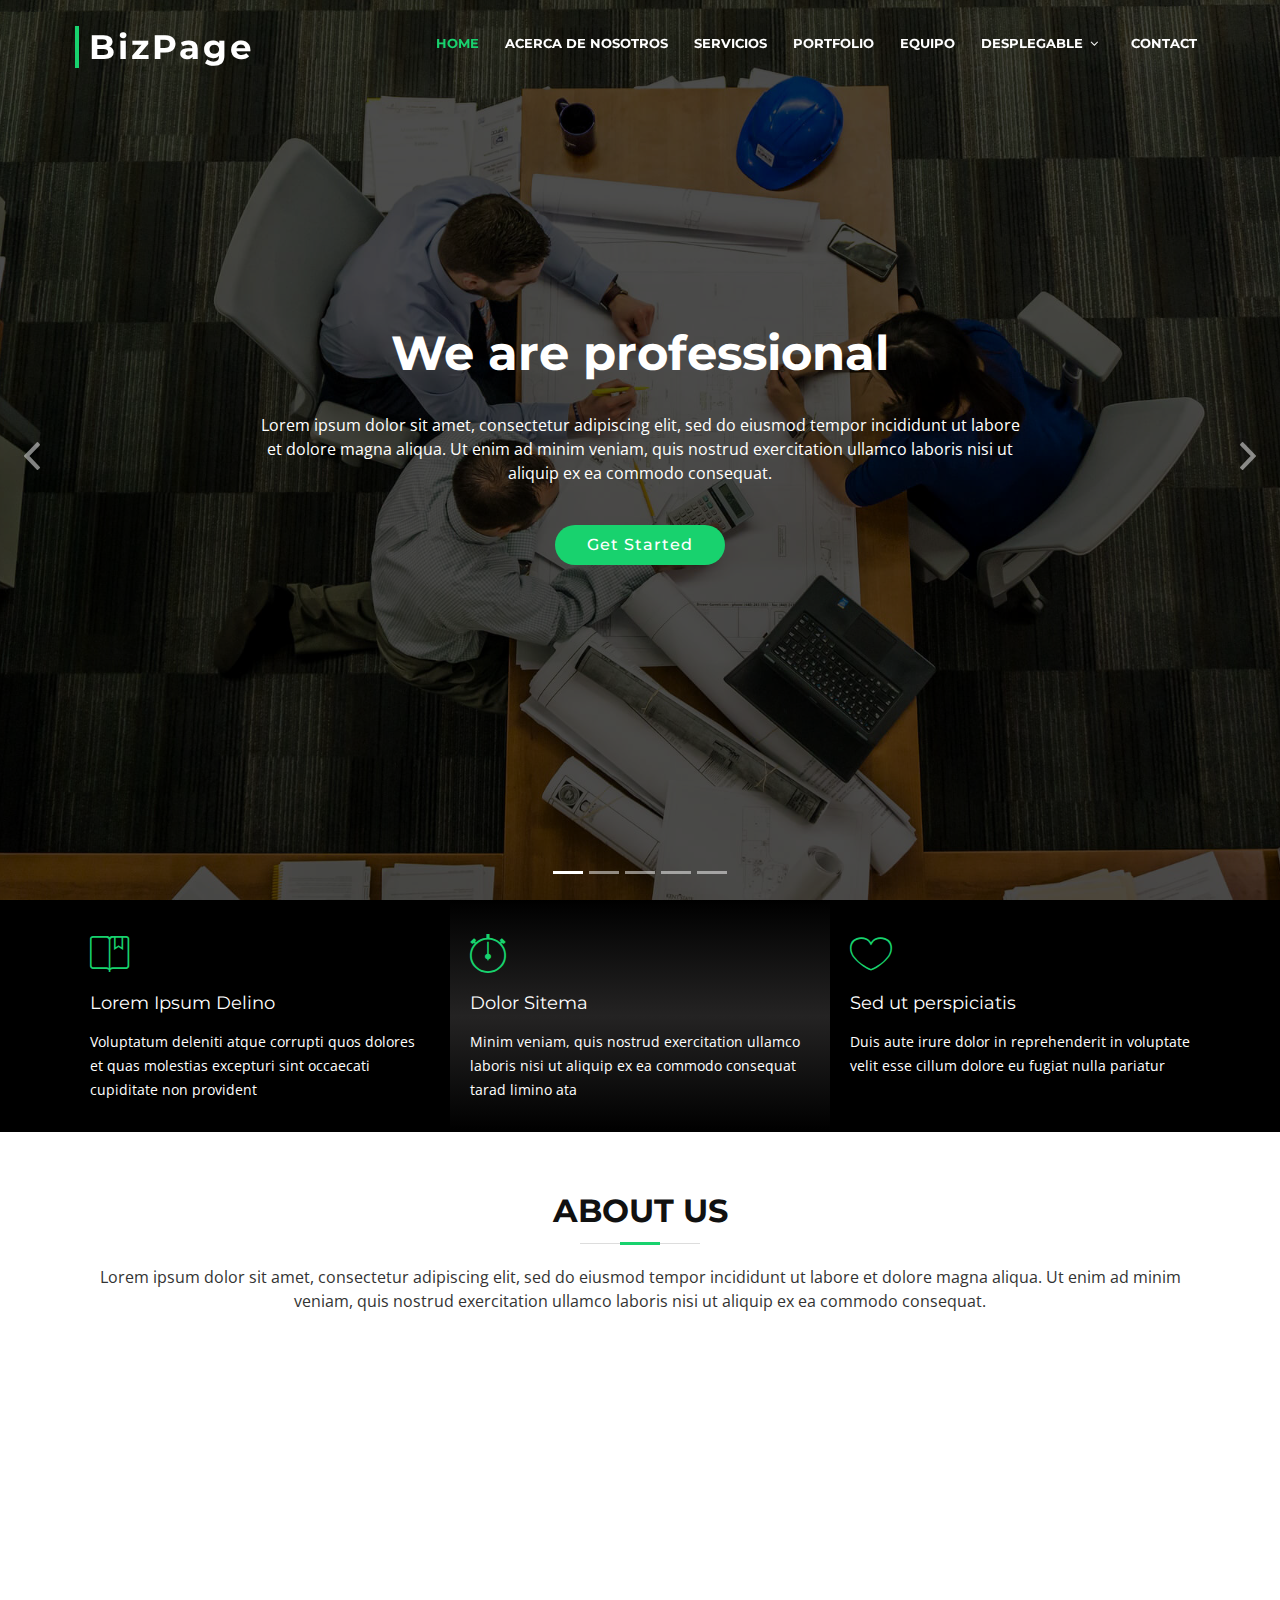
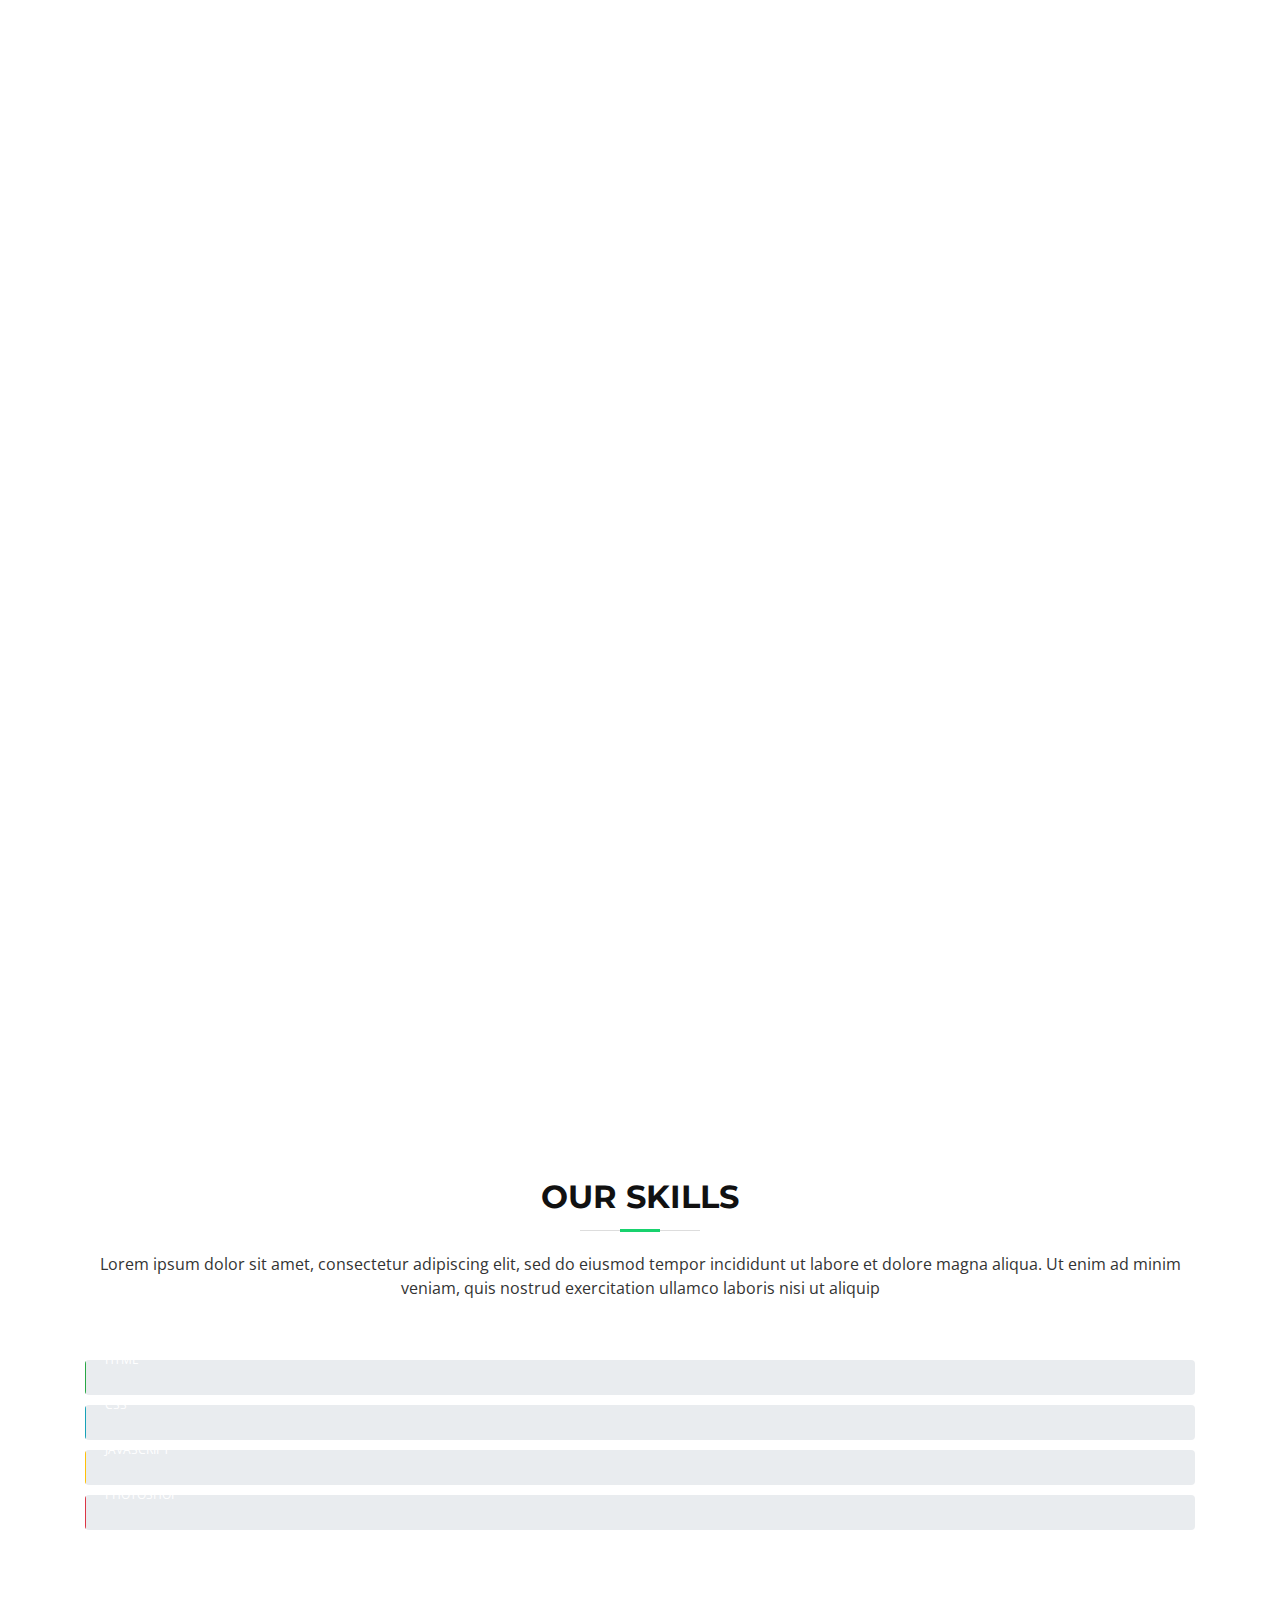
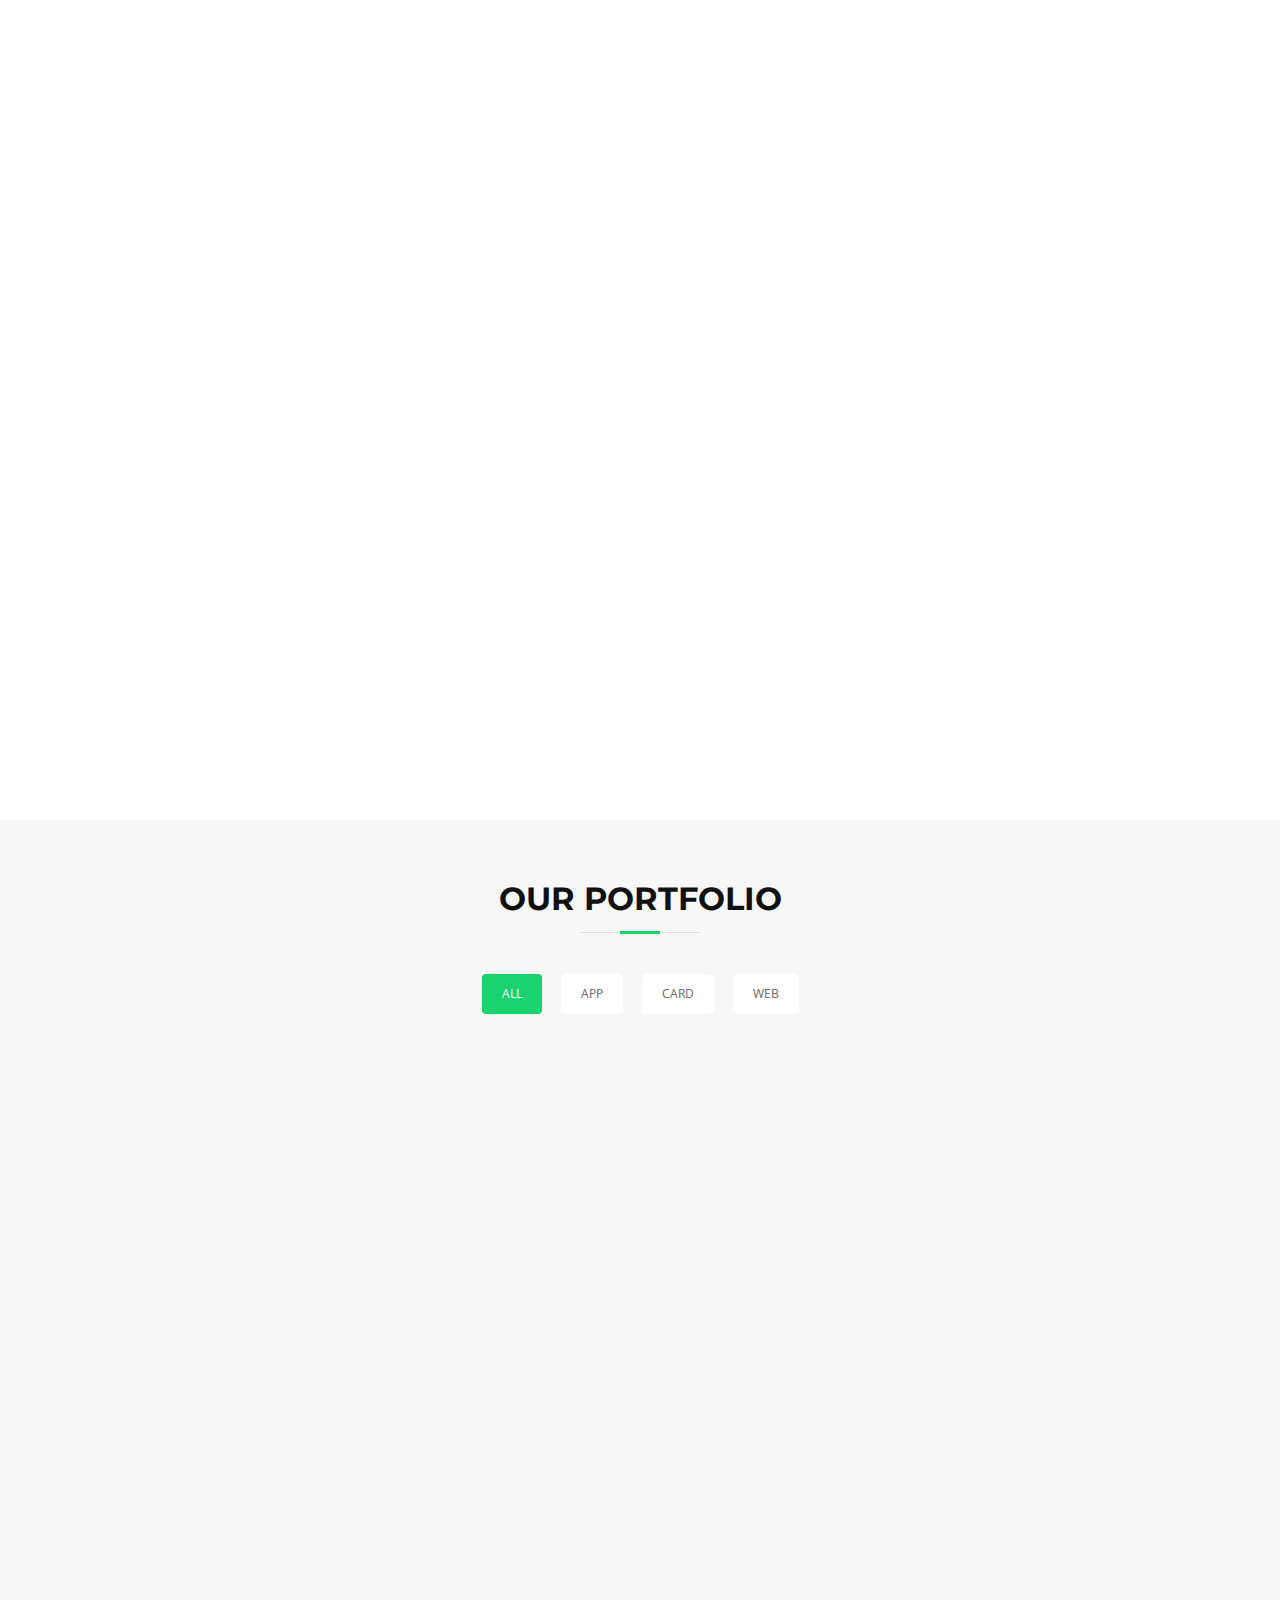
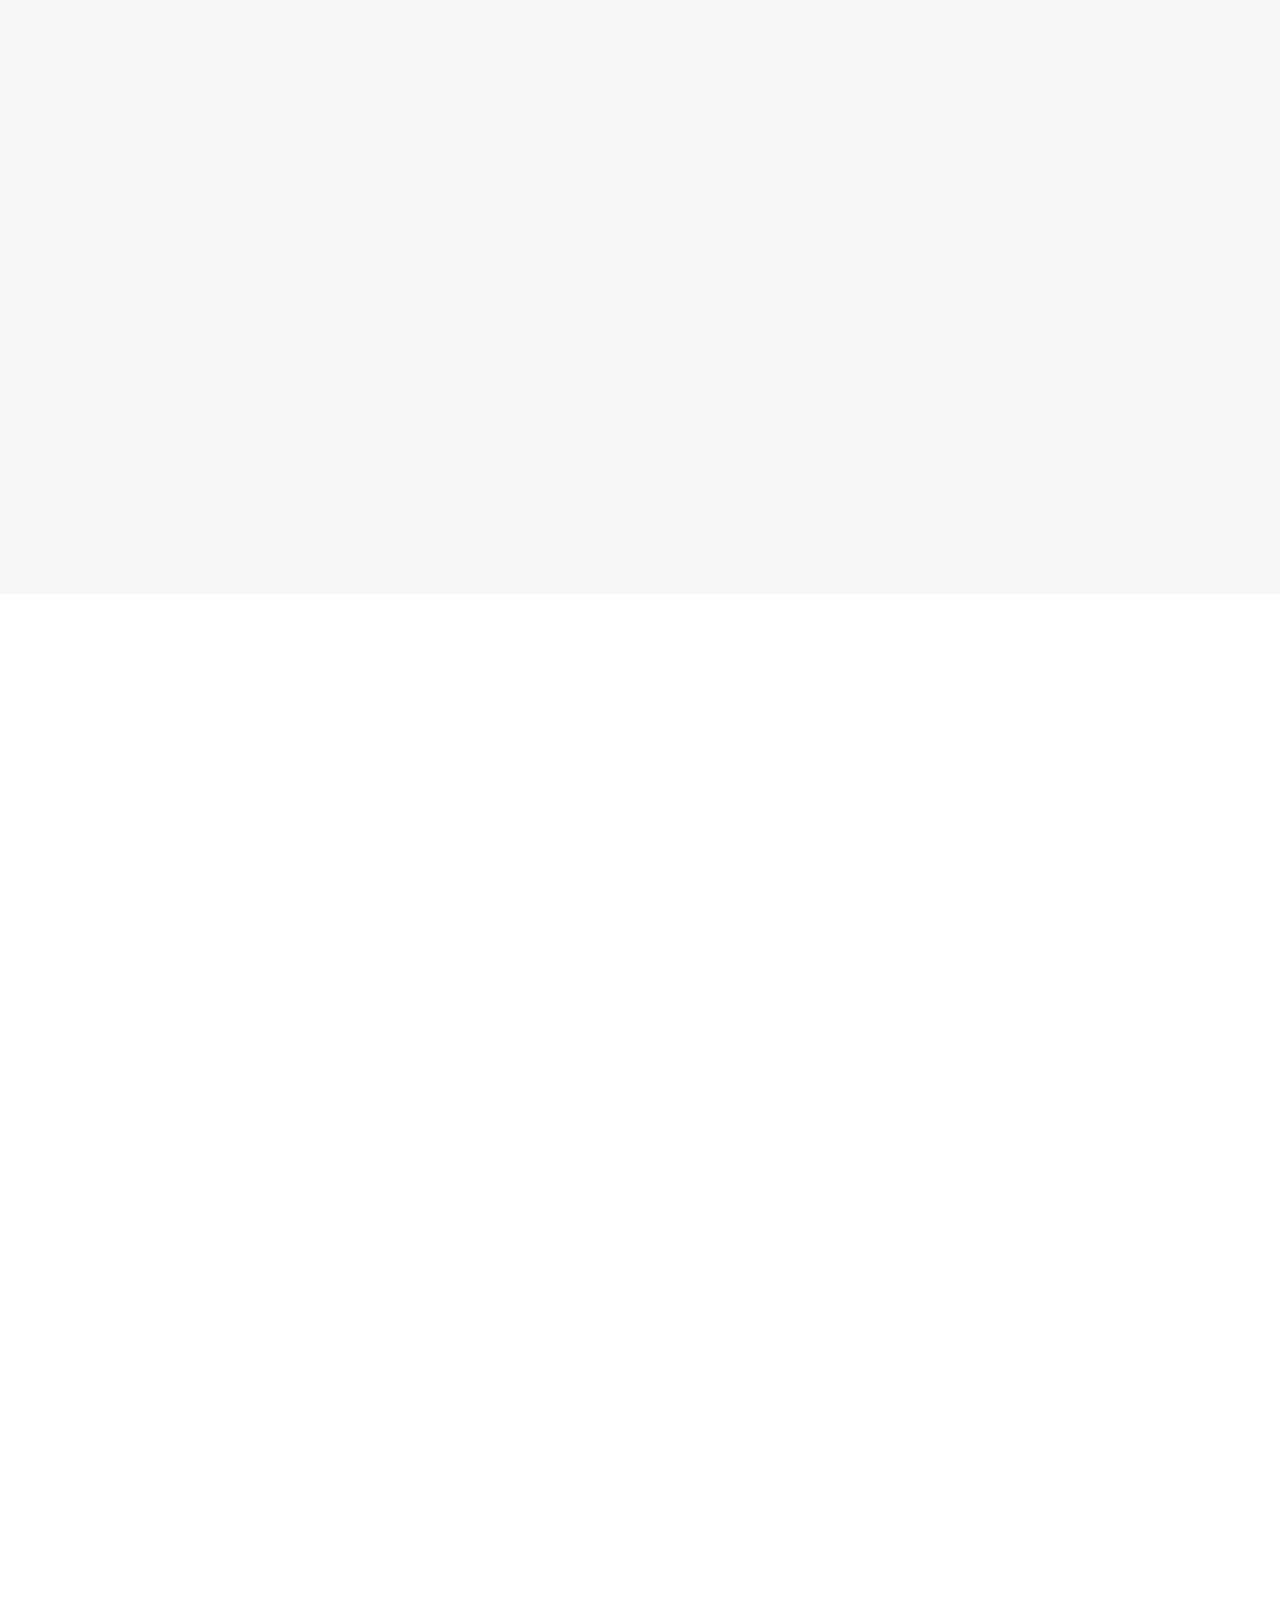
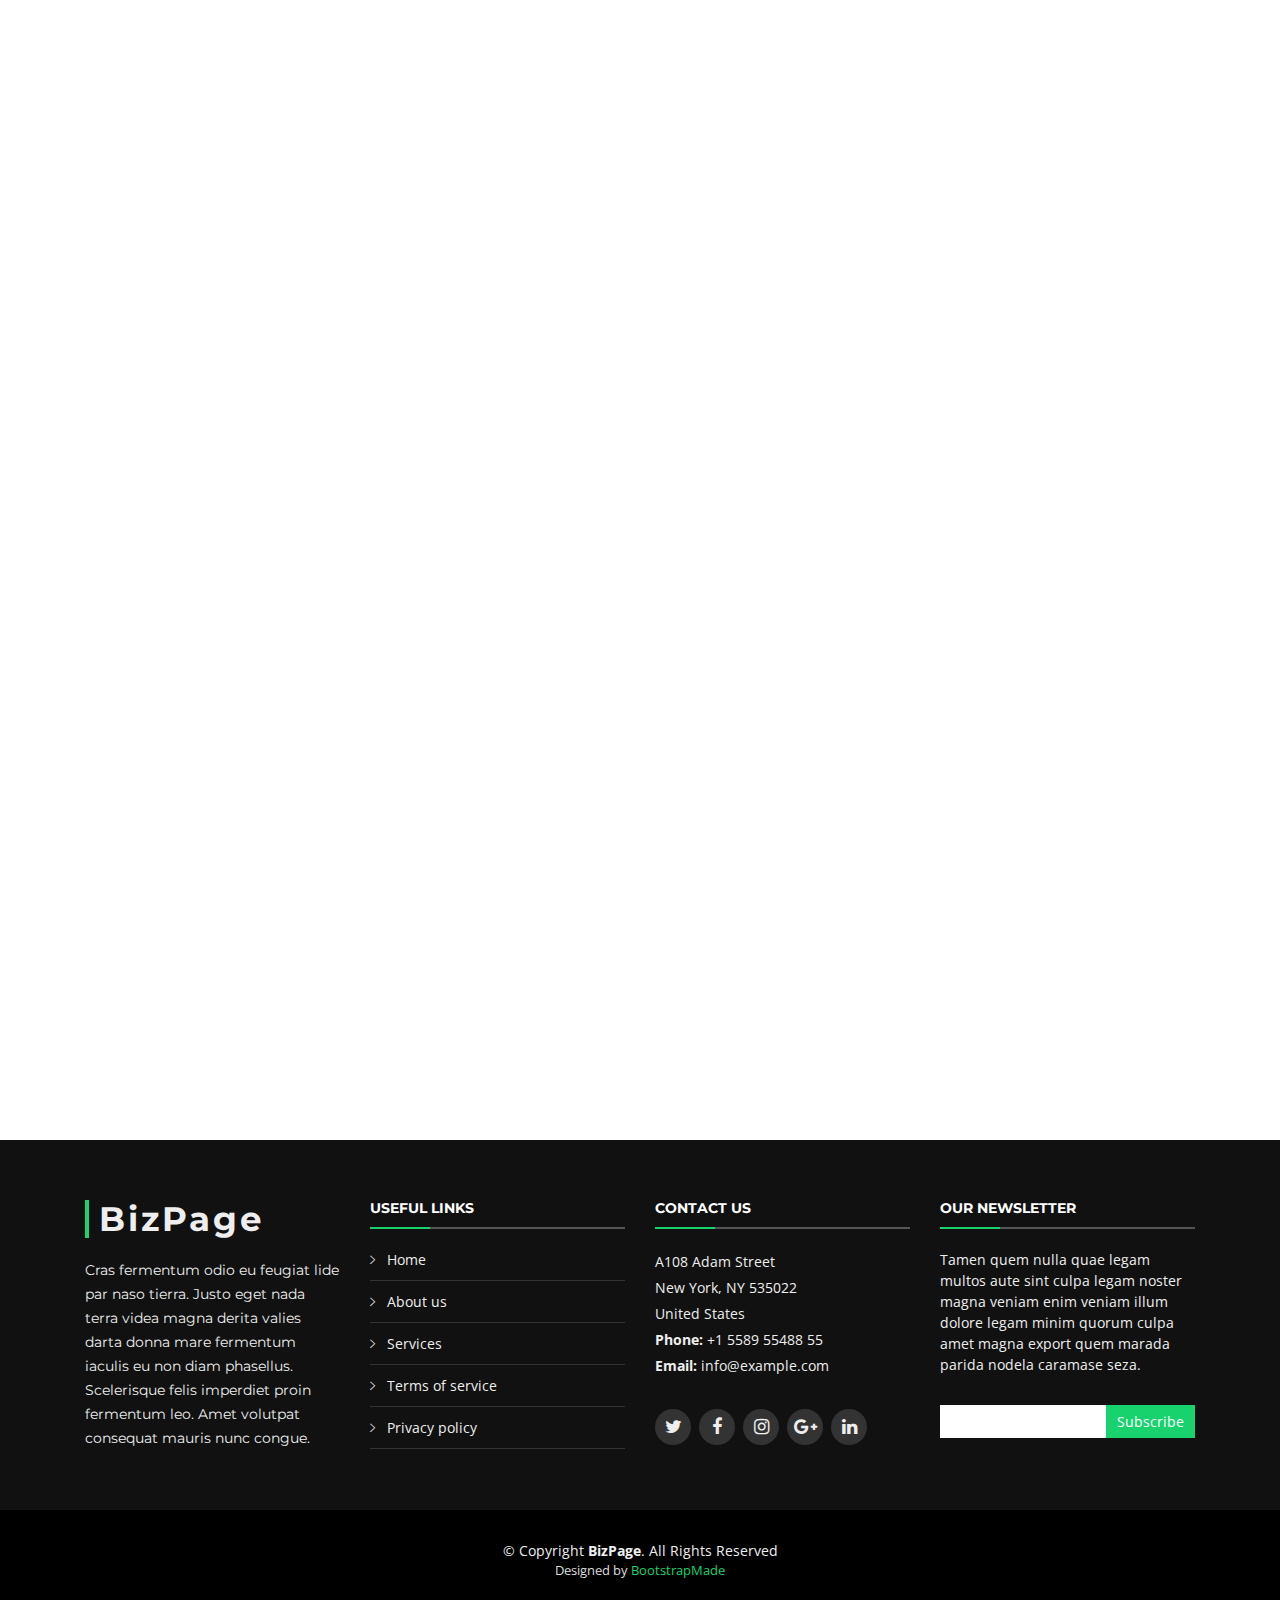
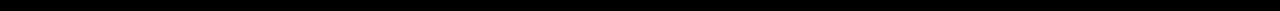
==== index.html @ 981601bc "Update index.html" ====
<!DOCTYPE html>
<html lang="en">
<head>
  <meta charset="utf-8">
  <title>DickHeadXDXDXDCactus</title>
  <meta content="width=device-width, initial-scale=1.0" name="viewport">
  <meta content="" name="keywords">
  <meta content="" name="description">

  <!-- Favicons -->
  <link href="img/favicon.png" rel="icon">
  <link href="img/apple-touch-icon.png" rel="apple-touch-icon">

  <!-- Google Fonts -->
  <link href="https://fonts.googleapis.com/css?family=Open+Sans:300,300i,400,400i,700,700i|Montserrat:300,400,500,700" rel="stylesheet">

  <!-- Bootstrap CSS File -->
  <link href="lib/bootstrap/css/bootstrap.min.css" rel="stylesheet">

  <!-- Libraries CSS Files -->
  <link href="lib/font-awesome/css/font-awesome.min.css" rel="stylesheet">
  <link href="lib/animate/animate.min.css" rel="stylesheet">
  <link href="lib/ionicons/css/ionicons.min.css" rel="stylesheet">
  <link href="lib/owlcarousel/assets/owl.carousel.min.css" rel="stylesheet">
  <link href="lib/lightbox/css/lightbox.min.css" rel="stylesheet">

  <!-- Main Stylesheet File -->
  <link href="css/style.css" rel="stylesheet">

  <!-- =======================================================
    Theme Name: BizPage
    Theme URL: https://bootstrapmade.com/bizpage-bootstrap-business-template/
    Author: BootstrapMade.com
    License: https://bootstrapmade.com/license/
  ======================================================= -->
</head>

<body>

  <!--==========================
    Header
  ============================-->
  <header id="header">
    <div class="container-fluid">

      <div id="logo" class="pull-left">
        <h1><a href="#intro" class="scrollto">BizPage</a></h1>
        <!-- Uncomment below if you prefer to use an image logo -->
        <!-- <a href="#intro"><img src="img/logo.png" alt="" title="" /></a>-->
      </div>

      <nav id="nav-menu-container">
        <ul class="nav-menu">
          <li class="menu-active"><a href="#intro">Home</a></li>
          <li><a href="#about">Acerca de Nosotros</a></li>
          <li><a href="#services">Servicios</a></li>
          <li><a href="#portfolio">Portfolio</a></li>
          <li><a href="#team">Equipo</a></li>
          <li class="menu-has-children"><a href="">Desplegable</a>
            <ul>
              <li><a href="blog.html">Blog</a></li>
              <li><a href="#">Catálogo</a></li>
            </ul>
          </li>
          <li><a href="#contact">Contact</a></li>
        </ul>
      </nav><!-- #nav-menu-container -->
    </div>
  </header><!-- #header -->

  <!--==========================
    Intro Section
  ============================-->
  <section id="intro">
    <div class="intro-container">
      <div id="introCarousel" class="carousel  slide carousel-fade" data-ride="carousel">

        <ol class="carousel-indicators"></ol>

        <div class="carousel-inner" role="listbox">

          <div class="carousel-item active">
            <div class="carousel-background"><img src="img/intro-carousel/1.jpg" alt=""></div>
            <div class="carousel-container">
              <div class="carousel-content">
                <h2>We are professional</h2>
                <p>Lorem ipsum dolor sit amet, consectetur adipiscing elit, sed do eiusmod tempor incididunt ut labore et dolore magna aliqua. Ut enim ad minim veniam, quis nostrud exercitation ullamco laboris nisi ut aliquip ex ea commodo consequat.</p>
                <a href="#featured-services" class="btn-get-started scrollto">Get Started</a>
              </div>
            </div>
          </div>

          <div class="carousel-item">
            <div class="carousel-background"><img src="img/intro-carousel/2.jpg" alt=""></div>
            <div class="carousel-container">
              <div class="carousel-content">
                <h2>At vero eos et accusamus</h2>
                <p>Nam libero tempore, cum soluta nobis est eligendi optio cumque nihil impedit quo minus id quod maxime placeat facere possimus, omnis voluptas assumenda est, omnis dolor repellendus. Temporibus autem quibusdam et aut officiis debitis aut.</p>
                <a href="#featured-services" class="btn-get-started scrollto">Get Started</a>
              </div>
            </div>
          </div>

          <div class="carousel-item">
            <div class="carousel-background"><img src="img/intro-carousel/3.jpg" alt=""></div>
            <div class="carousel-container">
              <div class="carousel-content">
                <h2>Temporibus autem quibusdam</h2>
                <p>Beatae vitae dicta sunt explicabo. Nemo enim ipsam voluptatem quia voluptas sit aspernatur aut odit aut fugit, sed quia consequuntur magni dolores eos qui ratione voluptatem sequi nesciunt omnis iste natus error sit voluptatem accusantium.</p>
                <a href="#featured-services" class="btn-get-started scrollto">Get Started</a>
              </div>
            </div>
          </div>

          <div class="carousel-item">
            <div class="carousel-background"><img src="img/intro-carousel/4.jpg" alt=""></div>
            <div class="carousel-container">
              <div class="carousel-content">
                <h2>Nam libero tempore</h2>
                <p>Neque porro quisquam est, qui dolorem ipsum quia dolor sit amet, consectetur, adipisci velit, sed quia non numquam eius modi tempora incidunt ut labore et dolore magnam aliquam quaerat voluptatem. Ut enim ad minima veniam, quis nostrum.</p>
                <a href="#featured-services" class="btn-get-started scrollto">Get Started</a>
              </div>
            </div>
          </div>

          <div class="carousel-item">
            <div class="carousel-background"><img src="img/intro-carousel/5.jpg" alt=""></div>
            <div class="carousel-container">
              <div class="carousel-content">
                <h2>Magnam aliquam quaerat</h2>
                <p>Lorem ipsum dolor sit amet, consectetur adipiscing elit, sed do eiusmod tempor incididunt ut labore et dolore magna aliqua. Ut enim ad minim veniam, quis nostrud exercitation ullamco laboris nisi ut aliquip ex ea commodo consequat.</p>
                <a href="#featured-services" class="btn-get-started scrollto">Get Started</a>
              </div>
            </div>
          </div>

        </div>

        <a class="carousel-control-prev" href="#introCarousel" role="button" data-slide="prev">
          <span class="carousel-control-prev-icon ion-chevron-left" aria-hidden="true"></span>
          <span class="sr-only">Previous</span>
        </a>

        <a class="carousel-control-next" href="#introCarousel" role="button" data-slide="next">
          <span class="carousel-control-next-icon ion-chevron-right" aria-hidden="true"></span>
          <span class="sr-only">Next</span>
        </a>

      </div>
    </div>
  </section><!-- #intro -->

  <main id="main">

    <!--==========================
      Featured Services Section
    ============================-->
    <section id="featured-services">
      <div class="container">
        <div class="row">

          <div class="col-lg-4 box">
            <i class="ion-ios-bookmarks-outline"></i>
            <h4 class="title"><a href="">Lorem Ipsum Delino</a></h4>
            <p class="description">Voluptatum deleniti atque corrupti quos dolores et quas molestias excepturi sint occaecati cupiditate non provident</p>
          </div>

          <div class="col-lg-4 box box-bg">
            <i class="ion-ios-stopwatch-outline"></i>
            <h4 class="title"><a href="">Dolor Sitema</a></h4>
            <p class="description">Minim veniam, quis nostrud exercitation ullamco laboris nisi ut aliquip ex ea commodo consequat tarad limino ata</p>
          </div>

          <div class="col-lg-4 box">
            <i class="ion-ios-heart-outline"></i>
            <h4 class="title"><a href="">Sed ut perspiciatis</a></h4>
            <p class="description">Duis aute irure dolor in reprehenderit in voluptate velit esse cillum dolore eu fugiat nulla pariatur</p>
          </div>

        </div>
      </div>
    </section><!-- #featured-services -->

    <!--==========================
      About Us Section
    ============================-->
    <section id="about">
      <div class="container">

        <header class="section-header">
          <h3>About Us</h3>
          <p>Lorem ipsum dolor sit amet, consectetur adipiscing elit, sed do eiusmod tempor incididunt ut labore et dolore magna aliqua. Ut enim ad minim veniam, quis nostrud exercitation ullamco laboris nisi ut aliquip ex ea commodo consequat.</p>
        </header>

        <div class="row about-cols">

          <div class="col-md-4 wow fadeInUp">
            <div class="about-col">
              <div class="img">
                <img src="img/about-mission.jpg" alt="" class="img-fluid">
                <div class="icon"><i class="ion-ios-speedometer-outline"></i></div>
              </div>
              <h2 class="title"><a href="#">Our Mission</a></h2>
              <p>
                Lorem ipsum dolor sit amet, consectetur elit, sed do eiusmod tempor ut labore et dolore magna aliqua. Ut enim ad minim veniam, quis nostrud exercitation ullamco laboris nisi ut aliquip ex ea commodo consequat.
              </p>
            </div>
          </div>

          <div class="col-md-4 wow fadeInUp" data-wow-delay="0.1s">
            <div class="about-col">
              <div class="img">
                <img src="img/about-plan.jpg" alt="" class="img-fluid">
                <div class="icon"><i class="ion-ios-list-outline"></i></div>
              </div>
              <h2 class="title"><a href="#">Our Plan</a></h2>
              <p>
                Sed ut perspiciatis unde omnis iste natus error sit voluptatem  doloremque laudantium, totam rem aperiam, eaque ipsa quae ab illo inventore veritatis et quasi architecto beatae vitae dicta sunt explicabo.
              </p>
            </div>
          </div>

          <div class="col-md-4 wow fadeInUp" data-wow-delay="0.2s">
            <div class="about-col">
              <div class="img">
                <img src="img/about-vision.jpg" alt="" class="img-fluid">
                <div class="icon"><i class="ion-ios-eye-outline"></i></div>
              </div>
              <h2 class="title"><a href="#">Our Vision</a></h2>
              <p>
                Nemo enim ipsam voluptatem quia voluptas sit aut odit aut fugit, sed quia magni dolores eos qui ratione voluptatem sequi nesciunt Neque porro quisquam est, qui dolorem ipsum quia dolor sit amet.
              </p>
            </div>
          </div>

        </div>

      </div>
    </section><!-- #about -->

    <!--==========================
      Services Section
    ============================-->
    <section id="services">
      <div class="container">

        <header class="section-header wow fadeInUp">
          <h3>Services</h3>
          <p>Laudem latine persequeris id sed, ex fabulas delectus quo. No vel partiendo abhorreant vituperatoribus, ad pro quaestio laboramus. Ei ubique vivendum pro. At ius nisl accusam lorenta zanos paradigno tridexa panatarel.</p>
        </header>

        <div class="row">

          <div class="col-lg-4 col-md-6 box wow bounceInUp" data-wow-duration="1.4s">
            <div class="icon"><i class="ion-ios-analytics-outline"></i></div>
            <h4 class="title"><a href="">Lorem Ipsum</a></h4>
            <p class="description">Voluptatum deleniti atque corrupti quos dolores et quas molestias excepturi sint occaecati cupiditate non provident</p>
          </div>
          <div class="col-lg-4 col-md-6 box wow bounceInUp" data-wow-duration="1.4s">
            <div class="icon"><i class="ion-ios-bookmarks-outline"></i></div>
            <h4 class="title"><a href="">Dolor Sitema</a></h4>
            <p class="description">Minim veniam, quis nostrud exercitation ullamco laboris nisi ut aliquip ex ea commodo consequat tarad limino ata</p>
          </div>
          <div class="col-lg-4 col-md-6 box wow bounceInUp" data-wow-duration="1.4s">
            <div class="icon"><i class="ion-ios-paper-outline"></i></div>
            <h4 class="title"><a href="">Sed ut perspiciatis</a></h4>
            <p class="description">Duis aute irure dolor in reprehenderit in voluptate velit esse cillum dolore eu fugiat nulla pariatur</p>
          </div>
          <div class="col-lg-4 col-md-6 box wow bounceInUp" data-wow-delay="0.1s" data-wow-duration="1.4s">
            <div class="icon"><i class="ion-ios-speedometer-outline"></i></div>
            <h4 class="title"><a href="">Magni Dolores</a></h4>
            <p class="description">Excepteur sint occaecat cupidatat non proident, sunt in culpa qui officia deserunt mollit anim id est laborum</p>
          </div>
          <div class="col-lg-4 col-md-6 box wow bounceInUp" data-wow-delay="0.1s" data-wow-duration="1.4s">
            <div class="icon"><i class="ion-ios-barcode-outline"></i></div>
            <h4 class="title"><a href="">Nemo Enim</a></h4>
            <p class="description">At vero eos et accusamus et iusto odio dignissimos ducimus qui blanditiis praesentium voluptatum deleniti atque</p>
          </div>
          <div class="col-lg-4 col-md-6 box wow bounceInUp" data-wow-delay="0.1s" data-wow-duration="1.4s">
            <div class="icon"><i class="ion-ios-people-outline"></i></div>
            <h4 class="title"><a href="">Eiusmod Tempor</a></h4>
            <p class="description">Et harum quidem rerum facilis est et expedita distinctio. Nam libero tempore, cum soluta nobis est eligendi</p>
          </div>

        </div>

      </div>
    </section><!-- #services -->

    <!--==========================
      Call To Action Section
    ============================-->
    <section id="call-to-action" class="wow fadeIn">
      <div class="container text-center">
        <h3>Call To Action</h3>
        <p> Duis aute irure dolor in reprehenderit in voluptate velit esse cillum dolore eu fugiat nulla pariatur. Excepteur sint occaecat cupidatat non proident, sunt in culpa qui officia deserunt mollit anim id est laborum.</p>
        <a class="cta-btn" href="#">Call To Action</a>
      </div>
    </section><!-- #call-to-action -->

    <!--==========================
      Skills Section
    ============================-->
    <section id="skills">
      <div class="container">

        <header class="section-header">
          <h3>Our Skills</h3>
          <p>Lorem ipsum dolor sit amet, consectetur adipiscing elit, sed do eiusmod tempor incididunt ut labore et dolore magna aliqua. Ut enim ad minim veniam, quis nostrud exercitation ullamco laboris nisi ut aliquip</p>
        </header>

        <div class="skills-content">

          <div class="progress">
            <div class="progress-bar bg-success" role="progressbar" aria-valuenow="100" aria-valuemin="0" aria-valuemax="100">
              <span class="skill">HTML <i class="val">100%</i></span>
            </div>
          </div>

          <div class="progress">
            <div class="progress-bar bg-info" role="progressbar" aria-valuenow="90" aria-valuemin="0" aria-valuemax="100">
              <span class="skill">CSS <i class="val">90%</i></span>
            </div>
          </div>

          <div class="progress">
            <div class="progress-bar bg-warning" role="progressbar" aria-valuenow="75" aria-valuemin="0" aria-valuemax="100">
              <span class="skill">JavaScript <i class="val">75%</i></span>
            </div>
          </div>

          <div class="progress">
            <div class="progress-bar bg-danger" role="progressbar" aria-valuenow="55" aria-valuemin="0" aria-valuemax="100">
              <span class="skill">Photoshop <i class="val">55%</i></span>
            </div>
          </div>

        </div>

      </div>
    </section>

    <!--==========================
      Facts Section
    ============================-->
    <section id="facts"  class="wow fadeIn">
      <div class="container">

        <header class="section-header">
          <h3>Facts</h3>
          <p>Sed ut perspiciatis unde omnis iste natus error sit voluptatem accusantium doloremque</p>
        </header>

        <div class="row counters">

  				<div class="col-lg-3 col-6 text-center">
            <span data-toggle="counter-up">274</span>
            <p>Clients</p>
  				</div>

          <div class="col-lg-3 col-6 text-center">
            <span data-toggle="counter-up">421</span>
            <p>Projects</p>
  				</div>

          <div class="col-lg-3 col-6 text-center">
            <span data-toggle="counter-up">1,364</span>
            <p>Hours Of Support</p>
  				</div>

          <div class="col-lg-3 col-6 text-center">
            <span data-toggle="counter-up">18</span>
            <p>Hard Workers</p>
  				</div>

  			</div>

        <div class="facts-img">
          <img src="img/facts-img.png" alt="" class="img-fluid">
        </div>

      </div>
    </section><!-- #facts -->

    <!--==========================
      Portfolio Section
    ============================-->
    <section id="portfolio"  class="section-bg" >
      <div class="container">

        <header class="section-header">
          <h3 class="section-title">Our Portfolio</h3>
        </header>

        <div class="row">
          <div class="col-lg-12">
            <ul id="portfolio-flters">
              <li data-filter="*" class="filter-active">All</li>
              <li data-filter=".filter-app">App</li>
              <li data-filter=".filter-card">Card</li>
              <li data-filter=".filter-web">Web</li>
            </ul>
          </div>
        </div>

        <div class="row portfolio-container">

          <div class="col-lg-4 col-md-6 portfolio-item filter-app wow fadeInUp">
            <div class="portfolio-wrap">
              <figure>
                <img src="img/portfolio/app1.jpg" class="img-fluid" alt="">
                <a href="img/portfolio/app1.jpg" data-lightbox="portfolio" data-title="App 1" class="link-preview" title="Preview"><i class="ion ion-eye"></i></a>
                <a href="#" class="link-details" title="More Details"><i class="ion ion-android-open"></i></a>
              </figure>

              <div class="portfolio-info">
                <h4><a href="#">App 1</a></h4>
                <p>App</p>
              </div>
            </div>
          </div>

          <div class="col-lg-4 col-md-6 portfolio-item filter-web wow fadeInUp" data-wow-delay="0.1s">
            <div class="portfolio-wrap">
              <figure>
                <img src="img/portfolio/web3.jpg" class="img-fluid" alt="">
                <a href="img/portfolio/web3.jpg" class="link-preview" data-lightbox="portfolio" data-title="Web 3" title="Preview"><i class="ion ion-eye"></i></a>
                <a href="#" class="link-details" title="More Details"><i class="ion ion-android-open"></i></a>
              </figure>

              <div class="portfolio-info">
                <h4><a href="#">Web 3</a></h4>
                <p>Web</p>
              </div>
            </div>
          </div>

          <div class="col-lg-4 col-md-6 portfolio-item filter-app wow fadeInUp" data-wow-delay="0.2s">
            <div class="portfolio-wrap">
              <figure>
                <img src="img/portfolio/app2.jpg" class="img-fluid" alt="">
                <a href="img/portfolio/app2.jpg" class="link-preview" data-lightbox="portfolio" data-title="App 2" title="Preview"><i class="ion ion-eye"></i></a>
                <a href="#" class="link-details" title="More Details"><i class="ion ion-android-open"></i></a>
              </figure>

              <div class="portfolio-info">
                <h4><a href="#">App 2</a></h4>
                <p>App</p>
              </div>
            </div>
          </div>

          <div class="col-lg-4 col-md-6 portfolio-item filter-card wow fadeInUp">
            <div class="portfolio-wrap">
              <figure>
                <img src="img/portfolio/card2.jpg" class="img-fluid" alt="">
                <a href="img/portfolio/card2.jpg" class="link-preview" data-lightbox="portfolio" data-title="Card 2" title="Preview"><i class="ion ion-eye"></i></a>
                <a href="#" class="link-details" title="More Details"><i class="ion ion-android-open"></i></a>
              </figure>

              <div class="portfolio-info">
                <h4><a href="#">Card 2</a></h4>
                <p>Card</p>
              </div>
            </div>
          </div>

          <div class="col-lg-4 col-md-6 portfolio-item filter-web wow fadeInUp" data-wow-delay="0.1s">
            <div class="portfolio-wrap">
              <figure>
                <img src="img/portfolio/web2.jpg" class="img-fluid" alt="">
                <a href="img/portfolio/web2.jpg" class="link-preview" data-lightbox="portfolio" data-title="Web 2" title="Preview"><i class="ion ion-eye"></i></a>
                <a href="#" class="link-details" title="More Details"><i class="ion ion-android-open"></i></a>
              </figure>

              <div class="portfolio-info">
                <h4><a href="#">Web 2</a></h4>
                <p>Web</p>
              </div>
            </div>
          </div>

          <div class="col-lg-4 col-md-6 portfolio-item filter-app wow fadeInUp" data-wow-delay="0.2s">
            <div class="portfolio-wrap">
              <figure>
                <img src="img/portfolio/app3.jpg" class="img-fluid" alt="">
                <a href="img/portfolio/app3.jpg" class="link-preview" data-lightbox="portfolio" data-title="App 3" title="Preview"><i class="ion ion-eye"></i></a>
                <a href="#" class="link-details" title="More Details"><i class="ion ion-android-open"></i></a>
              </figure>

              <div class="portfolio-info">
                <h4><a href="#">App 3</a></h4>
                <p>App</p>
              </div>
            </div>
          </div>

          <div class="col-lg-4 col-md-6 portfolio-item filter-card wow fadeInUp">
            <div class="portfolio-wrap">
              <figure>
                <img src="img/portfolio/card1.jpg" class="img-fluid" alt="">
                <a href="img/portfolio/card1.jpg" class="link-preview" data-lightbox="portfolio" data-title="Card 1" title="Preview"><i class="ion ion-eye"></i></a>
                <a href="#" class="link-details" title="More Details"><i class="ion ion-android-open"></i></a>
              </figure>

              <div class="portfolio-info">
                <h4><a href="#">Card 1</a></h4>
                <p>Card</p>
              </div>
            </div>
          </div>

          <div class="col-lg-4 col-md-6 portfolio-item filter-card wow fadeInUp" data-wow-delay="0.1s">
            <div class="portfolio-wrap">
              <figure>
                <img src="img/portfolio/card3.jpg" class="img-fluid" alt="">
                <a href="img/portfolio/card3.jpg" class="link-preview" data-lightbox="portfolio" data-title="Card 3" title="Preview"><i class="ion ion-eye"></i></a>
                <a href="#" class="link-details" title="More Details"><i class="ion ion-android-open"></i></a>
              </figure>

              <div class="portfolio-info">
                <h4><a href="#">Card 3</a></h4>
                <p>Card</p>
              </div>
            </div>
          </div>

          <div class="col-lg-4 col-md-6 portfolio-item filter-web wow fadeInUp" data-wow-delay="0.2s">
            <div class="portfolio-wrap">
              <figure>
                <img src="img/portfolio/web1.jpg" class="img-fluid" alt="">
                <a href="img/portfolio/web1.jpg" class="link-preview" data-lightbox="portfolio" data-title="Web 1" title="Preview"><i class="ion ion-eye"></i></a>
                <a href="#" class="link-details" title="More Details"><i class="ion ion-android-open"></i></a>
              </figure>

              <div class="portfolio-info">
                <h4><a href="#">Web 1</a></h4>
                <p>Web</p>
              </div>
            </div>
          </div>

        </div>

      </div>
    </section><!-- #portfolio -->

    <!--==========================
      Clients Section
    ============================-->
    <section id="clients" class="wow fadeInUp">
      <div class="container">

        <header class="section-header">
          <h3>Our Clients</h3>
        </header>

        <div class="owl-carousel clients-carousel">
          <img src="img/clients/client-1.png" alt="">
          <img src="img/clients/client-2.png" alt="">
          <img src="img/clients/client-3.png" alt="">
          <img src="img/clients/client-4.png" alt="">
          <img src="img/clients/client-5.png" alt="">
          <img src="img/clients/client-6.png" alt="">
          <img src="img/clients/client-7.png" alt="">
          <img src="img/clients/client-8.png" alt="">
        </div>

      </div>
    </section><!-- #clients -->

    <!--==========================
      Clients Section
    ============================-->
    <section id="testimonials" class="section-bg wow fadeInUp">
      <div class="container">

        <header class="section-header">
          <h3>Testimonials</h3>
        </header>

        <div class="owl-carousel testimonials-carousel">

          <div class="testimonial-item">
            <img src="img/testimonial-1.jpg" class="testimonial-img" alt="">
            <h3>Saul Goodman</h3>
            <h4>Ceo &amp; Founder</h4>
            <p>
              <img src="img/quote-sign-left.png" class="quote-sign-left" alt="">
              Proin iaculis purus consequat sem cure digni ssim donec porttitora entum suscipit rhoncus. Accusantium quam, ultricies eget id, aliquam eget nibh et. Maecen aliquam, risus at semper.
              <img src="img/quote-sign-right.png" class="quote-sign-right" alt="">
            </p>
          </div>

          <div class="testimonial-item">
            <img src="img/testimonial-2.jpg" class="testimonial-img" alt="">
            <h3>Sara Wilsson</h3>
            <h4>Designer</h4>
            <p>
              <img src="img/quote-sign-left.png" class="quote-sign-left" alt="">
              Export tempor illum tamen malis malis eram quae irure esse labore quem cillum quid cillum eram malis quorum velit fore eram velit sunt aliqua noster fugiat irure amet legam anim culpa.
              <img src="img/quote-sign-right.png" class="quote-sign-right" alt="">
            </p>
          </div>

          <div class="testimonial-item">
            <img src="img/testimonial-3.jpg" class="testimonial-img" alt="">
            <h3>Jena Karlis</h3>
            <h4>Store Owner</h4>
            <p>
              <img src="img/quote-sign-left.png" class="quote-sign-left" alt="">
              Enim nisi quem export duis labore cillum quae magna enim sint quorum nulla quem veniam duis minim tempor labore quem eram duis noster aute amet eram fore quis sint minim.
              <img src="img/quote-sign-right.png" class="quote-sign-right" alt="">
            </p>
          </div>

          <div class="testimonial-item">
            <img src="img/testimonial-4.jpg" class="testimonial-img" alt="">
            <h3>Matt Brandon</h3>
            <h4>Freelancer</h4>
            <p>
              <img src="img/quote-sign-left.png" class="quote-sign-left" alt="">
              Fugiat enim eram quae cillum dolore dolor amet nulla culpa multos export minim fugiat minim velit minim dolor enim duis veniam ipsum anim magna sunt elit fore quem dolore labore illum veniam.
              <img src="img/quote-sign-right.png" class="quote-sign-right" alt="">
            </p>
          </div>

          <div class="testimonial-item">
            <img src="img/testimonial-5.jpg" class="testimonial-img" alt="">
            <h3>John Larson</h3>
            <h4>Entrepreneur</h4>
            <p>
              <img src="img/quote-sign-left.png" class="quote-sign-left" alt="">
              Quis quorum aliqua sint quem legam fore sunt eram irure aliqua veniam tempor noster veniam enim culpa labore duis sunt culpa nulla illum cillum fugiat legam esse veniam culpa fore nisi cillum quid.
              <img src="img/quote-sign-right.png" class="quote-sign-right" alt="">
            </p>
          </div>

        </div>

      </div>
    </section><!-- #testimonials -->

    <!--==========================
      Team Section
    ============================-->
    <section id="team">
      <div class="container">
        <div class="section-header wow fadeInUp">
          <h3>Team</h3>
          <p>Sed ut perspiciatis unde omnis iste natus error sit voluptatem accusantium doloremque</p>
        </div>

        <div class="row">

          <div class="col-lg-3 col-md-6 wow fadeInUp">
            <div class="member">
              <img src="img/team-1.jpg" class="img-fluid" alt="">
              <div class="member-info">
                <div class="member-info-content">
                  <h4>Walter White</h4>
                  <span>Chief Executive Officer</span>
                  <div class="social">
                    <a href=""><i class="fa fa-twitter"></i></a>
                    <a href=""><i class="fa fa-facebook"></i></a>
                    <a href=""><i class="fa fa-google-plus"></i></a>
                    <a href=""><i class="fa fa-linkedin"></i></a>
                  </div>
                </div>
              </div>
            </div>
          </div>

          <div class="col-lg-3 col-md-6 wow fadeInUp" data-wow-delay="0.1s">
            <div class="member">
              <img src="img/team-2.jpg" class="img-fluid" alt="">
              <div class="member-info">
                <div class="member-info-content">
                  <h4>Sarah Jhonson</h4>
                  <span>Product Manager</span>
                  <div class="social">
                    <a href=""><i class="fa fa-twitter"></i></a>
                    <a href=""><i class="fa fa-facebook"></i></a>
                    <a href=""><i class="fa fa-google-plus"></i></a>
                    <a href=""><i class="fa fa-linkedin"></i></a>
                  </div>
                </div>
              </div>
            </div>
          </div>

          <div class="col-lg-3 col-md-6 wow fadeInUp" data-wow-delay="0.2s">
            <div class="member">
              <img src="img/team-3.jpg" class="img-fluid" alt="">
              <div class="member-info">
                <div class="member-info-content">
                  <h4>William Anderson</h4>
                  <span>CTO</span>
                  <div class="social">
                    <a href=""><i class="fa fa-twitter"></i></a>
                    <a href=""><i class="fa fa-facebook"></i></a>
                    <a href=""><i class="fa fa-google-plus"></i></a>
                    <a href=""><i class="fa fa-linkedin"></i></a>
                  </div>
                </div>
              </div>
            </div>
          </div>

          <div class="col-lg-3 col-md-6 wow fadeInUp" data-wow-delay="0.3s">
            <div class="member">
              <img src="img/team-4.jpg" class="img-fluid" alt="">
              <div class="member-info">
                <div class="member-info-content">
                  <h4>Amanda Jepson</h4>
                  <span>Accountant</span>
                  <div class="social">
                    <a href=""><i class="fa fa-twitter"></i></a>
                    <a href=""><i class="fa fa-facebook"></i></a>
                    <a href=""><i class="fa fa-google-plus"></i></a>
                    <a href=""><i class="fa fa-linkedin"></i></a>
                  </div>
                </div>
              </div>
            </div>
          </div>

        </div>

      </div>
    </section><!-- #team -->

    <!--==========================
      Contact Section
    ============================-->
    <section id="contact" class="section-bg wow fadeInUp">
      <div class="container">

        <div class="section-header">
          <h3>Contact Us</h3>
          <p>Sed ut perspiciatis unde omnis iste natus error sit voluptatem accusantium doloremque</p>
        </div>

        <div class="row contact-info">

          <div class="col-md-4">
            <div class="contact-address">
              <i class="ion-ios-location-outline"></i>
              <h3>Address</h3>
              <address>A108 Adam Street, NY 535022, USA</address>
            </div>
          </div>

          <div class="col-md-4">
            <div class="contact-phone">
              <i class="ion-ios-telephone-outline"></i>
              <h3>Phone Number</h3>
              <p><a href="tel:+155895548855">+1 5589 55488 55</a></p>
            </div>
          </div>

          <div class="col-md-4">
            <div class="contact-email">
              <i class="ion-ios-email-outline"></i>
              <h3>Email</h3>
              <p><a href="mailto:info@example.com">info@example.com</a></p>
            </div>
          </div>

        </div>

        <div class="form">
          <div id="sendmessage">Your message has been sent. Thank you!</div>
          <div id="errormessage"></div>
          <form action="" method="post" role="form" class="contactForm">
            <div class="form-row">
              <div class="form-group col-md-6">
                <input type="text" name="name" class="form-control" id="name" placeholder="Your Name" data-rule="minlen:4" data-msg="Please enter at least 4 chars" />
                <div class="validation"></div>
              </div>
              <div class="form-group col-md-6">
                <input type="email" class="form-control" name="email" id="email" placeholder="Your Email" data-rule="email" data-msg="Please enter a valid email" />
                <div class="validation"></div>
              </div>
            </div>
            <div class="form-group">
              <input type="text" class="form-control" name="subject" id="subject" placeholder="Subject" data-rule="minlen:4" data-msg="Please enter at least 8 chars of subject" />
              <div class="validation"></div>
            </div>
            <div class="form-group">
              <textarea class="form-control" name="message" rows="5" data-rule="required" data-msg="Please write something for us" placeholder="Message"></textarea>
              <div class="validation"></div>
            </div>
            <div class="text-center"><button type="submit">Send Message</button></div>
          </form>
        </div>

      </div>
    </section><!-- #contact -->

  </main>

  <!--==========================
    Footer
  ============================-->
  <footer id="footer">
    <div class="footer-top">
      <div class="container">
        <div class="row">

          <div class="col-lg-3 col-md-6 footer-info">
            <h3>BizPage</h3>
            <p>Cras fermentum odio eu feugiat lide par naso tierra. Justo eget nada terra videa magna derita valies darta donna mare fermentum iaculis eu non diam phasellus. Scelerisque felis imperdiet proin fermentum leo. Amet volutpat consequat mauris nunc congue.</p>
          </div>

          <div class="col-lg-3 col-md-6 footer-links">
            <h4>Useful Links</h4>
            <ul>
              <li><i class="ion-ios-arrow-right"></i> <a href="#">Home</a></li>
              <li><i class="ion-ios-arrow-right"></i> <a href="#">About us</a></li>
              <li><i class="ion-ios-arrow-right"></i> <a href="#">Services</a></li>
              <li><i class="ion-ios-arrow-right"></i> <a href="#">Terms of service</a></li>
              <li><i class="ion-ios-arrow-right"></i> <a href="#">Privacy policy</a></li>
            </ul>
          </div>

          <div class="col-lg-3 col-md-6 footer-contact">
            <h4>Contact Us</h4>
            <p>
              A108 Adam Street <br>
              New York, NY 535022<br>
              United States <br>
              <strong>Phone:</strong> +1 5589 55488 55<br>
              <strong>Email:</strong> info@example.com<br>
            </p>

            <div class="social-links">
              <a href="#" class="twitter"><i class="fa fa-twitter"></i></a>
              <a href="#" class="facebook"><i class="fa fa-facebook"></i></a>
              <a href="#" class="instagram"><i class="fa fa-instagram"></i></a>
              <a href="#" class="google-plus"><i class="fa fa-google-plus"></i></a>
              <a href="#" class="linkedin"><i class="fa fa-linkedin"></i></a>
            </div>

          </div>

          <div class="col-lg-3 col-md-6 footer-newsletter">
            <h4>Our Newsletter</h4>
            <p>Tamen quem nulla quae legam multos aute sint culpa legam noster magna veniam enim veniam illum dolore legam minim quorum culpa amet magna export quem marada parida nodela caramase seza.</p>
            <form action="" method="post">
              <input type="email" name="email"><input type="submit"  value="Subscribe">
            </form>
          </div>

        </div>
      </div>
    </div>

    <div class="container">
      <div class="copyright">
        &copy; Copyright <strong>BizPage</strong>. All Rights Reserved
      </div>
      <div class="credits">
        <!--
          All the links in the footer should remain intact.
          You can delete the links only if you purchased the pro version.
          Licensing information: https://bootstrapmade.com/license/
          Purchase the pro version with working PHP/AJAX contact form: https://bootstrapmade.com/buy/?theme=BizPage
        -->
        Designed by <a href="https://bootstrapmade.com/">BootstrapMade</a>
      </div>
    </div>
  </footer><!-- #footer -->

  <a href="#" class="back-to-top"><i class="fa fa-chevron-up"></i></a>
  <!-- Uncomment below i you want to use a preloader -->
  <!-- <div id="preloader"></div> -->

  <!-- JavaScript Libraries -->
  <script src="lib/jquery/jquery.min.js"></script>
  <script src="lib/jquery/jquery-migrate.min.js"></script>
  <script src="lib/bootstrap/js/bootstrap.bundle.min.js"></script>
  <script src="lib/easing/easing.min.js"></script>
  <script src="lib/superfish/hoverIntent.js"></script>
  <script src="lib/superfish/superfish.min.js"></script>
  <script src="lib/wow/wow.min.js"></script>
  <script src="lib/waypoints/waypoints.min.js"></script>
  <script src="lib/counterup/counterup.min.js"></script>
  <script src="lib/owlcarousel/owl.carousel.min.js"></script>
  <script src="lib/isotope/isotope.pkgd.min.js"></script>
  <script src="lib/lightbox/js/lightbox.min.js"></script>
  <script src="lib/touchSwipe/jquery.touchSwipe.min.js"></script>
  <!-- Contact Form JavaScript File -->
  <script src="contactform/contactform.js"></script>

  <!-- Template Main Javascript File -->
  <script src="js/main.js"></script>

</body>
</html>
---- css/style.css ----
/*
  Theme Name: BizPage
  Theme URL: https://bootstrapmade.com/bizpage-bootstrap-business-template/
  Author: BootstrapMade.com
  License: https://bootstrapmade.com/license/
*/

/*--------------------------------------------------------------
# General
--------------------------------------------------------------*/

body {
  background: #fff;
  color: #666666;
  font-family: "Open Sans", sans-serif;
}

a {
  color: #18d26e;
  transition: 0.5s;
}

a:hover,
a:active,
a:focus {
  color: #18d36e;
  outline: none;
  text-decoration: none;
}

p {
  padding: 0;
  margin: 0 0 30px 0;
}

h1,
h2,
h3,
h4,
h5,
h6 {
  font-family: "Montserrat", sans-serif;
  font-weight: 400;
  margin: 0 0 20px 0;
  padding: 0;
}

/* Back to top button */

.back-to-top {
  position: fixed;
  display: none;
  background: #18d26e;
  color: #fff;
  width: 44px;
  height: 44px;
  text-align: center;
  line-height: 1;
  font-size: 16px;
  border-radius: 50%;
  right: 15px;
  bottom: 15px;
  transition: background 0.5s;
  z-index: 11;
}

.back-to-top i {
  padding-top: 12px;
  color: #fff;
}

/* Prelaoder */

#preloader {
  position: fixed;
  top: 0;
  left: 0;
  right: 0;
  bottom: 0;
  z-index: 9999;
  overflow: hidden;
  background: #fff;
}

#preloader:before {
  content: "";
  position: fixed;
  top: calc(50% - 30px);
  left: calc(50% - 30px);
  border: 6px solid #f2f2f2;
  border-top: 6px solid #18d26e;
  border-radius: 50%;
  width: 60px;
  height: 60px;
  -webkit-animation: animate-preloader 1s linear infinite;
  animation: animate-preloader 1s linear infinite;
}

@-webkit-keyframes animate-preloader {
  0% {
    -webkit-transform: rotate(0deg);
    transform: rotate(0deg);
  }

  100% {
    -webkit-transform: rotate(360deg);
    transform: rotate(360deg);
  }
}

@keyframes animate-preloader {
  0% {
    -webkit-transform: rotate(0deg);
    transform: rotate(0deg);
  }

  100% {
    -webkit-transform: rotate(360deg);
    transform: rotate(360deg);
  }
}

/*--------------------------------------------------------------
# Header
--------------------------------------------------------------*/

#header {
  padding: 30px 0;
  height: 92px;
  position: fixed;
  left: 0;
  top: 0;
  right: 0;
  transition: all 0.5s;
  z-index: 997;
}

#header.header-scrolled {
  background: rgba(0, 0, 0, 0.9);
  padding: 20px 0;
  height: 72px;
  transition: all 0.5s;
}

#header #logo {
  float: left;
}

#header #logo h1 {
  font-size: 34px;
  margin: 0;
  padding: 0;
  line-height: 1;
  font-family: "Montserrat", sans-serif;
  font-weight: 700;
  letter-spacing: 3px;
}

#header #logo h1 a,
#header #logo h1 a:hover {
  color: #fff;
  padding-left: 10px;
  border-left: 4px solid #18d26e;
}

#header #logo img {
  padding: 0;
  margin: 0;
}

/*--------------------------------------------------------------
# Intro Section
--------------------------------------------------------------*/

#intro {
  display: table;
  width: 100%;
  height: 100vh;
  background: #000;
}

#intro .carousel-item {
  width: 100%;
  height: 100vh;
  background-size: cover;
  background-position: center;
  background-repeat: no-repeat;
}

#intro .carousel-item::before {
  content: '';
  background-color: rgba(0, 0, 0, 0.7);
  position: absolute;
  height: 100%;
  width: 100%;
  top: 0;
  right: 0;
  left: 0;
  bottom: 0;
}

#intro .carousel-container {
  display: -webkit-box;
  display: -webkit-flex;
  display: -ms-flexbox;
  display: flex;
  -webkit-box-pack: center;
  -webkit-justify-content: center;
  -ms-flex-pack: center;
  justify-content: center;
  -webkit-box-align: center;
  -webkit-align-items: center;
  -ms-flex-align: center;
  align-items: center;
  position: absolute;
  bottom: 0;
  top: 0;
  left: 0;
  right: 0;
}

#intro .carousel-background img {
  max-width: 100%;
}

#intro .carousel-content {
  text-align: center;
}

#intro h2 {
  color: #fff;
  margin-bottom: 30px;
  font-size: 48px;
  font-weight: 700;
}

#intro p {
  width: 80%;
  margin: 0 auto 30px auto;
  color: #fff;
}

#intro .carousel-fade {
  overflow: hidden;
}

#intro .carousel-fade .carousel-inner .carousel-item {
  transition-property: opacity;
}

#intro .carousel-fade .carousel-inner .carousel-item,
#intro .carousel-fade .carousel-inner .active.carousel-item-left,
#intro .carousel-fade .carousel-inner .active.carousel-item-right {
  opacity: 0;
}

#intro .carousel-fade .carousel-inner .active,
#intro .carousel-fade .carousel-inner .carousel-item-next.carousel-item-left,
#intro .carousel-fade .carousel-inner .carousel-item-prev.carousel-item-right {
  opacity: 1;
  transition: 0.5s;
}

#intro .carousel-fade .carousel-inner .carousel-item-next,
#intro .carousel-fade .carousel-inner .carousel-item-prev,
#intro .carousel-fade .carousel-inner .active.carousel-item-left,
#intro .carousel-fade .carousel-inner .active.carousel-item-right {
  left: 0;
  -webkit-transform: translate3d(0, 0, 0);
  transform: translate3d(0, 0, 0);
}

#intro .carousel-control-prev,
#intro .carousel-control-next {
  width: 10%;
}

#intro .carousel-control-next-icon,
#intro .carousel-control-prev-icon {
  background: none;
  font-size: 32px;
  line-height: 1;
}

#intro .carousel-indicators li {
  cursor: pointer;
}

#intro .btn-get-started {
  font-family: "Montserrat", sans-serif;
  font-weight: 500;
  font-size: 16px;
  letter-spacing: 1px;
  display: inline-block;
  padding: 8px 32px;
  border-radius: 50px;
  transition: 0.5s;
  margin: 10px;
  color: #fff;
  background: #18d26e;
}

#intro .btn-get-started:hover {
  background: #fff;
  color: #18d26e;
}

/*--------------------------------------------------------------
# Navigation Menu
--------------------------------------------------------------*/

/* Nav Menu Essentials */

.nav-menu,
.nav-menu * {
  margin: 0;
  padding: 0;
  list-style: none;
}

.nav-menu ul {
  position: absolute;
  display: none;
  top: 100%;
  left: 0;
  z-index: 99;
}

.nav-menu li {
  position: relative;
  white-space: nowrap;
}

.nav-menu > li {
  float: left;
}

.nav-menu li:hover > ul,
.nav-menu li.sfHover > ul {
  display: block;
}

.nav-menu ul ul {
  top: 0;
  left: 100%;
}

.nav-menu ul li {
  min-width: 180px;
}

/* Nav Menu Arrows */

.sf-arrows .sf-with-ul {
  padding-right: 30px;
}

.sf-arrows .sf-with-ul:after {
  content: "\f107";
  position: absolute;
  right: 15px;
  font-family: FontAwesome;
  font-style: normal;
  font-weight: normal;
}

.sf-arrows ul .sf-with-ul:after {
  content: "\f105";
}

/* Nav Meu Container */

#nav-menu-container {
  float: right;
  margin: 0;
}

/* Nav Meu Styling */

.nav-menu a {
  padding: 0 8px 10px 8px;
  text-decoration: none;
  display: inline-block;
  color: #fff;
  font-family: "Montserrat", sans-serif;
  font-weight: 700;
  font-size: 13px;
  text-transform: uppercase;
  outline: none;
}

.nav-menu li:hover > a,
.nav-menu > .menu-active > a {
  color: #18d26e;
}

.nav-menu > li {
  margin-left: 10px;
}

.nav-menu ul {
  margin: 4px 0 0 0;
  padding: 10px;
  box-shadow: 0px 0px 30px rgba(127, 137, 161, 0.25);
  background: #fff;
}

.nav-menu ul li {
  transition: 0.3s;
}

.nav-menu ul li a {
  padding: 10px;
  color: #333;
  transition: 0.3s;
  display: block;
  font-size: 13px;
  text-transform: none;
}

.nav-menu ul li:hover > a {
  color: #18d26e;
}

.nav-menu ul ul {
  margin: 0;
}

/* Mobile Nav Toggle */

#mobile-nav-toggle {
  position: fixed;
  right: 0;
  top: 0;
  z-index: 999;
  margin: 20px 20px 0 0;
  border: 0;
  background: none;
  font-size: 24px;
  display: none;
  transition: all 0.4s;
  outline: none;
  cursor: pointer;
}

#mobile-nav-toggle i {
  color: #fff;
}

/* Mobile Nav Styling */

#mobile-nav {
  position: fixed;
  top: 0;
  padding-top: 18px;
  bottom: 0;
  z-index: 998;
  background: rgba(0, 0, 0, 0.8);
  left: -260px;
  width: 260px;
  overflow-y: auto;
  transition: 0.4s;
}

#mobile-nav ul {
  padding: 0;
  margin: 0;
  list-style: none;
}

#mobile-nav ul li {
  position: relative;
}

#mobile-nav ul li a {
  color: #fff;
  font-size: 13px;
  text-transform: uppercase;
  overflow: hidden;
  padding: 10px 22px 10px 15px;
  position: relative;
  text-decoration: none;
  width: 100%;
  display: block;
  outline: none;
  font-weight: 700;
  font-family: "Montserrat", sans-serif;
}

#mobile-nav ul li a:hover {
  color: #18d26e;
}

#mobile-nav ul li li {
  padding-left: 30px;
}

#mobile-nav ul li.menu-active a {
  color: #18d26e;
}

#mobile-nav ul .menu-has-children i {
  position: absolute;
  right: 0;
  z-index: 99;
  padding: 15px;
  cursor: pointer;
  color: #fff;
}

#mobile-nav ul .menu-has-children i.fa-chevron-up {
  color: #18d26e;
}

#mobile-nav ul .menu-has-children li a {
  text-transform: none;
}

#mobile-nav ul .menu-item-active {
  color: #18d26e;
}

#mobile-body-overly {
  width: 100%;
  height: 100%;
  z-index: 997;
  top: 0;
  left: 0;
  position: fixed;
  background: rgba(0, 0, 0, 0.7);
  display: none;
}

/* Mobile Nav body classes */

body.mobile-nav-active {
  overflow: hidden;
}

body.mobile-nav-active #mobile-nav {
  left: 0;
}

body.mobile-nav-active #mobile-nav-toggle {
  color: #fff;
}

/*--------------------------------------------------------------
# Sections
--------------------------------------------------------------*/

/* Sections Header
--------------------------------*/

.section-header h3 {
  font-size: 32px;
  color: #111;
  text-transform: uppercase;
  text-align: center;
  font-weight: 700;
  position: relative;
  padding-bottom: 15px;
}

.section-header h3::before {
  content: '';
  position: absolute;
  display: block;
  width: 120px;
  height: 1px;
  background: #ddd;
  bottom: 1px;
  left: calc(50% - 60px);
}

.section-header h3::after {
  content: '';
  position: absolute;
  display: block;
  width: 40px;
  height: 3px;
  background: #18d26e;
  bottom: 0;
  left: calc(50% - 20px);
}

.section-header p {
  text-align: center;
  padding-bottom: 30px;
  color: #333;
}

/* Section with background
--------------------------------*/

.section-bg {
  background: #f7f7f7;
}

/* Featured Services Section
--------------------------------*/

#featured-services {
  background: #000;
}

#featured-services .box {
  padding: 30px 20px;
}

#featured-services .box-bg {
  background-image: linear-gradient(0deg, #000000 0%, #242323 50%, #000000 100%);
}

#featured-services i {
  color: #18d26e;
  font-size: 48px;
  display: inline-block;
  line-height: 1;
}

#featured-services h4 {
  font-weight: 400;
  margin: 15px 0;
  font-size: 18px;
}

#featured-services h4 a {
  color: #fff;
}

#featured-services h4 a:hover {
  color: #18d26e;
}

#featured-services p {
  font-size: 14px;
  line-height: 24px;
  color: #fff;
  margin-bottom: 0;
}

/* About Us Section
--------------------------------*/

#about {
  background: url("../img/about-bg.jpg") center top no-repeat fixed;
  background-size: cover;
  padding: 60px 0 40px 0;
  position: relative;
}

#about::before {
  content: '';
  position: absolute;
  left: 0;
  right: 0;
  top: 0;
  bottom: 0;
  background: rgba(255, 255, 255, 0.92);
  z-index: 9;
}

#about .container {
  position: relative;
  z-index: 10;
}

#about .about-col {
  background: #fff;
  border-radius: 0 0 4px 4px;
  box-shadow: 0px 2px 12px rgba(0, 0, 0, 0.08);
  margin-bottom: 20px;
}

#about .about-col .img {
  position: relative;
}

#about .about-col .img img {
  border-radius: 4px 4px 0 0;
}

#about .about-col .icon {
  width: 64px;
  height: 64px;
  padding-top: 8px;
  text-align: center;
  position: absolute;
  background-color: #18d26e;
  border-radius: 50%;
  text-align: center;
  border: 4px solid #fff;
  left: calc( 50% - 32px);
  bottom: -30px;
  transition: 0.3s;
}

#about .about-col i {
  font-size: 36px;
  line-height: 1;
  color: #fff;
  transition: 0.3s;
}

#about .about-col:hover .icon {
  background-color: #fff;
}

#about .about-col:hover i {
  color: #18d26e;
}

#about .about-col h2 {
  color: #000;
  text-align: center;
  font-weight: 700;
  font-size: 20px;
  padding: 0;
  margin: 40px 0 12px 0;
}

#about .about-col h2 a {
  color: #000;
}

#about .about-col h2 a:hover {
  color: #18d26e;
}

#about .about-col p {
  font-size: 14px;
  line-height: 24px;
  color: #333;
  margin-bottom: 0;
  padding: 0 20px 20px 20px;
}

/* Services Section
--------------------------------*/

#services {
  background: #fff;
  background-size: cover;
  padding: 60px 0 40px 0;
}

#services .box {
  margin-bottom: 30px;
}

#services .icon {
  float: left;
}

#services .icon i {
  color: #18d26e;
  font-size: 36px;
  line-height: 1;
  transition: 0.5s;
}

#services .title {
  margin-left: 60px;
  font-weight: 700;
  margin-bottom: 15px;
  font-size: 18px;
}

#services .title a {
  color: #111;
}

#services .box:hover .title a {
  color: #18d26e;
}

#services .description {
  font-size: 14px;
  margin-left: 60px;
  line-height: 24px;
  margin-bottom: 0;
}

/* Call To Action Section
--------------------------------*/

#call-to-action {
  background: linear-gradient(rgba(0, 142, 99, 0.1), rgba(0, 0, 0, 0.1)), url(../img/call-to-action-bg.jpg) fixed center center;
  background-size: cover;
  padding: 60px 0;
}

#call-to-action h3 {
  color: #fff;
  font-size: 28px;
  font-weight: 700;
}

#call-to-action p {
  color: #fff;
}

#call-to-action .cta-btn {
  font-family: "Montserrat", sans-serif;
  text-transform: uppercase;
  font-weight: 500;
  font-size: 16px;
  letter-spacing: 1px;
  display: inline-block;
  padding: 8px 28px;
  border-radius: 25px;
  transition: 0.5s;
  margin-top: 10px;
  border: 2px solid #fff;
  color: #fff;
}

#call-to-action .cta-btn:hover {
  background: #18d26e;
  border: 2px solid #18d26e;
}

/* Call To Action Section
--------------------------------*/

#skills {
  padding: 60px 0;
}

#skills .progress {
  height: 35px;
  margin-bottom: 10px;
}

#skills .progress .skill {
  font-family: "Open Sans", sans-serif;
  line-height: 35px;
  padding: 0;
  margin: 0 0 0 20px;
  text-transform: uppercase;
}

#skills .progress .skill .val {
  float: right;
  font-style: normal;
  margin: 0 20px 0 0;
}

#skills .progress-bar {
  width: 1px;
  text-align: left;
  transition: .9s;
}

/* Facts Section
--------------------------------*/

#facts {
  background: url("../img/facts-bg.jpg") center top no-repeat fixed;
  background-size: cover;
  padding: 60px 0 0 0;
  position: relative;
}

#facts::before {
  content: '';
  position: absolute;
  left: 0;
  right: 0;
  top: 0;
  bottom: 0;
  background: rgba(255, 255, 255, 0.88);
  z-index: 9;
}

#facts .container {
  position: relative;
  z-index: 10;
}

#facts .counters span {
  font-family: "Montserrat", sans-serif;
  font-weight: bold;
  font-size: 48px;
  display: block;
  color: #18d26e;
}

#facts .counters p {
  padding: 0;
  margin: 0 0 20px 0;
  font-family: "Montserrat", sans-serif;
  font-size: 14px;
  color: #111;
}

#facts .facts-img {
  text-align: center;
  padding-top: 30px;
}

/* Portfolio Section
--------------------------------*/

#portfolio {
  padding: 60px 0;
}

#portfolio #portfolio-flters {
  padding: 0;
  margin: 5px 0 35px 0;
  list-style: none;
  text-align: center;
}

#portfolio #portfolio-flters li {
  cursor: pointer;
  margin: 15px 15px 15px 0;
  display: inline-block;
  padding: 10px 20px;
  font-size: 12px;
  line-height: 20px;
  color: #666666;
  border-radius: 4px;
  text-transform: uppercase;
  background: #fff;
  margin-bottom: 5px;
  transition: all 0.3s ease-in-out;
}

#portfolio #portfolio-flters li:hover,
#portfolio #portfolio-flters li.filter-active {
  background: #18d26e;
  color: #fff;
}

#portfolio #portfolio-flters li:last-child {
  margin-right: 0;
}

#portfolio .portfolio-wrap {
  box-shadow: 0px 2px 12px rgba(0, 0, 0, 0.08);
  transition: 0.3s;
}

#portfolio .portfolio-wrap:hover {
  box-shadow: 0px 4px 14px rgba(0, 0, 0, 0.16);
}

#portfolio .portfolio-item {
  position: relative;
  height: 360px;
  overflow: hidden;
}

#portfolio .portfolio-item figure {
  background: #000;
  overflow: hidden;
  height: 240px;
  position: relative;
  border-radius: 4px 4px 0 0;
  margin: 0;
}

#portfolio .portfolio-item figure:hover img {
  opacity: 0.4;
  transition: 0.3s;
}

#portfolio .portfolio-item figure .link-preview,
#portfolio .portfolio-item figure .link-details {
  position: absolute;
  display: inline-block;
  opacity: 0;
  line-height: 1;
  text-align: center;
  width: 36px;
  height: 36px;
  background: #fff;
  border-radius: 50%;
  transition: 0.2s linear;
}

#portfolio .portfolio-item figure .link-preview i,
#portfolio .portfolio-item figure .link-details i {
  padding-top: 6px;
  font-size: 22px;
  color: #333;
}

#portfolio .portfolio-item figure .link-preview:hover,
#portfolio .portfolio-item figure .link-details:hover {
  background: #18d26e;
}

#portfolio .portfolio-item figure .link-preview:hover i,
#portfolio .portfolio-item figure .link-details:hover i {
  color: #fff;
}

#portfolio .portfolio-item figure .link-preview {
  left: calc(50% - 38px);
  top: calc(50% - 18px);
}

#portfolio .portfolio-item figure .link-details {
  right: calc(50% - 38px);
  top: calc(50% - 18px);
}

#portfolio .portfolio-item figure:hover .link-preview {
  opacity: 1;
  left: calc(50% - 44px);
}

#portfolio .portfolio-item figure:hover .link-details {
  opacity: 1;
  right: calc(50% - 44px);
}

#portfolio .portfolio-item .portfolio-info {
  background: #fff;
  text-align: center;
  padding: 30px;
  height: 90px;
  border-radius: 0 0 3px 3px;
}

#portfolio .portfolio-item .portfolio-info h4 {
  font-size: 18px;
  line-height: 1px;
  font-weight: 700;
  margin-bottom: 18px;
  padding-bottom: 0;
}

#portfolio .portfolio-item .portfolio-info h4 a {
  color: #333;
}

#portfolio .portfolio-item .portfolio-info h4 a:hover {
  color: #18d26e;
}

#portfolio .portfolio-item .portfolio-info p {
  padding: 0;
  margin: 0;
  color: #b8b8b8;
  font-weight: 500;
  font-size: 14px;
  text-transform: uppercase;
}

/* Clients Section
--------------------------------*/

#clients {
  padding: 60px 0;
}

#clients img {
  max-width: 100%;
  opacity: 0.5;
  transition: 0.3s;
  padding: 15px 0;
}

#clients img:hover {
  opacity: 1;
}

#clients .owl-nav,
#clients .owl-dots {
  margin-top: 5px;
  text-align: center;
}

#clients .owl-dot {
  display: inline-block;
  margin: 0 5px;
  width: 12px;
  height: 12px;
  border-radius: 50%;
  background-color: #ddd;
}

#clients .owl-dot.active {
  background-color: #18d26e;
}

/* Testimonials Section
--------------------------------*/

#testimonials {
  padding: 60px 0;
}

#testimonials .section-header {
  margin-bottom: 40px;
}

#testimonials .testimonial-item {
  text-align: center;
}

#testimonials .testimonial-item .testimonial-img {
  width: 120px;
  border-radius: 50%;
  border: 4px solid #fff;
  margin: 0 auto;
}

#testimonials .testimonial-item h3 {
  font-size: 20px;
  font-weight: bold;
  margin: 10px 0 5px 0;
  color: #111;
}

#testimonials .testimonial-item h4 {
  font-size: 14px;
  color: #999;
  margin: 0 0 15px 0;
}

#testimonials .testimonial-item .quote-sign-left {
  margin-top: -15px;
  padding-right: 10px;
  display: inline-block;
  width: 37px;
}

#testimonials .testimonial-item .quote-sign-right {
  margin-bottom: -15px;
  padding-left: 10px;
  display: inline-block;
  max-width: 100%;
  width: 37px;
}

#testimonials .testimonial-item p {
  font-style: italic;
  margin: 0 auto 15px auto;
}

#testimonials .owl-nav,
#testimonials .owl-dots {
  margin-top: 5px;
  text-align: center;
}

#testimonials .owl-dot {
  display: inline-block;
  margin: 0 5px;
  width: 12px;
  height: 12px;
  border-radius: 50%;
  background-color: #ddd;
}

#testimonials .owl-dot.active {
  background-color: #18d26e;
}

/* Team Section
--------------------------------*/

#team {
  background: #fff;
  padding: 60px 0;
}

#team .member {
  text-align: center;
  margin-bottom: 20px;
  background: #000;
  position: relative;
}

#team .member .member-info {
  opacity: 0;
  display: -webkit-box;
  display: -webkit-flex;
  display: -ms-flexbox;
  display: flex;
  -webkit-box-pack: center;
  -webkit-justify-content: center;
  -ms-flex-pack: center;
  justify-content: center;
  -webkit-box-align: center;
  -webkit-align-items: center;
  -ms-flex-align: center;
  align-items: center;
  position: absolute;
  bottom: 0;
  top: 0;
  left: 0;
  right: 0;
  transition: 0.2s;
}

#team .member .member-info-content {
  margin-top: -50px;
  transition: margin 0.2s;
}

#team .member:hover .member-info {
  background: rgba(0, 0, 0, 0.7);
  opacity: 1;
  transition: 0.4s;
}

#team .member:hover .member-info-content {
  margin-top: 0;
  transition: margin 0.4s;
}

#team .member h4 {
  font-weight: 700;
  margin-bottom: 2px;
  font-size: 18px;
  color: #fff;
}

#team .member span {
  font-style: italic;
  display: block;
  font-size: 13px;
  color: #fff;
}

#team .member .social {
  margin-top: 15px;
}

#team .member .social a {
  transition: none;
  color: #fff;
}

#team .member .social a:hover {
  color: #18d26e;
}

#team .member .social i {
  font-size: 18px;
  margin: 0 2px;
}

/* Contact Section
--------------------------------*/

#contact {
  padding: 60px 0;
}

#contact .contact-info {
  margin-bottom: 20px;
  text-align: center;
}

#contact .contact-info i {
  font-size: 48px;
  display: inline-block;
  margin-bottom: 10px;
  color: #18d26e;
}

#contact .contact-info address,
#contact .contact-info p {
  margin-bottom: 0;
  color: #000;
}

#contact .contact-info h3 {
  font-size: 18px;
  margin-bottom: 15px;
  font-weight: bold;
  text-transform: uppercase;
  color: #999;
}

#contact .contact-info a {
  color: #000;
}

#contact .contact-info a:hover {
  color: #18d26e;
}

#contact .contact-address,
#contact .contact-phone,
#contact .contact-email {
  margin-bottom: 20px;
}

#contact .form #sendmessage {
  color: #18d26e;
  border: 1px solid #18d26e;
  display: none;
  text-align: center;
  padding: 15px;
  font-weight: 600;
  margin-bottom: 15px;
}

#contact .form #errormessage {
  color: red;
  display: none;
  border: 1px solid red;
  text-align: center;
  padding: 15px;
  font-weight: 600;
  margin-bottom: 15px;
}

#contact .form #sendmessage.show,
#contact .form #errormessage.show,
#contact .form .show {
  display: block;
}

#contact .form .validation {
  color: red;
  display: none;
  margin: 0 0 20px;
  font-weight: 400;
  font-size: 13px;
}

#contact .form input,
#contact .form textarea {
  padding: 10px 14px;
  border-radius: 0;
  box-shadow: none;
  font-size: 15px;
}

#contact .form button[type="submit"] {
  background: #18d26e;
  border: 0;
  padding: 10px 30px;
  color: #fff;
  transition: 0.4s;
  cursor: pointer;
}

#contact .form button[type="submit"]:hover {
  background: #13a456;
}

/*--------------------------------------------------------------
# Footer
--------------------------------------------------------------*/

#footer {
  background: #000;
  padding: 0 0 30px 0;
  color: #eee;
  font-size: 14px;
}

#footer .footer-top {
  background: #111;
  padding: 60px 0 30px 0;
}

#footer .footer-top .footer-info {
  margin-bottom: 30px;
}

#footer .footer-top .footer-info h3 {
  font-size: 34px;
  margin: 0 0 20px 0;
  padding: 2px 0 2px 10px;
  line-height: 1;
  font-family: "Montserrat", sans-serif;
  font-weight: 700;
  letter-spacing: 3px;
  border-left: 4px solid #18d26e;
}

#footer .footer-top .footer-info p {
  font-size: 14px;
  line-height: 24px;
  margin-bottom: 0;
  font-family: "Montserrat", sans-serif;
  color: #eee;
}

#footer .footer-top .social-links a {
  font-size: 18px;
  display: inline-block;
  background: #333;
  color: #eee;
  line-height: 1;
  padding: 8px 0;
  margin-right: 4px;
  border-radius: 50%;
  text-align: center;
  width: 36px;
  height: 36px;
  transition: 0.3s;
}

#footer .footer-top .social-links a:hover {
  background: #18d26e;
  color: #fff;
}

#footer .footer-top h4 {
  font-size: 14px;
  font-weight: bold;
  color: #fff;
  text-transform: uppercase;
  position: relative;
  padding-bottom: 12px;
}

#footer .footer-top h4::before,
#footer .footer-top h4::after {
  content: '';
  position: absolute;
  left: 0;
  bottom: 0;
  height: 2px;
}

#footer .footer-top h4::before {
  right: 0;
  background: #555;
}

#footer .footer-top h4::after {
  background: #18d26e;
  width: 60px;
}

#footer .footer-top .footer-links {
  margin-bottom: 30px;
}

#footer .footer-top .footer-links ul {
  list-style: none;
  padding: 0;
  margin: 0;
}

#footer .footer-top .footer-links ul i {
  padding-right: 8px;
  color: #ddd;
}

#footer .footer-top .footer-links ul li {
  border-bottom: 1px solid #333;
  padding: 10px 0;
}

#footer .footer-top .footer-links ul li:first-child {
  padding-top: 0;
}

#footer .footer-top .footer-links ul a {
  color: #eee;
}

#footer .footer-top .footer-links ul a:hover {
  color: #18d26e;
}

#footer .footer-top .footer-contact {
  margin-bottom: 30px;
}

#footer .footer-top .footer-contact p {
  line-height: 26px;
}

#footer .footer-top .footer-newsletter {
  margin-bottom: 30px;
}

#footer .footer-top .footer-newsletter input[type="email"] {
  border: 0;
  padding: 6px 8px;
  width: 65%;
}

#footer .footer-top .footer-newsletter input[type="submit"] {
  background: #18d26e;
  border: 0;
  width: 35%;
  padding: 6px 0;
  text-align: center;
  color: #fff;
  transition: 0.3s;
  cursor: pointer;
}

#footer .footer-top .footer-newsletter input[type="submit"]:hover {
  background: #13a456;
}

#footer .copyright {
  text-align: center;
  padding-top: 30px;
}

#footer .credits {
  text-align: center;
  font-size: 13px;
  color: #ddd;
}

/*--------------------------------------------------------------
# Responsive Media Queries
--------------------------------------------------------------*/

@media (min-width: 768px) {
  #contact .contact-address,
  #contact .contact-phone,
  #contact .contact-email {
    padding: 20px 0;
  }

  #contact .contact-phone {
    border-left: 1px solid #ddd;
    border-right: 1px solid #ddd;
  }
}

@media (min-width: 992px) {
  #testimonials .testimonial-item p {
    width: 80%;
  }
}

@media (min-width: 1024px) {
  #header #logo {
    padding-left: 60px;
  }

  #intro p {
    width: 60%;
  }

  #intro .carousel-control-prev,
  #intro .carousel-control-next {
    width: 5%;
  }

  #nav-menu-container {
    padding-right: 60px;
  }
}

@media (max-width: 768px) {
  .back-to-top {
    bottom: 15px;
  }

  #header #logo h1 {
    font-size: 28px;
  }

  #header #logo img {
    max-height: 40px;
  }

  #intro h2 {
    font-size: 28px;
  }

  #nav-menu-container {
    display: none;
  }

  #mobile-nav-toggle {
    display: inline;
  }
}
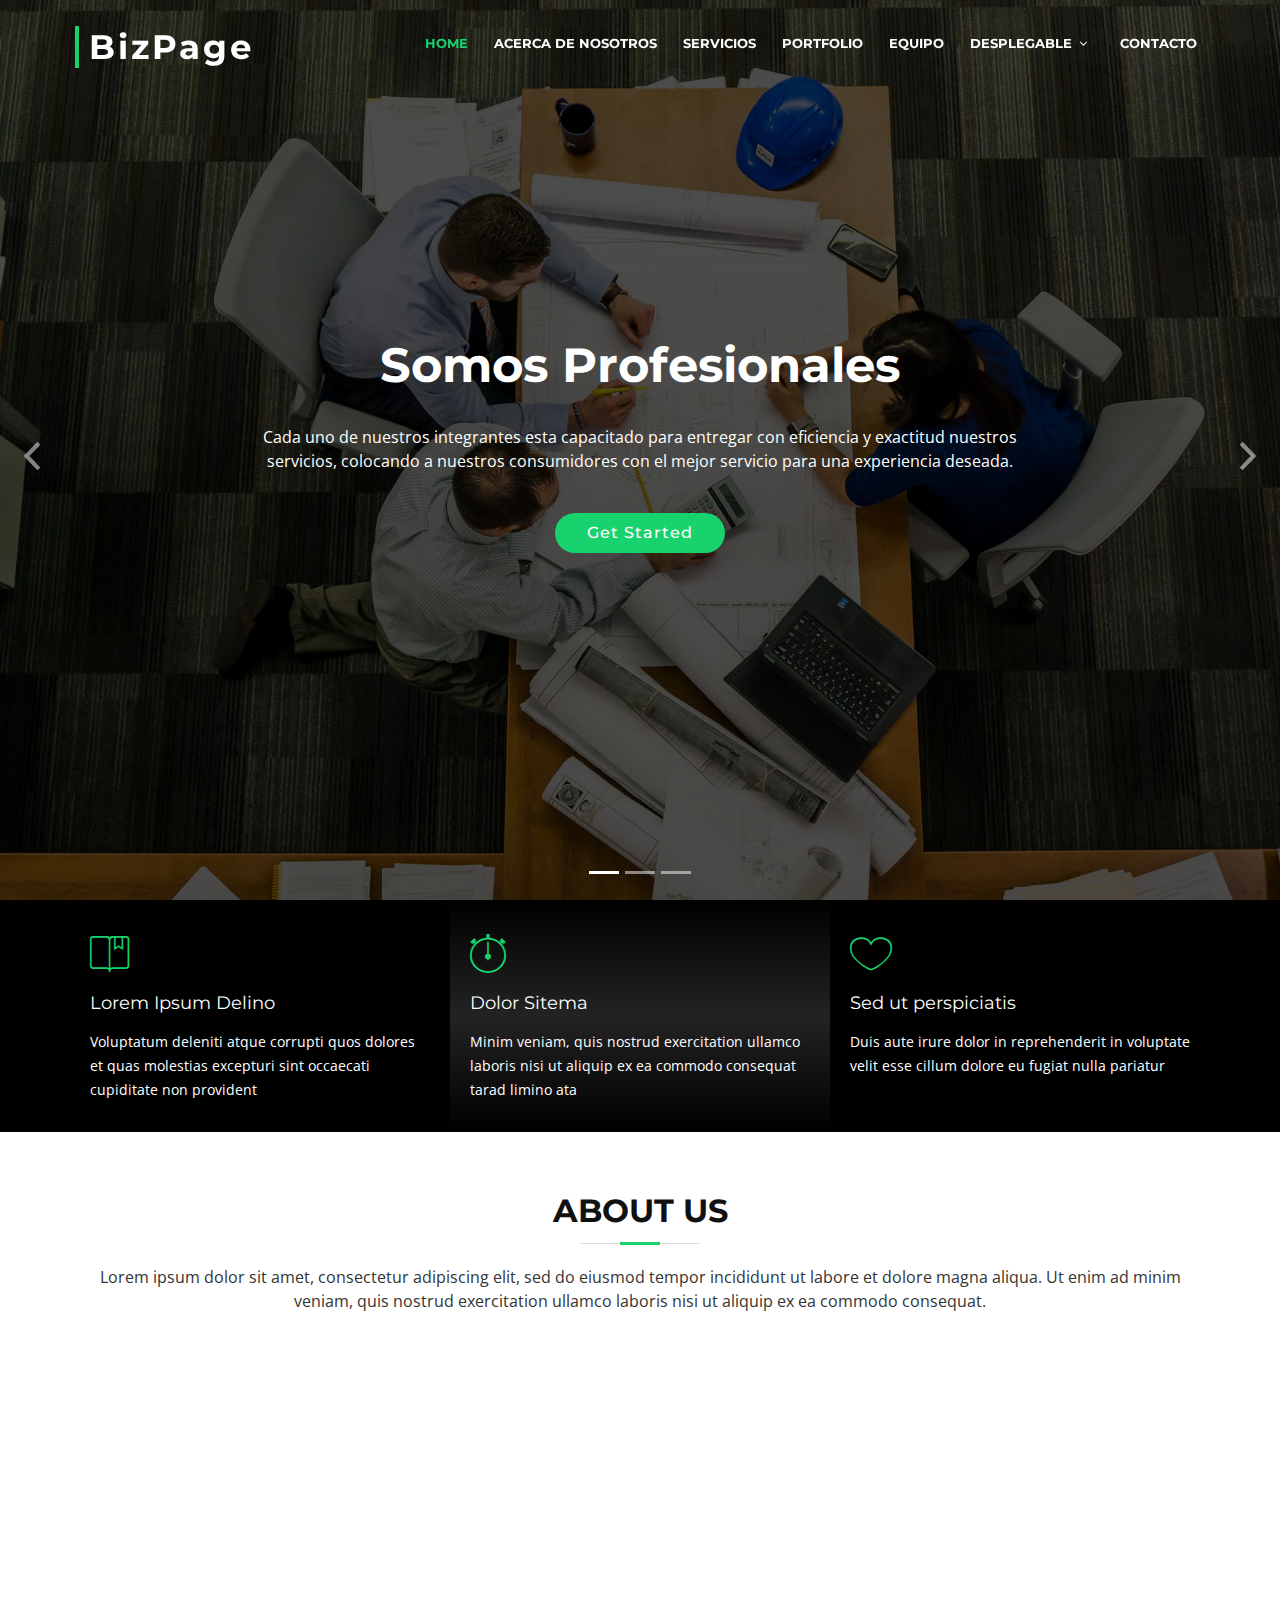
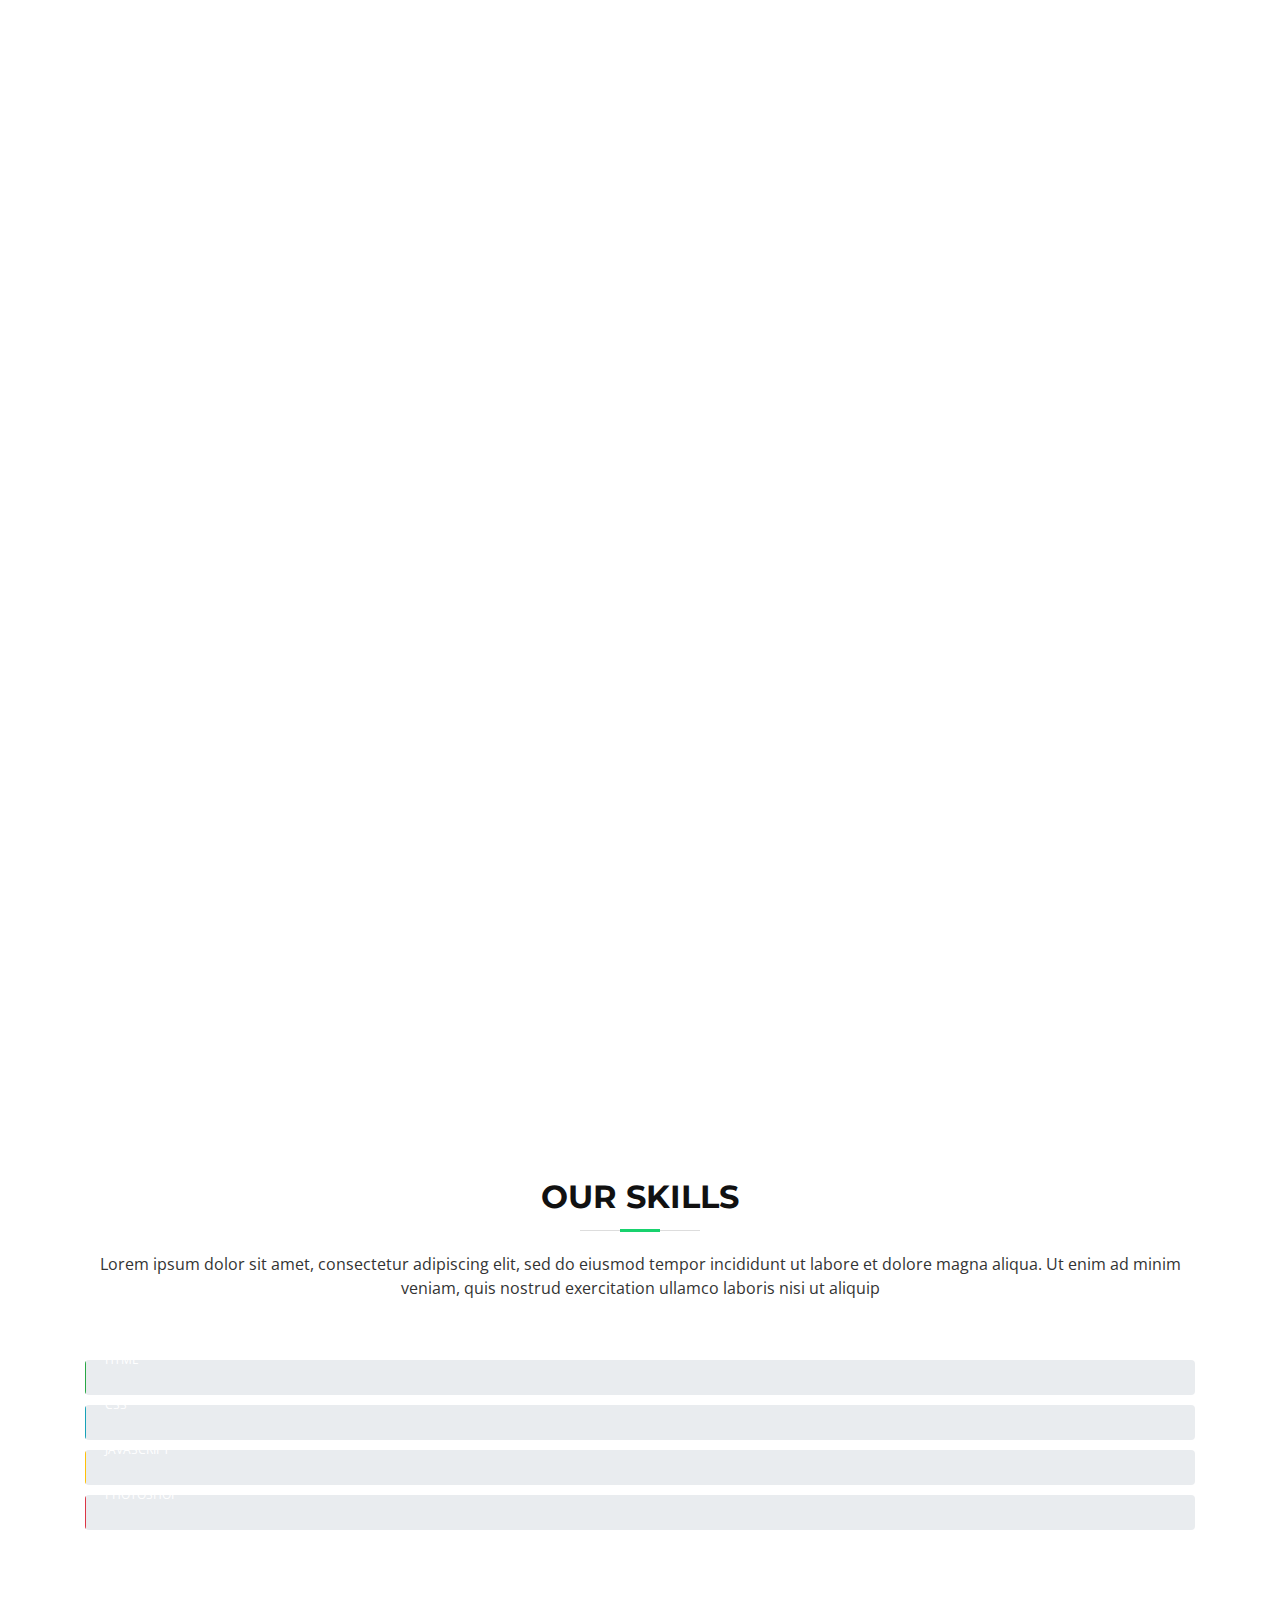
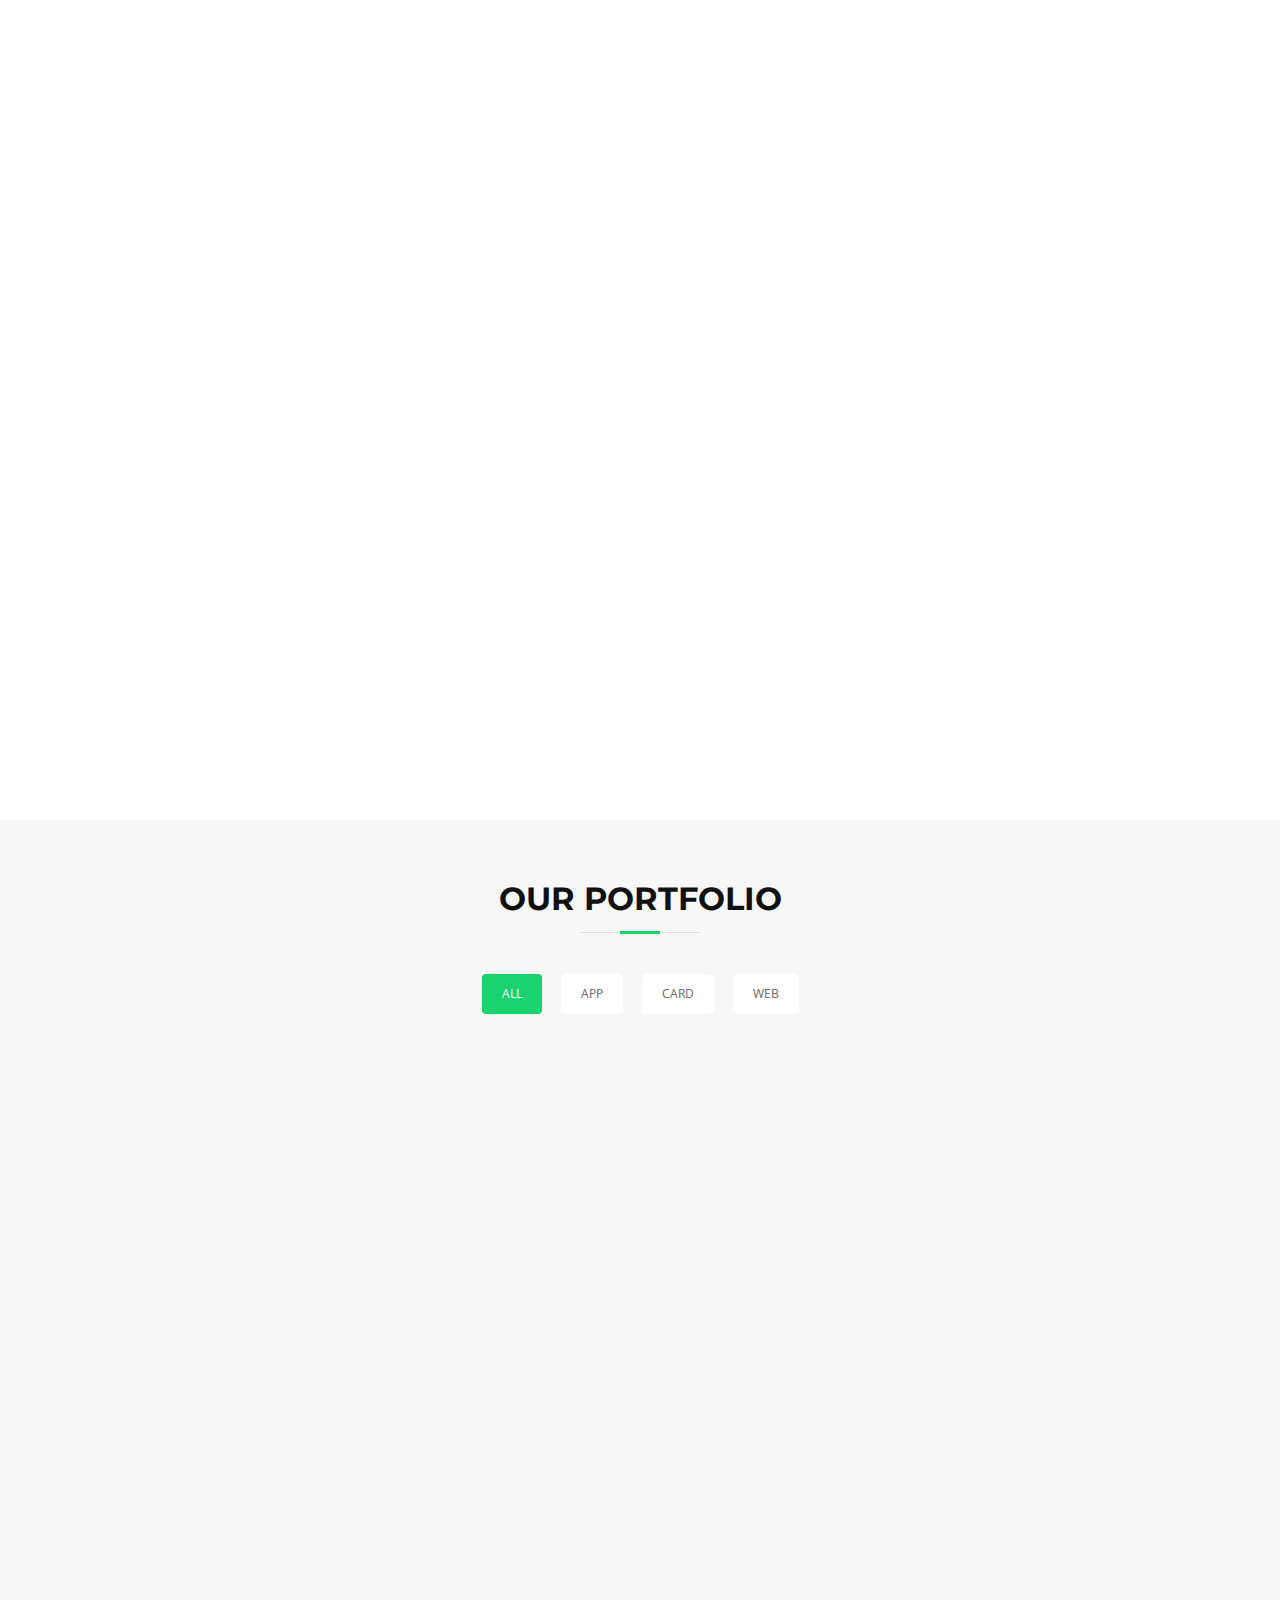
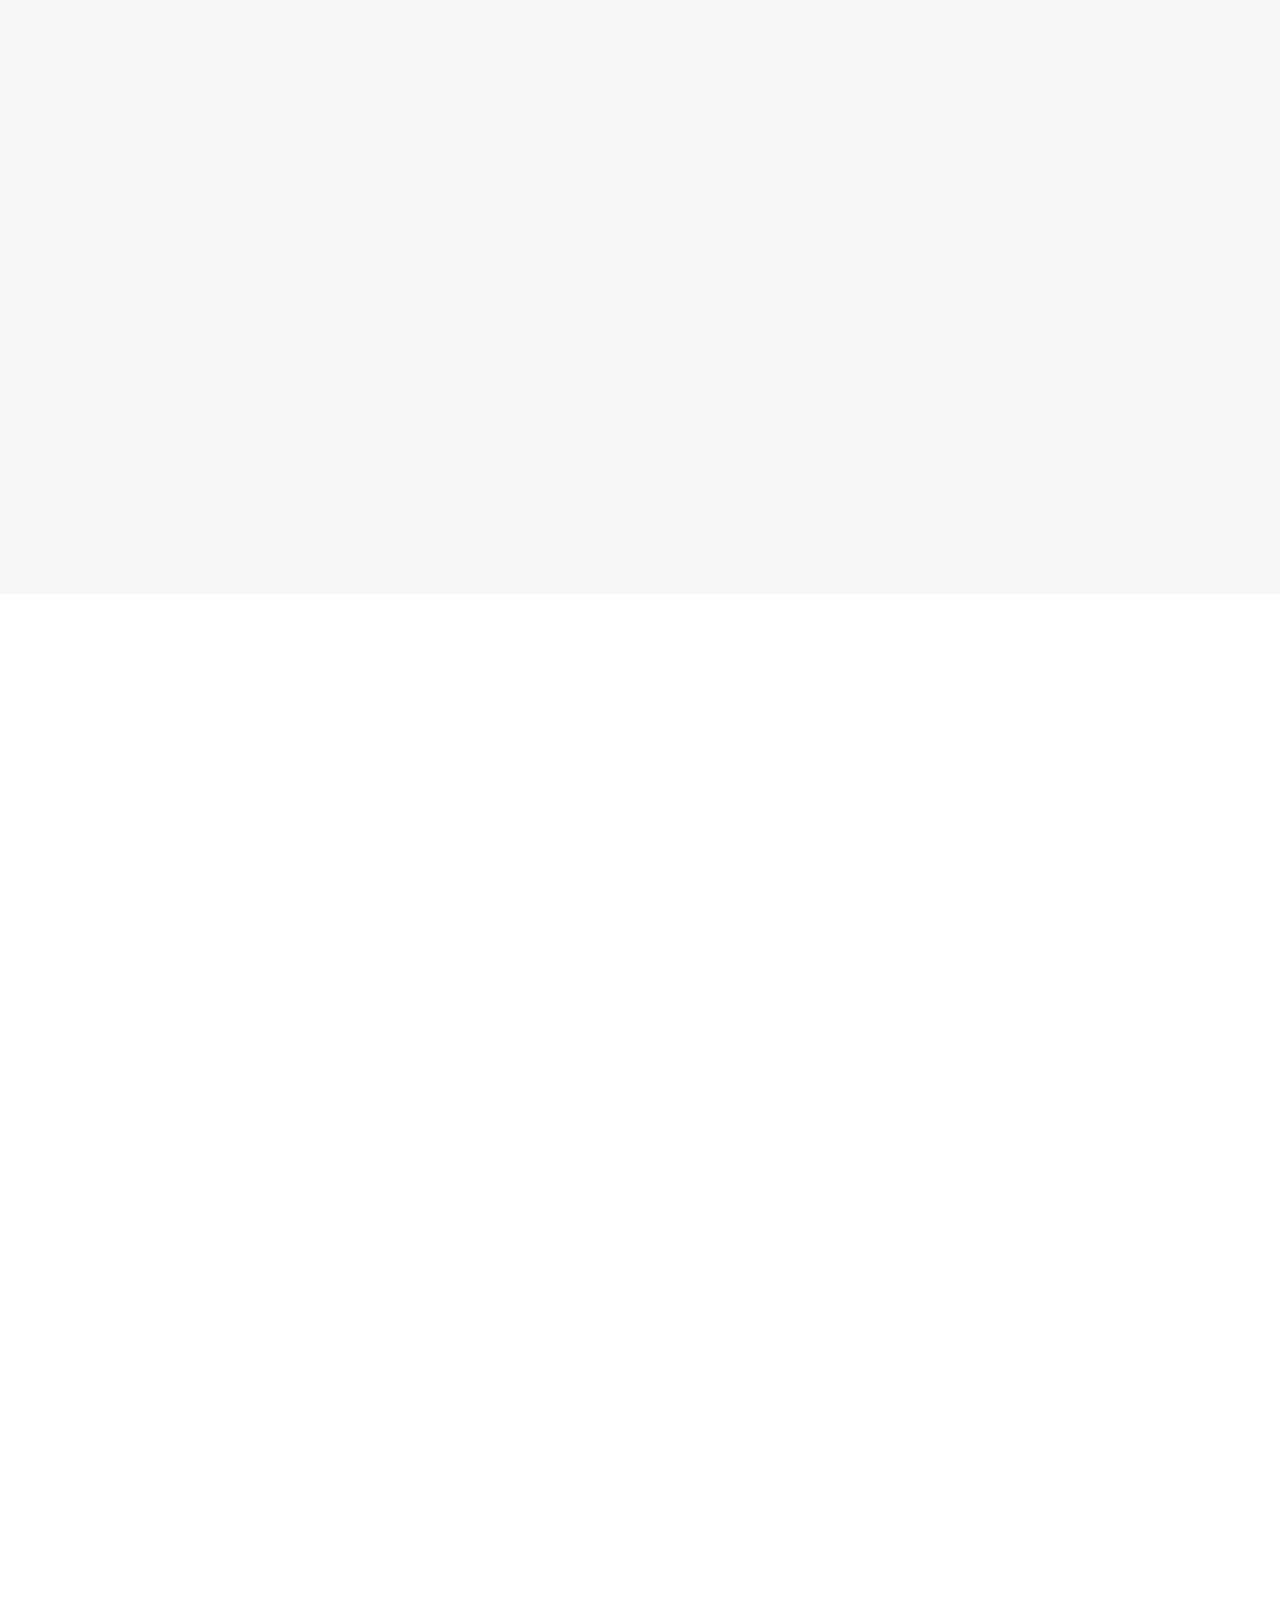
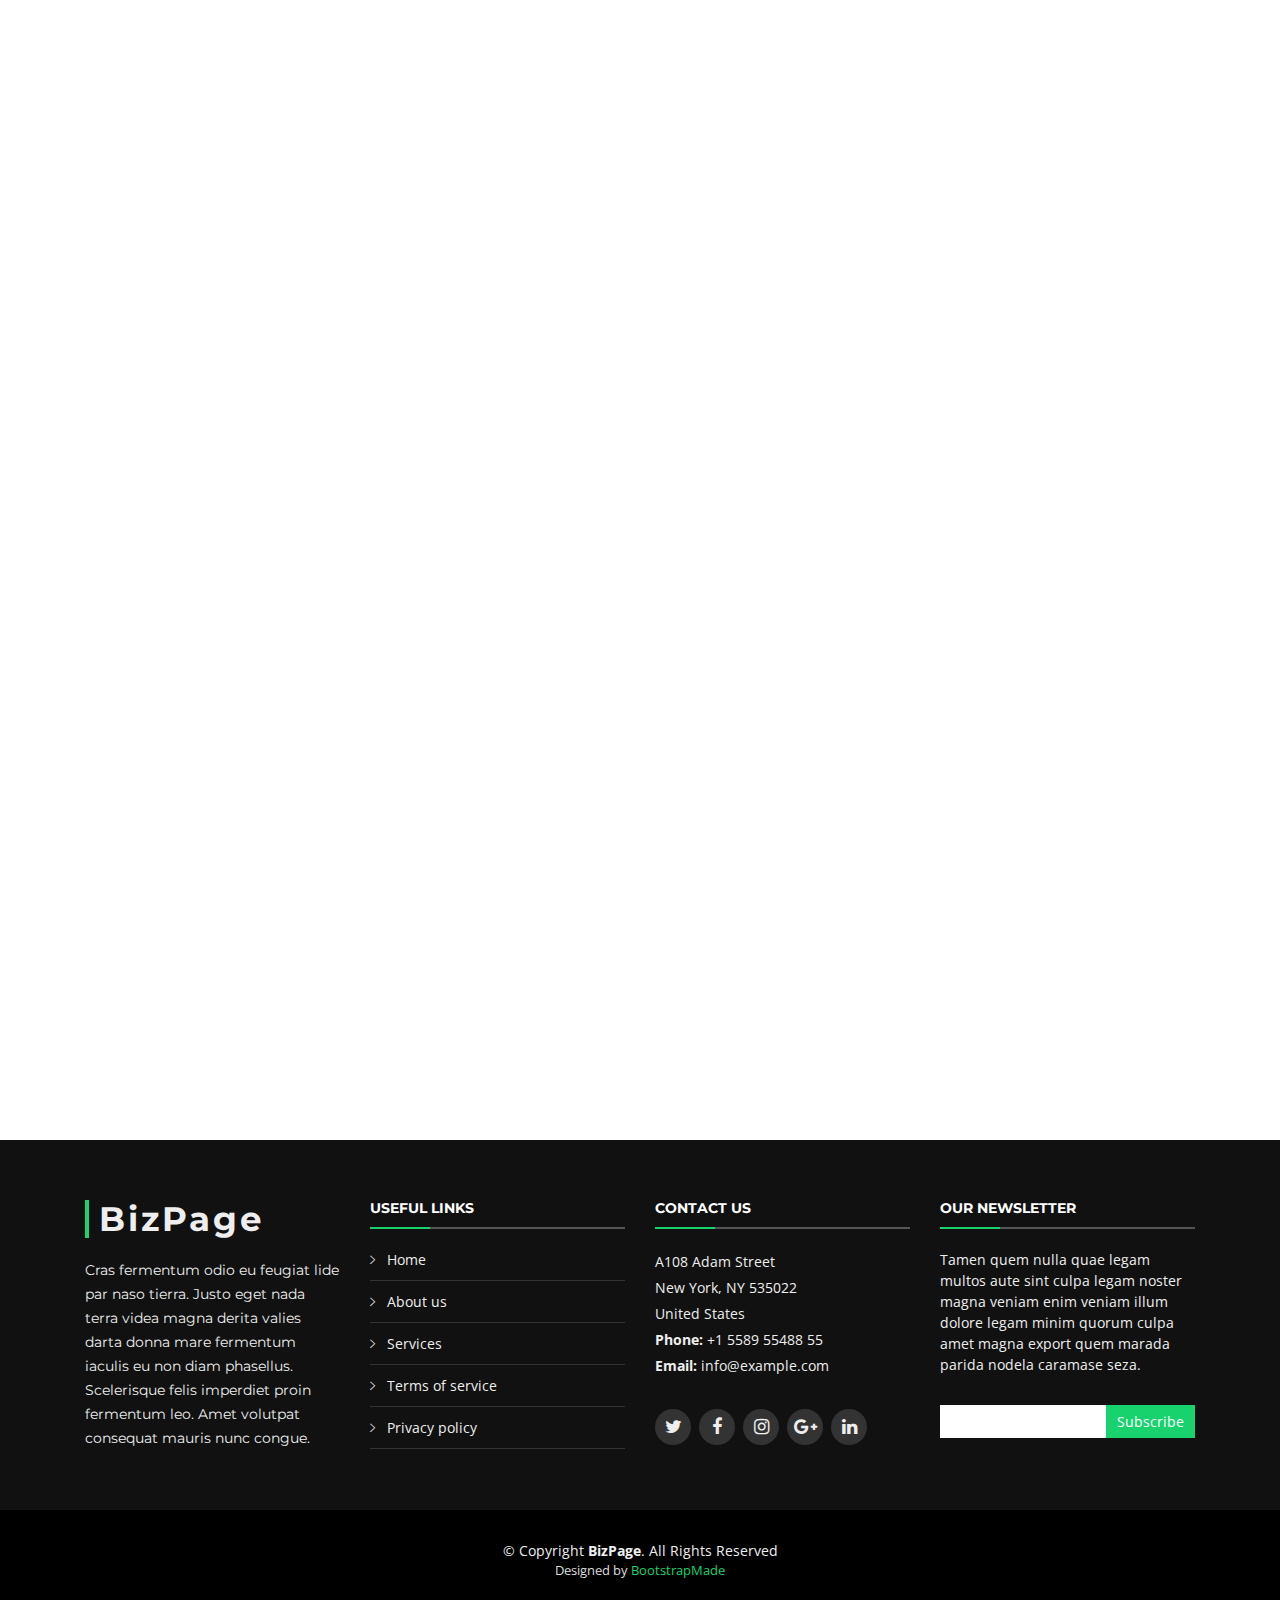
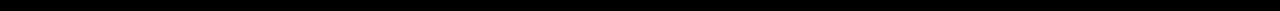
==== commit 74854f21: "Update index.html" ====
--- a/index.html
+++ b/index.html
@@ -62,7 +62,7 @@
               <li><a href="#">Catálogo</a></li>
             </ul>
           </li>
-          <li><a href="#contact">Contact</a></li>
+          <li><a href="#contact">Contacto</a></li>
         </ul>
       </nav><!-- #nav-menu-container -->
     </div>
@@ -83,30 +83,8 @@
             <div class="carousel-background"><img src="img/intro-carousel/1.jpg" alt=""></div>
             <div class="carousel-container">
               <div class="carousel-content">
-                <h2>We are professional</h2>
-                <p>Lorem ipsum dolor sit amet, consectetur adipiscing elit, sed do eiusmod tempor incididunt ut labore et dolore magna aliqua. Ut enim ad minim veniam, quis nostrud exercitation ullamco laboris nisi ut aliquip ex ea commodo consequat.</p>
-                <a href="#featured-services" class="btn-get-started scrollto">Get Started</a>
-              </div>
-            </div>
-          </div>
-
-          <div class="carousel-item">
-            <div class="carousel-background"><img src="img/intro-carousel/2.jpg" alt=""></div>
-            <div class="carousel-container">
-              <div class="carousel-content">
-                <h2>At vero eos et accusamus</h2>
-                <p>Nam libero tempore, cum soluta nobis est eligendi optio cumque nihil impedit quo minus id quod maxime placeat facere possimus, omnis voluptas assumenda est, omnis dolor repellendus. Temporibus autem quibusdam et aut officiis debitis aut.</p>
-                <a href="#featured-services" class="btn-get-started scrollto">Get Started</a>
-              </div>
-            </div>
-          </div>
-
-          <div class="carousel-item">
-            <div class="carousel-background"><img src="img/intro-carousel/3.jpg" alt=""></div>
-            <div class="carousel-container">
-              <div class="carousel-content">
-                <h2>Temporibus autem quibusdam</h2>
-                <p>Beatae vitae dicta sunt explicabo. Nemo enim ipsam voluptatem quia voluptas sit aspernatur aut odit aut fugit, sed quia consequuntur magni dolores eos qui ratione voluptatem sequi nesciunt omnis iste natus error sit voluptatem accusantium.</p>
+                <h2>Somos Profesionales</h2>
+                <p>Cada uno de nuestros integrantes esta capacitado para entregar con eficiencia y exactitud nuestros servicios, colocando a nuestros consumidores con el mejor servicio para una experiencia deseada.</p>
                 <a href="#featured-services" class="btn-get-started scrollto">Get Started</a>
               </div>
             </div>
@@ -116,7 +94,7 @@
             <div class="carousel-background"><img src="img/intro-carousel/4.jpg" alt=""></div>
             <div class="carousel-container">
               <div class="carousel-content">
-                <h2>Nam libero tempore</h2>
+                <h2>Somos los Mejores Respecto a Calidad-Precio</h2>
                 <p>Neque porro quisquam est, qui dolorem ipsum quia dolor sit amet, consectetur, adipisci velit, sed quia non numquam eius modi tempora incidunt ut labore et dolore magnam aliquam quaerat voluptatem. Ut enim ad minima veniam, quis nostrum.</p>
                 <a href="#featured-services" class="btn-get-started scrollto">Get Started</a>
               </div>
@@ -127,7 +105,7 @@
             <div class="carousel-background"><img src="img/intro-carousel/5.jpg" alt=""></div>
             <div class="carousel-container">
               <div class="carousel-content">
-                <h2>Magnam aliquam quaerat</h2>
+                <h2>Entregamos la Mejor Información</h2>
                 <p>Lorem ipsum dolor sit amet, consectetur adipiscing elit, sed do eiusmod tempor incididunt ut labore et dolore magna aliqua. Ut enim ad minim veniam, quis nostrud exercitation ullamco laboris nisi ut aliquip ex ea commodo consequat.</p>
                 <a href="#featured-services" class="btn-get-started scrollto">Get Started</a>
               </div>
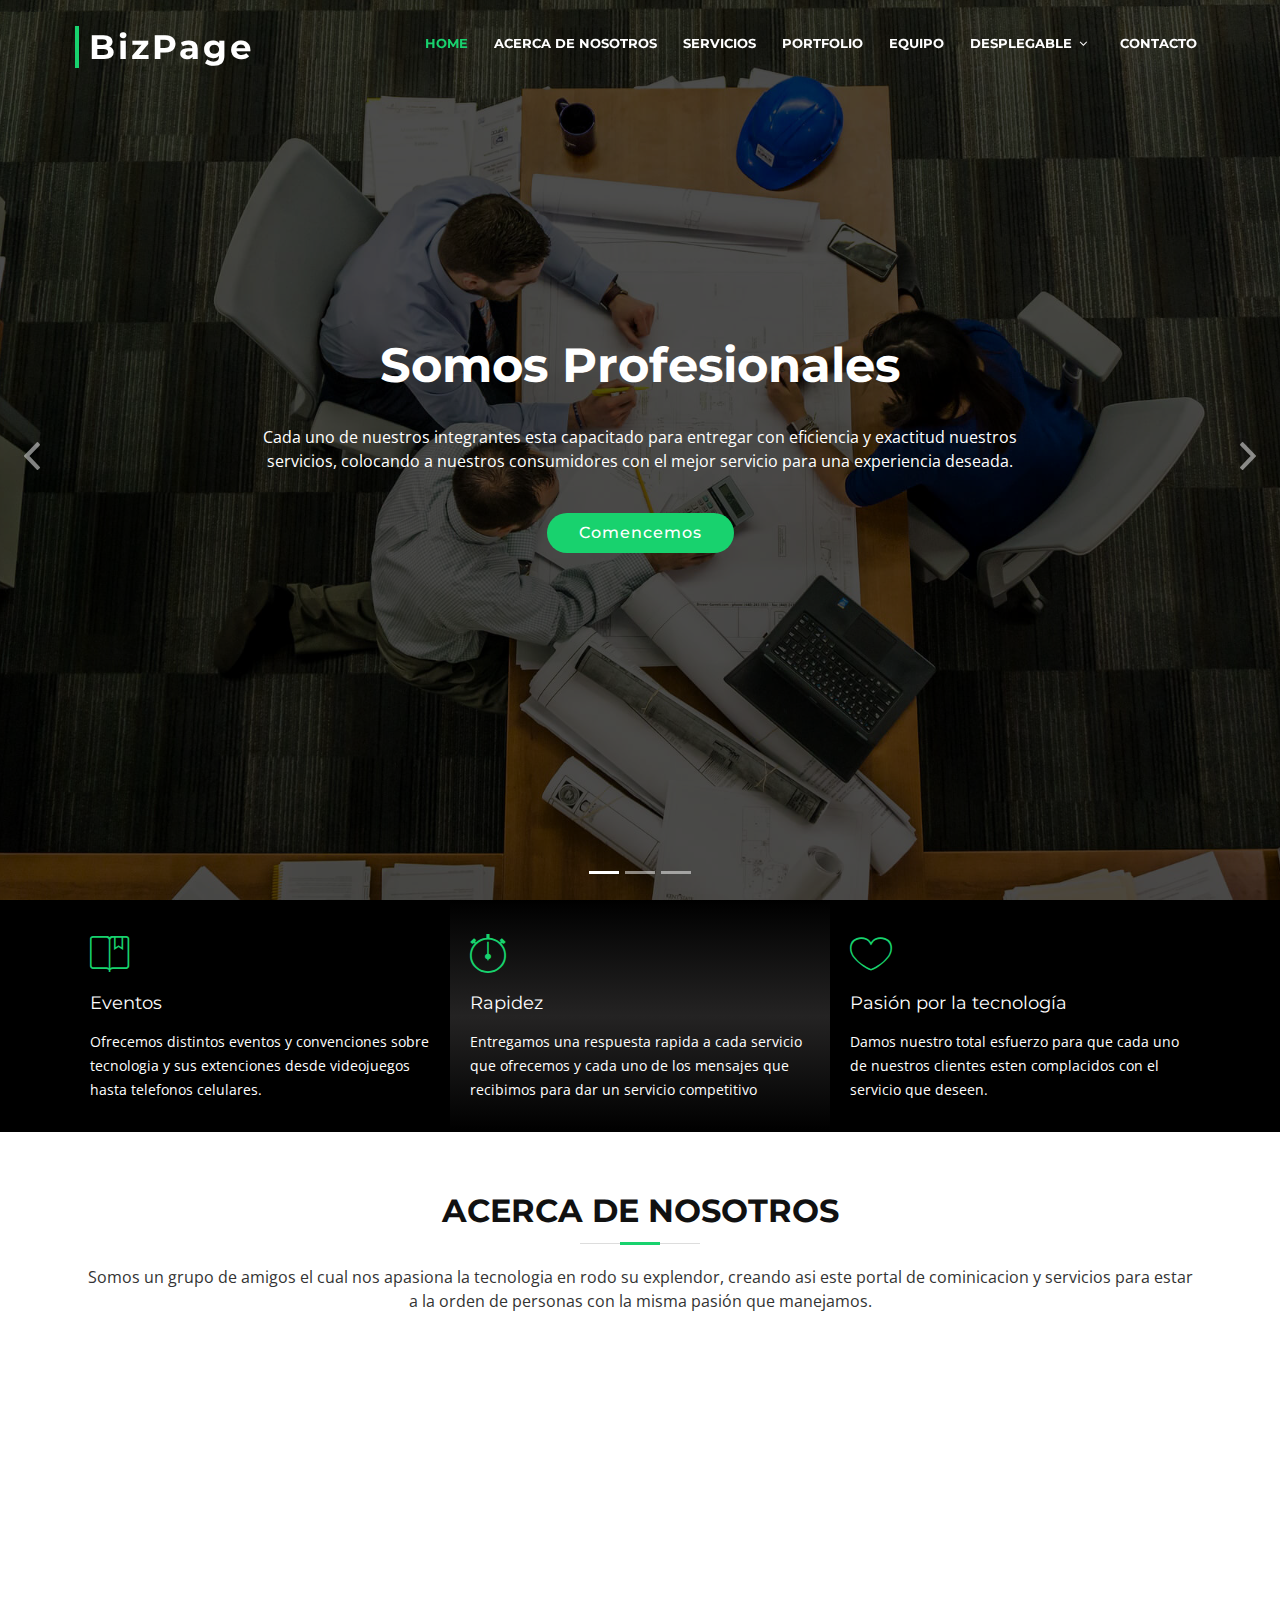
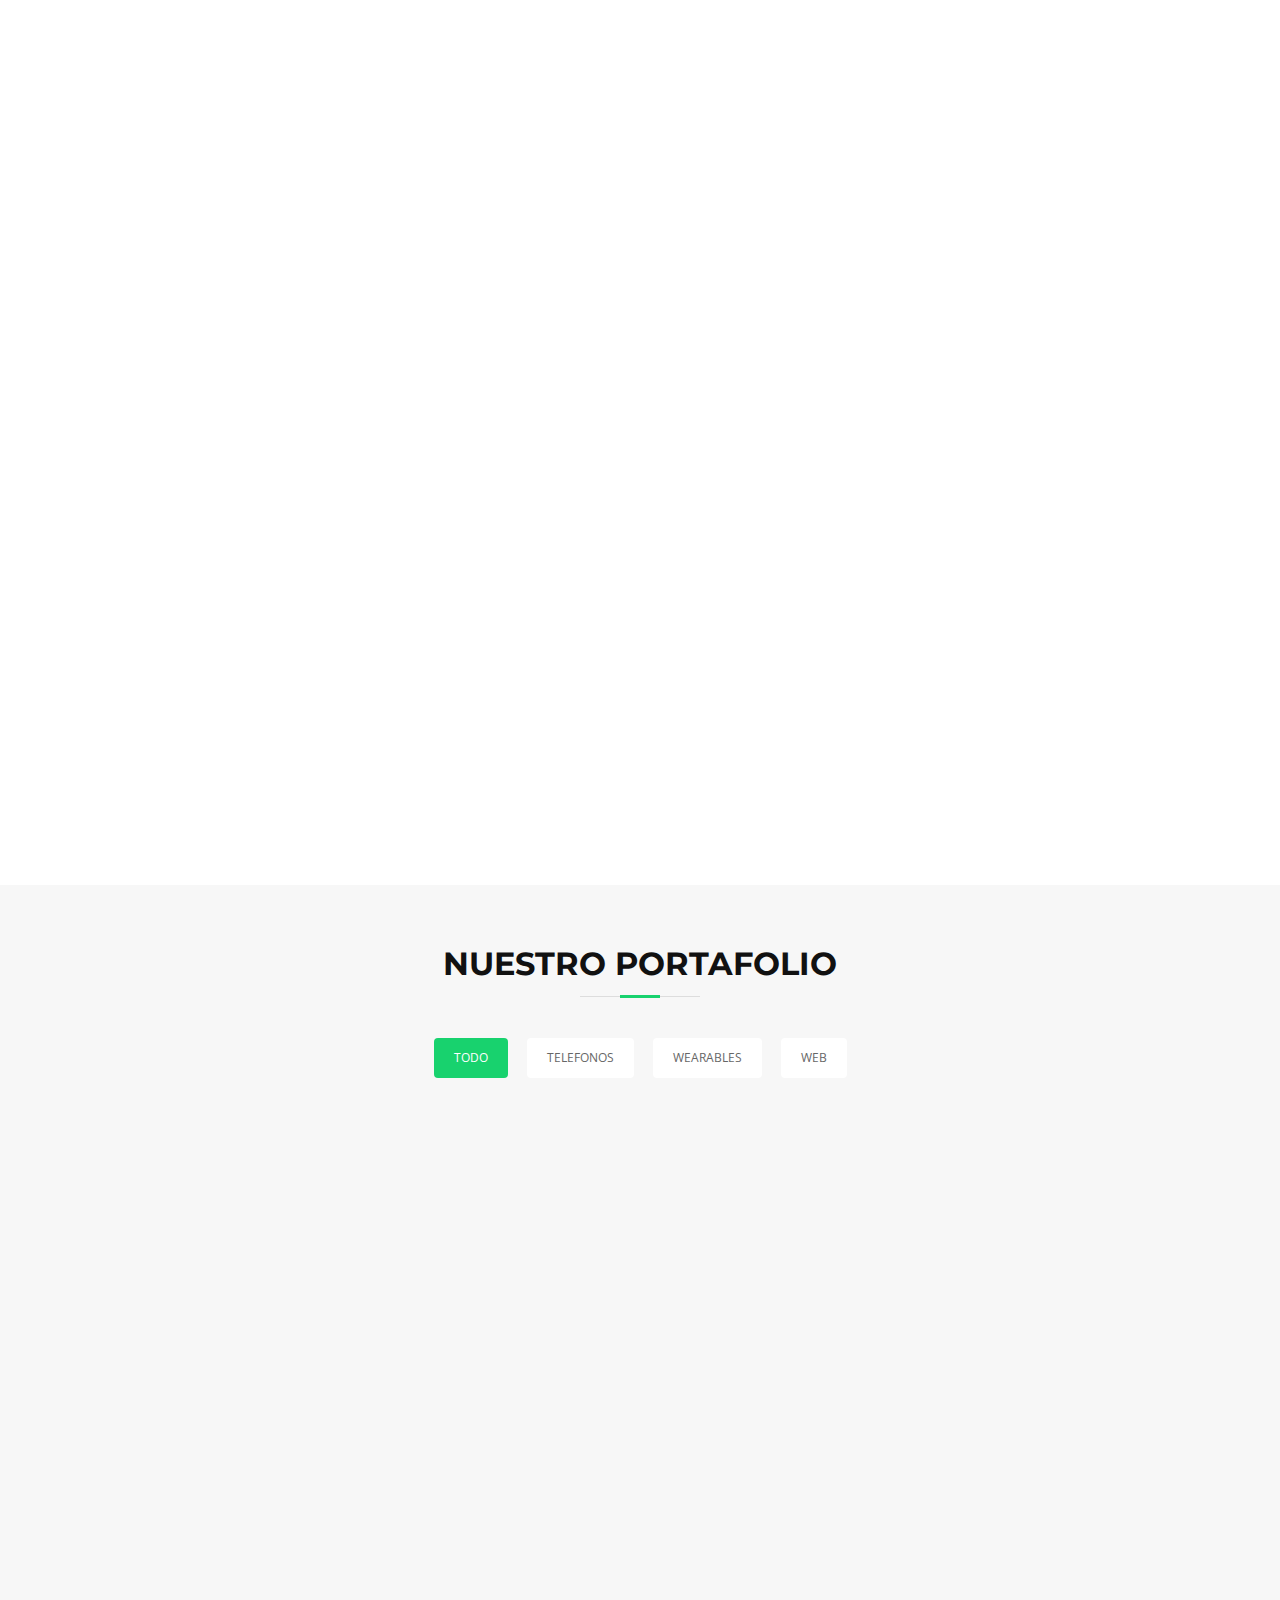
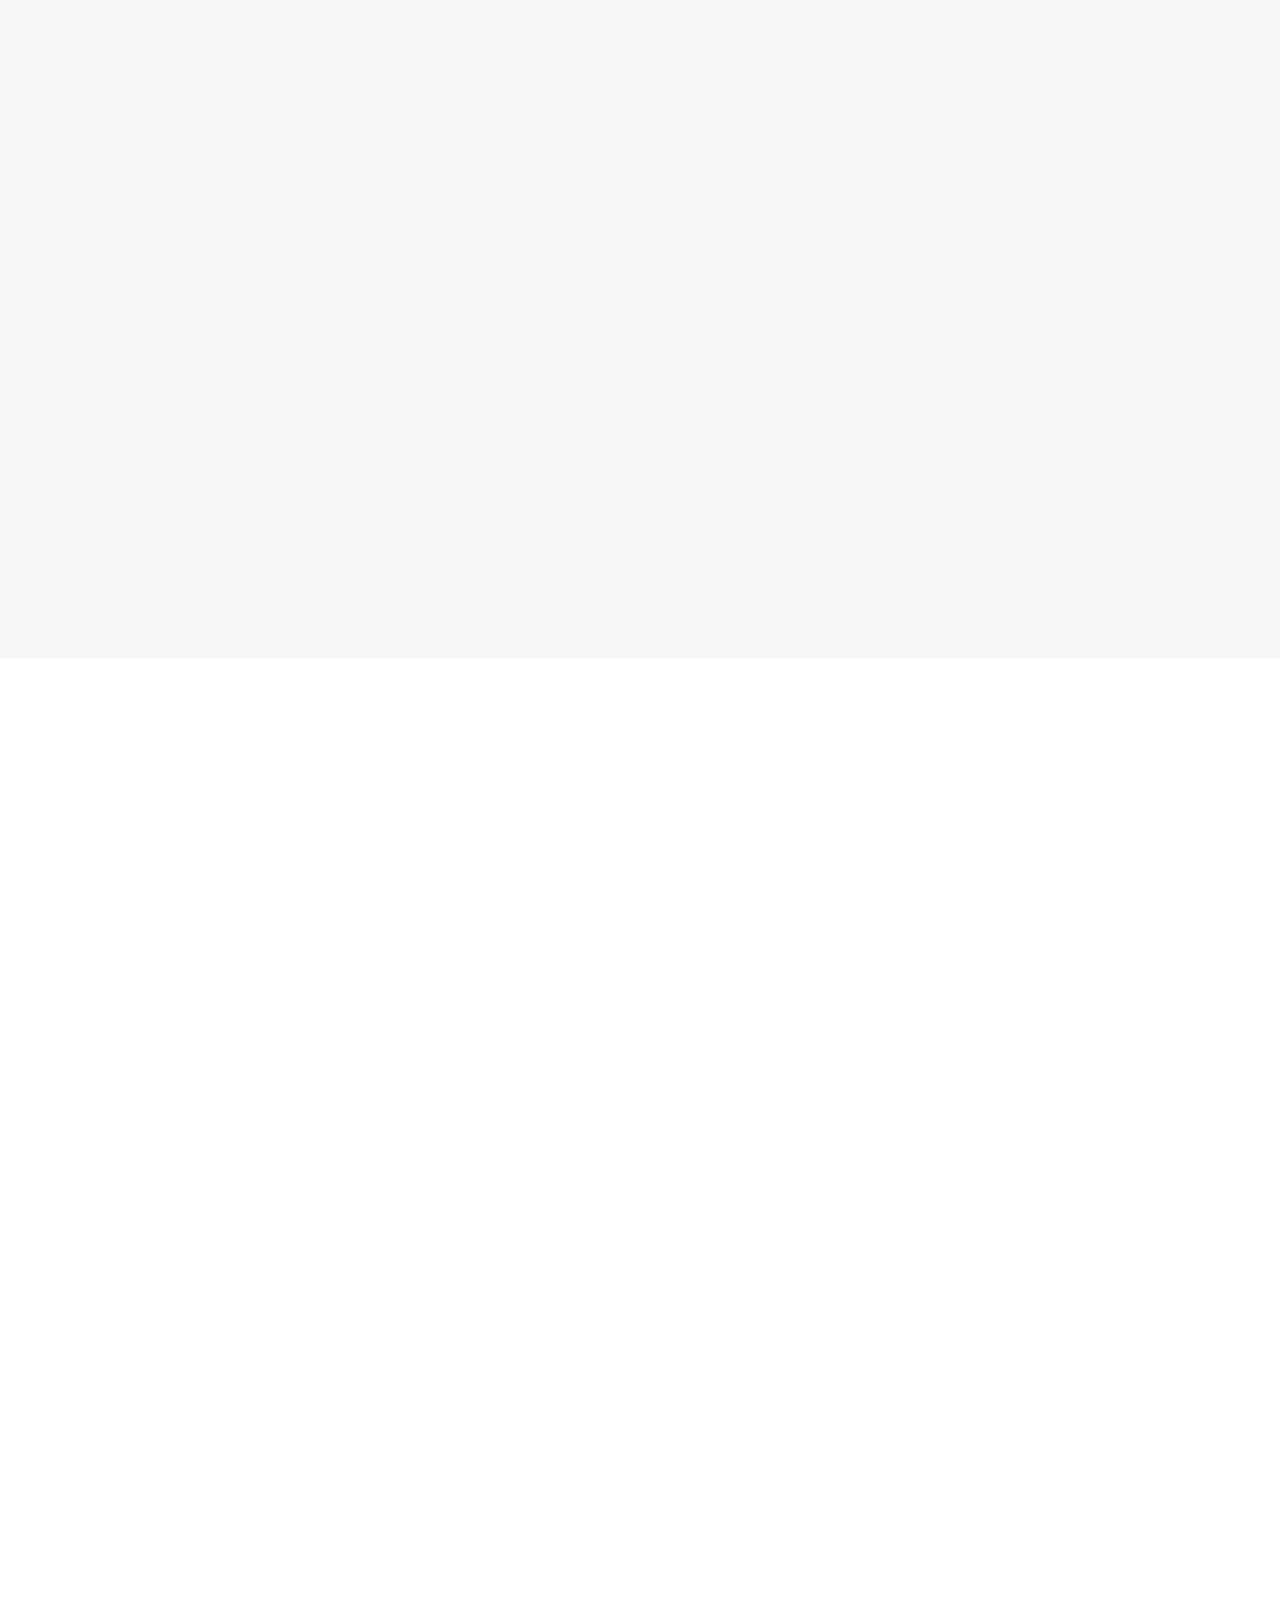
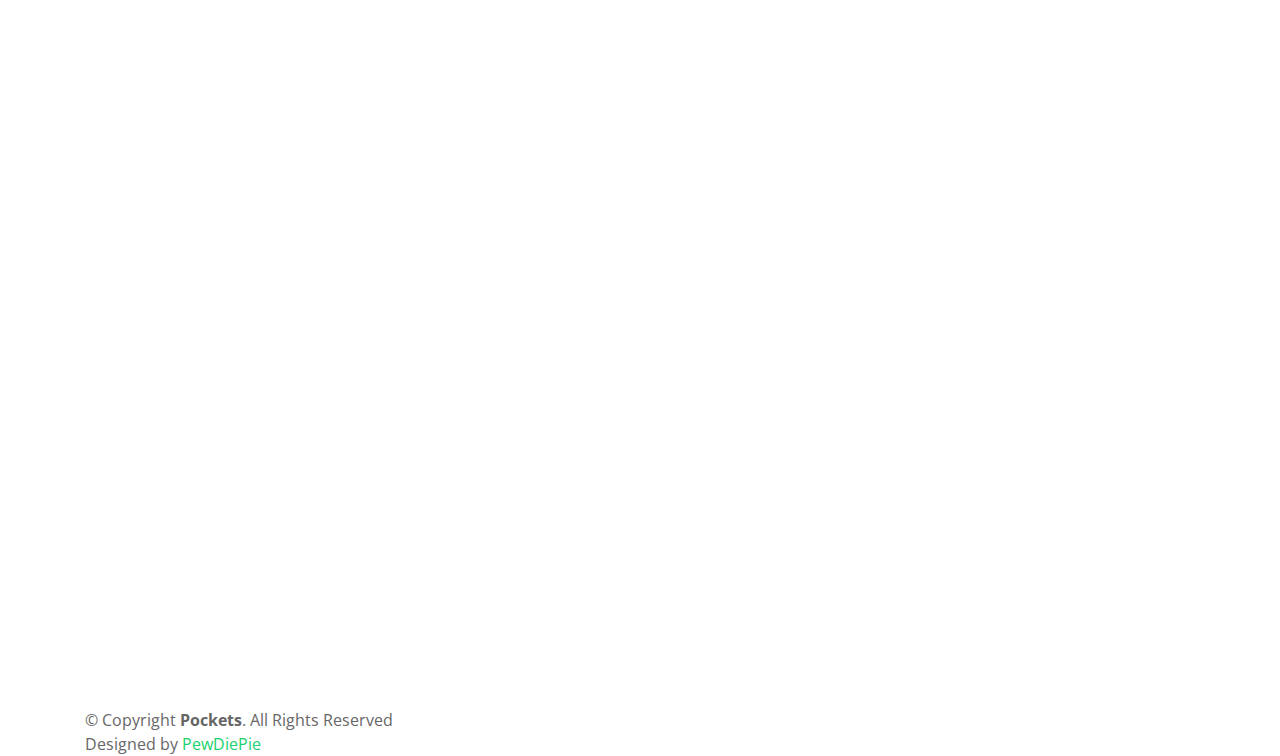
==== commit 5c3870b0: "Update index.html" ====
--- a/index.html
+++ b/index.html
@@ -85,7 +85,7 @@
               <div class="carousel-content">
                 <h2>Somos Profesionales</h2>
                 <p>Cada uno de nuestros integrantes esta capacitado para entregar con eficiencia y exactitud nuestros servicios, colocando a nuestros consumidores con el mejor servicio para una experiencia deseada.</p>
-                <a href="#featured-services" class="btn-get-started scrollto">Get Started</a>
+                <a href="#featured-services" class="btn-get-started scrollto">Comencemos</a>
               </div>
             </div>
           </div>
@@ -95,8 +95,8 @@
             <div class="carousel-container">
               <div class="carousel-content">
                 <h2>Somos los Mejores Respecto a Calidad-Precio</h2>
-                <p>Neque porro quisquam est, qui dolorem ipsum quia dolor sit amet, consectetur, adipisci velit, sed quia non numquam eius modi tempora incidunt ut labore et dolore magnam aliquam quaerat voluptatem. Ut enim ad minima veniam, quis nostrum.</p>
-                <a href="#featured-services" class="btn-get-started scrollto">Get Started</a>
+                <p>Buscamos ofrecer a nuestros clientes los mejores precios y productos para una mejor respuesta hacia a competencia, brindando productos y servicios de calidad haciendo que nuestros consumidores obtengan la mejor autonimia calidad.precio.</p>
+                <a href="#featured-services" class="btn-get-started scrollto">Comencemos</a>
               </div>
             </div>
           </div>
@@ -106,8 +106,8 @@
             <div class="carousel-container">
               <div class="carousel-content">
                 <h2>Entregamos la Mejor Información</h2>
-                <p>Lorem ipsum dolor sit amet, consectetur adipiscing elit, sed do eiusmod tempor incididunt ut labore et dolore magna aliqua. Ut enim ad minim veniam, quis nostrud exercitation ullamco laboris nisi ut aliquip ex ea commodo consequat.</p>
-                <a href="#featured-services" class="btn-get-started scrollto">Get Started</a>
+                <p>Brindamos lo último en noticias respecto a tecnologia, Telefonos celulares, entre otros. Obteniendo de diversas fuentes la informacion más precisa y objetiva a diversos temas entregando confianza y veracidad a cada una de ellas. .</p>
+                <a href="#featured-services" class="btn-get-started scrollto">Comencemos</a>
               </div>
             </div>
           </div>
@@ -116,12 +116,12 @@
 
         <a class="carousel-control-prev" href="#introCarousel" role="button" data-slide="prev">
           <span class="carousel-control-prev-icon ion-chevron-left" aria-hidden="true"></span>
-          <span class="sr-only">Previous</span>
+          <span class="sr-only">Anterior</span>
         </a>
 
         <a class="carousel-control-next" href="#introCarousel" role="button" data-slide="next">
           <span class="carousel-control-next-icon ion-chevron-right" aria-hidden="true"></span>
-          <span class="sr-only">Next</span>
+          <span class="sr-only">Siguiente</span>
         </a>
 
       </div>
@@ -139,20 +139,20 @@
 
           <div class="col-lg-4 box">
             <i class="ion-ios-bookmarks-outline"></i>
-            <h4 class="title"><a href="">Lorem Ipsum Delino</a></h4>
-            <p class="description">Voluptatum deleniti atque corrupti quos dolores et quas molestias excepturi sint occaecati cupiditate non provident</p>
+            <h4 class="title"><a href="">Eventos</a></h4>
+            <p class="description">Ofrecemos distintos eventos y convenciones sobre tecnologia y sus extenciones desde videojuegos hasta telefonos celulares.</p>
           </div>
 
           <div class="col-lg-4 box box-bg">
             <i class="ion-ios-stopwatch-outline"></i>
-            <h4 class="title"><a href="">Dolor Sitema</a></h4>
-            <p class="description">Minim veniam, quis nostrud exercitation ullamco laboris nisi ut aliquip ex ea commodo consequat tarad limino ata</p>
+            <h4 class="title"><a href="">Rapidez</a></h4>
+            <p class="description">Entregamos una respuesta rapida a cada servicio que ofrecemos y cada uno de los mensajes que recibimos para dar un servicio competitivo</p>
           </div>
 
           <div class="col-lg-4 box">
             <i class="ion-ios-heart-outline"></i>
-            <h4 class="title"><a href="">Sed ut perspiciatis</a></h4>
-            <p class="description">Duis aute irure dolor in reprehenderit in voluptate velit esse cillum dolore eu fugiat nulla pariatur</p>
+            <h4 class="title"><a href="">Pasión por la tecnología</a></h4>
+            <p class="description">Damos nuestro total esfuerzo para que cada uno de nuestros clientes esten complacidos con el servicio que deseen.</p>
           </div>
 
         </div>
@@ -166,8 +166,8 @@
       <div class="container">
 
         <header class="section-header">
-          <h3>About Us</h3>
-          <p>Lorem ipsum dolor sit amet, consectetur adipiscing elit, sed do eiusmod tempor incididunt ut labore et dolore magna aliqua. Ut enim ad minim veniam, quis nostrud exercitation ullamco laboris nisi ut aliquip ex ea commodo consequat.</p>
+          <h3>Acerca de Nosotros</h3>
+          <p>Somos un grupo de amigos el cual nos apasiona la tecnologia en rodo su explendor, creando asi este portal de cominicacion y servicios para estar a la orden de personas con la misma pasión que manejamos.</p>
         </header>
 
         <div class="row about-cols">
@@ -178,9 +178,9 @@
                 <img src="img/about-mission.jpg" alt="" class="img-fluid">
                 <div class="icon"><i class="ion-ios-speedometer-outline"></i></div>
               </div>
-              <h2 class="title"><a href="#">Our Mission</a></h2>
+              <h2 class="title"><a href="#">Nuestra Misión</a></h2>
               <p>
-                Lorem ipsum dolor sit amet, consectetur elit, sed do eiusmod tempor ut labore et dolore magna aliqua. Ut enim ad minim veniam, quis nostrud exercitation ullamco laboris nisi ut aliquip ex ea commodo consequat.
+                Entregar el mejor servicio y los mejores productos calidad-precio que existen actualmente en el mercado para cada uno de nuestros clientes.
               </p>
             </div>
           </div>
@@ -191,9 +191,9 @@
                 <img src="img/about-plan.jpg" alt="" class="img-fluid">
                 <div class="icon"><i class="ion-ios-list-outline"></i></div>
               </div>
-              <h2 class="title"><a href="#">Our Plan</a></h2>
+              <h2 class="title"><a href="#">Nuestro Plan</a></h2>
               <p>
-                Sed ut perspiciatis unde omnis iste natus error sit voluptatem  doloremque laudantium, totam rem aperiam, eaque ipsa quae ab illo inventore veritatis et quasi architecto beatae vitae dicta sunt explicabo.
+                Fomentar los movimientos tecnologicos y empresas que surgen dentro del pais para impulsar su avance en tecnologia movil y demas para llegar asi a un mayor mercado.
               </p>
             </div>
           </div>
@@ -204,9 +204,9 @@
                 <img src="img/about-vision.jpg" alt="" class="img-fluid">
                 <div class="icon"><i class="ion-ios-eye-outline"></i></div>
               </div>
-              <h2 class="title"><a href="#">Our Vision</a></h2>
+              <h2 class="title"><a href="#">Nuestra Visión</a></h2>
               <p>
-                Nemo enim ipsam voluptatem quia voluptas sit aut odit aut fugit, sed quia magni dolores eos qui ratione voluptatem sequi nesciunt Neque porro quisquam est, qui dolorem ipsum quia dolor sit amet.
+               Ser la empresa con mayor manejo de catalogo respecto a nuestros productos y servicios entregando la mejor calidad y  los mejores precios a nuestros futuros y actuales clientes .
               </p>
             </div>
           </div>
@@ -223,143 +223,48 @@
       <div class="container">
 
         <header class="section-header wow fadeInUp">
-          <h3>Services</h3>
-          <p>Laudem latine persequeris id sed, ex fabulas delectus quo. No vel partiendo abhorreant vituperatoribus, ad pro quaestio laboramus. Ei ubique vivendum pro. At ius nisl accusam lorenta zanos paradigno tridexa panatarel.</p>
+          <h3>Servicios</h3>
+          <p>Realizamos  ventas de telefonos celulares, weareables y accesorios, entregamos noticias y servicios de programacion, haciendo que cada uno de ellos sea en su maxima expresión para entregar un el mejor resultado posible.</p>
         </header>
 
         <div class="row">
 
           <div class="col-lg-4 col-md-6 box wow bounceInUp" data-wow-duration="1.4s">
             <div class="icon"><i class="ion-ios-analytics-outline"></i></div>
-            <h4 class="title"><a href="">Lorem Ipsum</a></h4>
-            <p class="description">Voluptatum deleniti atque corrupti quos dolores et quas molestias excepturi sint occaecati cupiditate non provident</p>
+            <h4 class="title"><a href="">Análisis</a></h4>
+            <p class="description">Realizamos la laboriosa tarea de analizar cada dato que se nos es entregado por parte de nuestros proveedores y consumidores para obtener un indice y crear una mayor calidad a los servicios entregados.</p>
           </div>
           <div class="col-lg-4 col-md-6 box wow bounceInUp" data-wow-duration="1.4s">
             <div class="icon"><i class="ion-ios-bookmarks-outline"></i></div>
-            <h4 class="title"><a href="">Dolor Sitema</a></h4>
-            <p class="description">Minim veniam, quis nostrud exercitation ullamco laboris nisi ut aliquip ex ea commodo consequat tarad limino ata</p>
+            <h4 class="title"><a href="">Eventos</a></h4>
+            <p class="description">Creamos eventos para la comercializacion de nuestros productos y otras marcas las cuales estaran alcanzando sus objetivos.</p>
           </div>
           <div class="col-lg-4 col-md-6 box wow bounceInUp" data-wow-duration="1.4s">
             <div class="icon"><i class="ion-ios-paper-outline"></i></div>
-            <h4 class="title"><a href="">Sed ut perspiciatis</a></h4>
-            <p class="description">Duis aute irure dolor in reprehenderit in voluptate velit esse cillum dolore eu fugiat nulla pariatur</p>
+            <h4 class="title"><a href="">Respuestas</a></h4>
+            <p class="description">Contestamos de la manera mas rapida y efectiva a cada uno de nuestros comentarios o sugerencias para tener una buena comunicacion con nuestros clientes.</p>
           </div>
           <div class="col-lg-4 col-md-6 box wow bounceInUp" data-wow-delay="0.1s" data-wow-duration="1.4s">
             <div class="icon"><i class="ion-ios-speedometer-outline"></i></div>
-            <h4 class="title"><a href="">Magni Dolores</a></h4>
-            <p class="description">Excepteur sint occaecat cupidatat non proident, sunt in culpa qui officia deserunt mollit anim id est laborum</p>
+            <h4 class="title"><a href="">Eficiencia</a></h4>
+            <p class="description">Realizamos cada uno de nuestros servicios con la mayor eficiencia que podemos entregar a nuestros consumidores.</p>
           </div>
           <div class="col-lg-4 col-md-6 box wow bounceInUp" data-wow-delay="0.1s" data-wow-duration="1.4s">
             <div class="icon"><i class="ion-ios-barcode-outline"></i></div>
-            <h4 class="title"><a href="">Nemo Enim</a></h4>
-            <p class="description">At vero eos et accusamus et iusto odio dignissimos ducimus qui blanditiis praesentium voluptatum deleniti atque</p>
+            <h4 class="title"><a href="">Stats</a></h4>
+            <p class="description">Recaudamos cada dato que se nos entrega para analizarlo y mejorar cada uno de nuestros servicios.</p>
           </div>
           <div class="col-lg-4 col-md-6 box wow bounceInUp" data-wow-delay="0.1s" data-wow-duration="1.4s">
             <div class="icon"><i class="ion-ios-people-outline"></i></div>
-            <h4 class="title"><a href="">Eiusmod Tempor</a></h4>
-            <p class="description">Et harum quidem rerum facilis est et expedita distinctio. Nam libero tempore, cum soluta nobis est eligendi</p>
+            <h4 class="title"><a href="">Familia</a></h4>
+            <p class="description">Somos una sociedad la cual manejamos con amor y pasión cada uno nuestros productos para entregarlo como se debe</p>
           </div>
 
         </div>
 
       </div>
     </section><!-- #services -->
-
-    <!--==========================
-      Call To Action Section
-    ============================-->
-    <section id="call-to-action" class="wow fadeIn">
-      <div class="container text-center">
-        <h3>Call To Action</h3>
-        <p> Duis aute irure dolor in reprehenderit in voluptate velit esse cillum dolore eu fugiat nulla pariatur. Excepteur sint occaecat cupidatat non proident, sunt in culpa qui officia deserunt mollit anim id est laborum.</p>
-        <a class="cta-btn" href="#">Call To Action</a>
-      </div>
-    </section><!-- #call-to-action -->
-
-    <!--==========================
-      Skills Section
-    ============================-->
-    <section id="skills">
-      <div class="container">
-
-        <header class="section-header">
-          <h3>Our Skills</h3>
-          <p>Lorem ipsum dolor sit amet, consectetur adipiscing elit, sed do eiusmod tempor incididunt ut labore et dolore magna aliqua. Ut enim ad minim veniam, quis nostrud exercitation ullamco laboris nisi ut aliquip</p>
-        </header>
-
-        <div class="skills-content">
-
-          <div class="progress">
-            <div class="progress-bar bg-success" role="progressbar" aria-valuenow="100" aria-valuemin="0" aria-valuemax="100">
-              <span class="skill">HTML <i class="val">100%</i></span>
-            </div>
-          </div>
-
-          <div class="progress">
-            <div class="progress-bar bg-info" role="progressbar" aria-valuenow="90" aria-valuemin="0" aria-valuemax="100">
-              <span class="skill">CSS <i class="val">90%</i></span>
-            </div>
-          </div>
-
-          <div class="progress">
-            <div class="progress-bar bg-warning" role="progressbar" aria-valuenow="75" aria-valuemin="0" aria-valuemax="100">
-              <span class="skill">JavaScript <i class="val">75%</i></span>
-            </div>
-          </div>
-
-          <div class="progress">
-            <div class="progress-bar bg-danger" role="progressbar" aria-valuenow="55" aria-valuemin="0" aria-valuemax="100">
-              <span class="skill">Photoshop <i class="val">55%</i></span>
-            </div>
-          </div>
-
-        </div>
-
-      </div>
-    </section>
-
-    <!--==========================
-      Facts Section
-    ============================-->
-    <section id="facts"  class="wow fadeIn">
-      <div class="container">
-
-        <header class="section-header">
-          <h3>Facts</h3>
-          <p>Sed ut perspiciatis unde omnis iste natus error sit voluptatem accusantium doloremque</p>
-        </header>
-
-        <div class="row counters">
-
-  				<div class="col-lg-3 col-6 text-center">
-            <span data-toggle="counter-up">274</span>
-            <p>Clients</p>
-  				</div>
-
-          <div class="col-lg-3 col-6 text-center">
-            <span data-toggle="counter-up">421</span>
-            <p>Projects</p>
-  				</div>
-
-          <div class="col-lg-3 col-6 text-center">
-            <span data-toggle="counter-up">1,364</span>
-            <p>Hours Of Support</p>
-  				</div>
-
-          <div class="col-lg-3 col-6 text-center">
-            <span data-toggle="counter-up">18</span>
-            <p>Hard Workers</p>
-  				</div>
-
-  			</div>
-
-        <div class="facts-img">
-          <img src="img/facts-img.png" alt="" class="img-fluid">
-        </div>
-
-      </div>
-    </section><!-- #facts -->
-
+    
     <!--==========================
       Portfolio Section
     ============================-->
@@ -367,15 +272,15 @@
       <div class="container">
 
         <header class="section-header">
-          <h3 class="section-title">Our Portfolio</h3>
+          <h3 class="section-title">Nuestro portafolio</h3>
         </header>
 
         <div class="row">
           <div class="col-lg-12">
             <ul id="portfolio-flters">
-              <li data-filter="*" class="filter-active">All</li>
-              <li data-filter=".filter-app">App</li>
-              <li data-filter=".filter-card">Card</li>
+              <li data-filter="*" class="filter-active">Todo</li>
+              <li data-filter=".filter-app">Telefonos</li>
+              <li data-filter=".filter-card">Wearables</li>
               <li data-filter=".filter-web">Web</li>
             </ul>
           </div>
@@ -392,8 +297,8 @@
               </figure>
 
               <div class="portfolio-info">
-                <h4><a href="#">App 1</a></h4>
-                <p>App</p>
+                <h4><a href="#">Nokia</a></h4>
+                <p>Venta y distribución</p>
               </div>
             </div>
           </div>
@@ -407,8 +312,8 @@
               </figure>
 
               <div class="portfolio-info">
-                <h4><a href="#">Web 3</a></h4>
-                <p>Web</p>
+                <h4><a href="#">Análisis</a></h4>
+                <p>Analisamos estadisticas y datos</p>
               </div>
             </div>
           </div>
@@ -422,8 +327,8 @@
               </figure>
 
               <div class="portfolio-info">
-                <h4><a href="#">App 2</a></h4>
-                <p>App</p>
+                <h4><a href="#">Android</a></h4>
+                <p>Desarrollamos apps y somos distribuidores xiaomi</p>
               </div>
             </div>
           </div>
@@ -437,8 +342,8 @@
               </figure>
 
               <div class="portfolio-info">
-                <h4><a href="#">Card 2</a></h4>
-                <p>Card</p>
+                <h4><a href="#">Smartwatch</a></h4>
+                <p>Entregamos los mejores Smartwachts</p>
               </div>
             </div>
           </div>
@@ -452,8 +357,8 @@
               </figure>
 
               <div class="portfolio-info">
-                <h4><a href="#">Web 2</a></h4>
-                <p>Web</p>
+                <h4><a href="#">Desarrollo Web</a></h4>
+                <p>Desarrollamos paginas Web</p>
               </div>
             </div>
           </div>
@@ -467,8 +372,8 @@
               </figure>
 
               <div class="portfolio-info">
-                <h4><a href="#">App 3</a></h4>
-                <p>App</p>
+                <h4><a href="#">Iphone</a></h4>
+                <p>Distribuimos celulares Apple con sus accesorios</p>
               </div>
             </div>
           </div>
@@ -482,8 +387,8 @@
               </figure>
 
               <div class="portfolio-info">
-                <h4><a href="#">Card 1</a></h4>
-                <p>Card</p>
+                <h4><a href="#">SmartBand</a></h4>
+                <p>Comercializamos las Mi bands de xiaomi</p>
               </div>
             </div>
           </div>
@@ -497,8 +402,8 @@
               </figure>
 
               <div class="portfolio-info">
-                <h4><a href="#">Card 3</a></h4>
-                <p>Card</p>
+                <h4><a href="#">Audio</a></h4>
+                <p>Distribuimos los mejores audifonos del mercado</p>
               </div>
             </div>
           </div>
@@ -512,8 +417,8 @@
               </figure>
 
               <div class="portfolio-info">
-                <h4><a href="#">Web 1</a></h4>
-                <p>Web</p>
+                <h4><a href="#">Pc's</a></h4>
+                <p>Personalizamos Pc's de cualquier marca </p>
               </div>
             </div>
           </div>
@@ -547,86 +452,15 @@
       </div>
     </section><!-- #clients -->
 
-    <!--==========================
-      Clients Section
-    ============================-->
-    <section id="testimonials" class="section-bg wow fadeInUp">
-      <div class="container">
-
-        <header class="section-header">
-          <h3>Testimonials</h3>
-        </header>
-
-        <div class="owl-carousel testimonials-carousel">
-
-          <div class="testimonial-item">
-            <img src="img/testimonial-1.jpg" class="testimonial-img" alt="">
-            <h3>Saul Goodman</h3>
-            <h4>Ceo &amp; Founder</h4>
-            <p>
-              <img src="img/quote-sign-left.png" class="quote-sign-left" alt="">
-              Proin iaculis purus consequat sem cure digni ssim donec porttitora entum suscipit rhoncus. Accusantium quam, ultricies eget id, aliquam eget nibh et. Maecen aliquam, risus at semper.
-              <img src="img/quote-sign-right.png" class="quote-sign-right" alt="">
-            </p>
-          </div>
-
-          <div class="testimonial-item">
-            <img src="img/testimonial-2.jpg" class="testimonial-img" alt="">
-            <h3>Sara Wilsson</h3>
-            <h4>Designer</h4>
-            <p>
-              <img src="img/quote-sign-left.png" class="quote-sign-left" alt="">
-              Export tempor illum tamen malis malis eram quae irure esse labore quem cillum quid cillum eram malis quorum velit fore eram velit sunt aliqua noster fugiat irure amet legam anim culpa.
-              <img src="img/quote-sign-right.png" class="quote-sign-right" alt="">
-            </p>
-          </div>
-
-          <div class="testimonial-item">
-            <img src="img/testimonial-3.jpg" class="testimonial-img" alt="">
-            <h3>Jena Karlis</h3>
-            <h4>Store Owner</h4>
-            <p>
-              <img src="img/quote-sign-left.png" class="quote-sign-left" alt="">
-              Enim nisi quem export duis labore cillum quae magna enim sint quorum nulla quem veniam duis minim tempor labore quem eram duis noster aute amet eram fore quis sint minim.
-              <img src="img/quote-sign-right.png" class="quote-sign-right" alt="">
-            </p>
-          </div>
-
-          <div class="testimonial-item">
-            <img src="img/testimonial-4.jpg" class="testimonial-img" alt="">
-            <h3>Matt Brandon</h3>
-            <h4>Freelancer</h4>
-            <p>
-              <img src="img/quote-sign-left.png" class="quote-sign-left" alt="">
-              Fugiat enim eram quae cillum dolore dolor amet nulla culpa multos export minim fugiat minim velit minim dolor enim duis veniam ipsum anim magna sunt elit fore quem dolore labore illum veniam.
-              <img src="img/quote-sign-right.png" class="quote-sign-right" alt="">
-            </p>
-          </div>
-
-          <div class="testimonial-item">
-            <img src="img/testimonial-5.jpg" class="testimonial-img" alt="">
-            <h3>John Larson</h3>
-            <h4>Entrepreneur</h4>
-            <p>
-              <img src="img/quote-sign-left.png" class="quote-sign-left" alt="">
-              Quis quorum aliqua sint quem legam fore sunt eram irure aliqua veniam tempor noster veniam enim culpa labore duis sunt culpa nulla illum cillum fugiat legam esse veniam culpa fore nisi cillum quid.
-              <img src="img/quote-sign-right.png" class="quote-sign-right" alt="">
-            </p>
-          </div>
-
-        </div>
-
-      </div>
-    </section><!-- #testimonials -->
-
+    
     <!--==========================
       Team Section
     ============================-->
     <section id="team">
       <div class="container">
         <div class="section-header wow fadeInUp">
-          <h3>Team</h3>
-          <p>Sed ut perspiciatis unde omnis iste natus error sit voluptatem accusantium doloremque</p>
+          <h3>Equipo</h3>
+          <p>Somos un grupo de ingenieria en sistemas de información el cual entrega esta pagina Web a nuestro querido Ingeniero.</p>
         </div>
 
         <div class="row">
@@ -636,8 +470,8 @@
               <img src="img/team-1.jpg" class="img-fluid" alt="">
               <div class="member-info">
                 <div class="member-info-content">
-                  <h4>Walter White</h4>
-                  <span>Chief Executive Officer</span>
+                  <h4>Walder Marroquin</h4>
+                  <span>Muscle Man</span>
                   <div class="social">
                     <a href=""><i class="fa fa-twitter"></i></a>
                     <a href=""><i class="fa fa-facebook"></i></a>
@@ -654,8 +488,8 @@
               <img src="img/team-2.jpg" class="img-fluid" alt="">
               <div class="member-info">
                 <div class="member-info-content">
-                  <h4>Sarah Jhonson</h4>
-                  <span>Product Manager</span>
+                  <h4>Alisson Donado</h4>
+                  <span>Lady Bird</span>
                   <div class="social">
                     <a href=""><i class="fa fa-twitter"></i></a>
                     <a href=""><i class="fa fa-facebook"></i></a>
@@ -672,8 +506,8 @@
               <img src="img/team-3.jpg" class="img-fluid" alt="">
               <div class="member-info">
                 <div class="member-info-content">
-                  <h4>William Anderson</h4>
-                  <span>CTO</span>
+                  <h4>Julio Masin</h4>
+                  <span>Mal Tercio</span>
                   <div class="social">
                     <a href=""><i class="fa fa-twitter"></i></a>
                     <a href=""><i class="fa fa-facebook"></i></a>
@@ -690,8 +524,8 @@
               <img src="img/team-4.jpg" class="img-fluid" alt="">
               <div class="member-info">
                 <div class="member-info-content">
-                  <h4>Amanda Jepson</h4>
-                  <span>Accountant</span>
+                  <h4>Mariana Tabín</h4>
+                  <span>Cien Pies</span>
                   <div class="social">
                     <a href=""><i class="fa fa-twitter"></i></a>
                     <a href=""><i class="fa fa-facebook"></i></a>
@@ -715,8 +549,8 @@
       <div class="container">
 
         <div class="section-header">
-          <h3>Contact Us</h3>
-          <p>Sed ut perspiciatis unde omnis iste natus error sit voluptatem accusantium doloremque</p>
+          <h3>Contactanos</h3>
+          <p>Envianos tus comentarios y sugerencias por acá</p>
         </div>
 
         <div class="row contact-info">
@@ -724,7 +558,7 @@
           <div class="col-md-4">
             <div class="contact-address">
               <i class="ion-ios-location-outline"></i>
-              <h3>Address</h3>
+              <h3>Dirección</h3>
               <address>A108 Adam Street, NY 535022, USA</address>
             </div>
           </div>
@@ -732,8 +566,8 @@
           <div class="col-md-4">
             <div class="contact-phone">
               <i class="ion-ios-telephone-outline"></i>
-              <h3>Phone Number</h3>
-              <p><a href="tel:+155895548855">+1 5589 55488 55</a></p>
+              <h3>Número de teléfono</h3>
+              <p><a href="tel:+155895548855">4307-6401</a></p>
             </div>
           </div>
 
@@ -741,35 +575,35 @@
             <div class="contact-email">
               <i class="ion-ios-email-outline"></i>
               <h3>Email</h3>
-              <p><a href="mailto:info@example.com">info@example.com</a></p>
+              <p><a href="mailto:info@example.com">LfcChamps@Kloop.com</a></p>
             </div>
           </div>
 
         </div>
 
         <div class="form">
-          <div id="sendmessage">Your message has been sent. Thank you!</div>
+          <div id="sendmessage">Tu mensaje fue enviado. Gracias!</div>
           <div id="errormessage"></div>
           <form action="" method="post" role="form" class="contactForm">
             <div class="form-row">
               <div class="form-group col-md-6">
-                <input type="text" name="name" class="form-control" id="name" placeholder="Your Name" data-rule="minlen:4" data-msg="Please enter at least 4 chars" />
+                <input type="text" name="Nombre" class="form-control" id="name" placeholder="Tu Nombre" data-rule="minlen:4" data-msg="Por favor ingresa por lo menos 4 caracteres" />
                 <div class="validation"></div>
               </div>
               <div class="form-group col-md-6">
-                <input type="email" class="form-control" name="email" id="email" placeholder="Your Email" data-rule="email" data-msg="Please enter a valid email" />
+                <input type="email" class="form-control" name="email" id="email" placeholder="Tu Email" data-rule="email" data-msg="Por favor introduce tu Email" />
                 <div class="validation"></div>
               </div>
             </div>
             <div class="form-group">
-              <input type="text" class="form-control" name="subject" id="subject" placeholder="Subject" data-rule="minlen:4" data-msg="Please enter at least 8 chars of subject" />
+              <input type="text" class="form-control" name="Texto" id="subject" placeholder="Subject" data-rule="minlen:4" data-msg="Por favor ingresa por lo menos 8 caracteres" />
               <div class="validation"></div>
             </div>
             <div class="form-group">
-              <textarea class="form-control" name="message" rows="5" data-rule="required" data-msg="Please write something for us" placeholder="Message"></textarea>
+              <textarea class="form-control" name="Mensaje" rows="5" data-rule="required" data-msg="Por favor escribenos" placeholder="Message"></textarea>
               <div class="validation"></div>
             </div>
-            <div class="text-center"><button type="submit">Send Message</button></div>
+            <div class="text-center"><button type="submit">Enviar Mensaje</button></div>
           </form>
         </div>
 
@@ -777,66 +611,10 @@
     </section><!-- #contact -->
 
   </main>
-
-  <!--==========================
-    Footer
-  ============================-->
-  <footer id="footer">
-    <div class="footer-top">
-      <div class="container">
-        <div class="row">
-
-          <div class="col-lg-3 col-md-6 footer-info">
-            <h3>BizPage</h3>
-            <p>Cras fermentum odio eu feugiat lide par naso tierra. Justo eget nada terra videa magna derita valies darta donna mare fermentum iaculis eu non diam phasellus. Scelerisque felis imperdiet proin fermentum leo. Amet volutpat consequat mauris nunc congue.</p>
-          </div>
-
-          <div class="col-lg-3 col-md-6 footer-links">
-            <h4>Useful Links</h4>
-            <ul>
-              <li><i class="ion-ios-arrow-right"></i> <a href="#">Home</a></li>
-              <li><i class="ion-ios-arrow-right"></i> <a href="#">About us</a></li>
-              <li><i class="ion-ios-arrow-right"></i> <a href="#">Services</a></li>
-              <li><i class="ion-ios-arrow-right"></i> <a href="#">Terms of service</a></li>
-              <li><i class="ion-ios-arrow-right"></i> <a href="#">Privacy policy</a></li>
-            </ul>
-          </div>
-
-          <div class="col-lg-3 col-md-6 footer-contact">
-            <h4>Contact Us</h4>
-            <p>
-              A108 Adam Street <br>
-              New York, NY 535022<br>
-              United States <br>
-              <strong>Phone:</strong> +1 5589 55488 55<br>
-              <strong>Email:</strong> info@example.com<br>
-            </p>
-
-            <div class="social-links">
-              <a href="#" class="twitter"><i class="fa fa-twitter"></i></a>
-              <a href="#" class="facebook"><i class="fa fa-facebook"></i></a>
-              <a href="#" class="instagram"><i class="fa fa-instagram"></i></a>
-              <a href="#" class="google-plus"><i class="fa fa-google-plus"></i></a>
-              <a href="#" class="linkedin"><i class="fa fa-linkedin"></i></a>
-            </div>
-
-          </div>
-
-          <div class="col-lg-3 col-md-6 footer-newsletter">
-            <h4>Our Newsletter</h4>
-            <p>Tamen quem nulla quae legam multos aute sint culpa legam noster magna veniam enim veniam illum dolore legam minim quorum culpa amet magna export quem marada parida nodela caramase seza.</p>
-            <form action="" method="post">
-              <input type="email" name="email"><input type="submit"  value="Subscribe">
-            </form>
-          </div>
-
-        </div>
-      </div>
-    </div>
 
     <div class="container">
       <div class="copyright">
-        &copy; Copyright <strong>BizPage</strong>. All Rights Reserved
+        &copy; Copyright <strong>Pockets</strong>. All Rights Reserved
       </div>
       <div class="credits">
         <!--
@@ -845,7 +623,7 @@
           Licensing information: https://bootstrapmade.com/license/
           Purchase the pro version with working PHP/AJAX contact form: https://bootstrapmade.com/buy/?theme=BizPage
         -->
-        Designed by <a href="https://bootstrapmade.com/">BootstrapMade</a>
+        Designed by <a href="https://bootstrapmade.com/">PewDiePie</a>
       </div>
     </div>
   </footer><!-- #footer -->
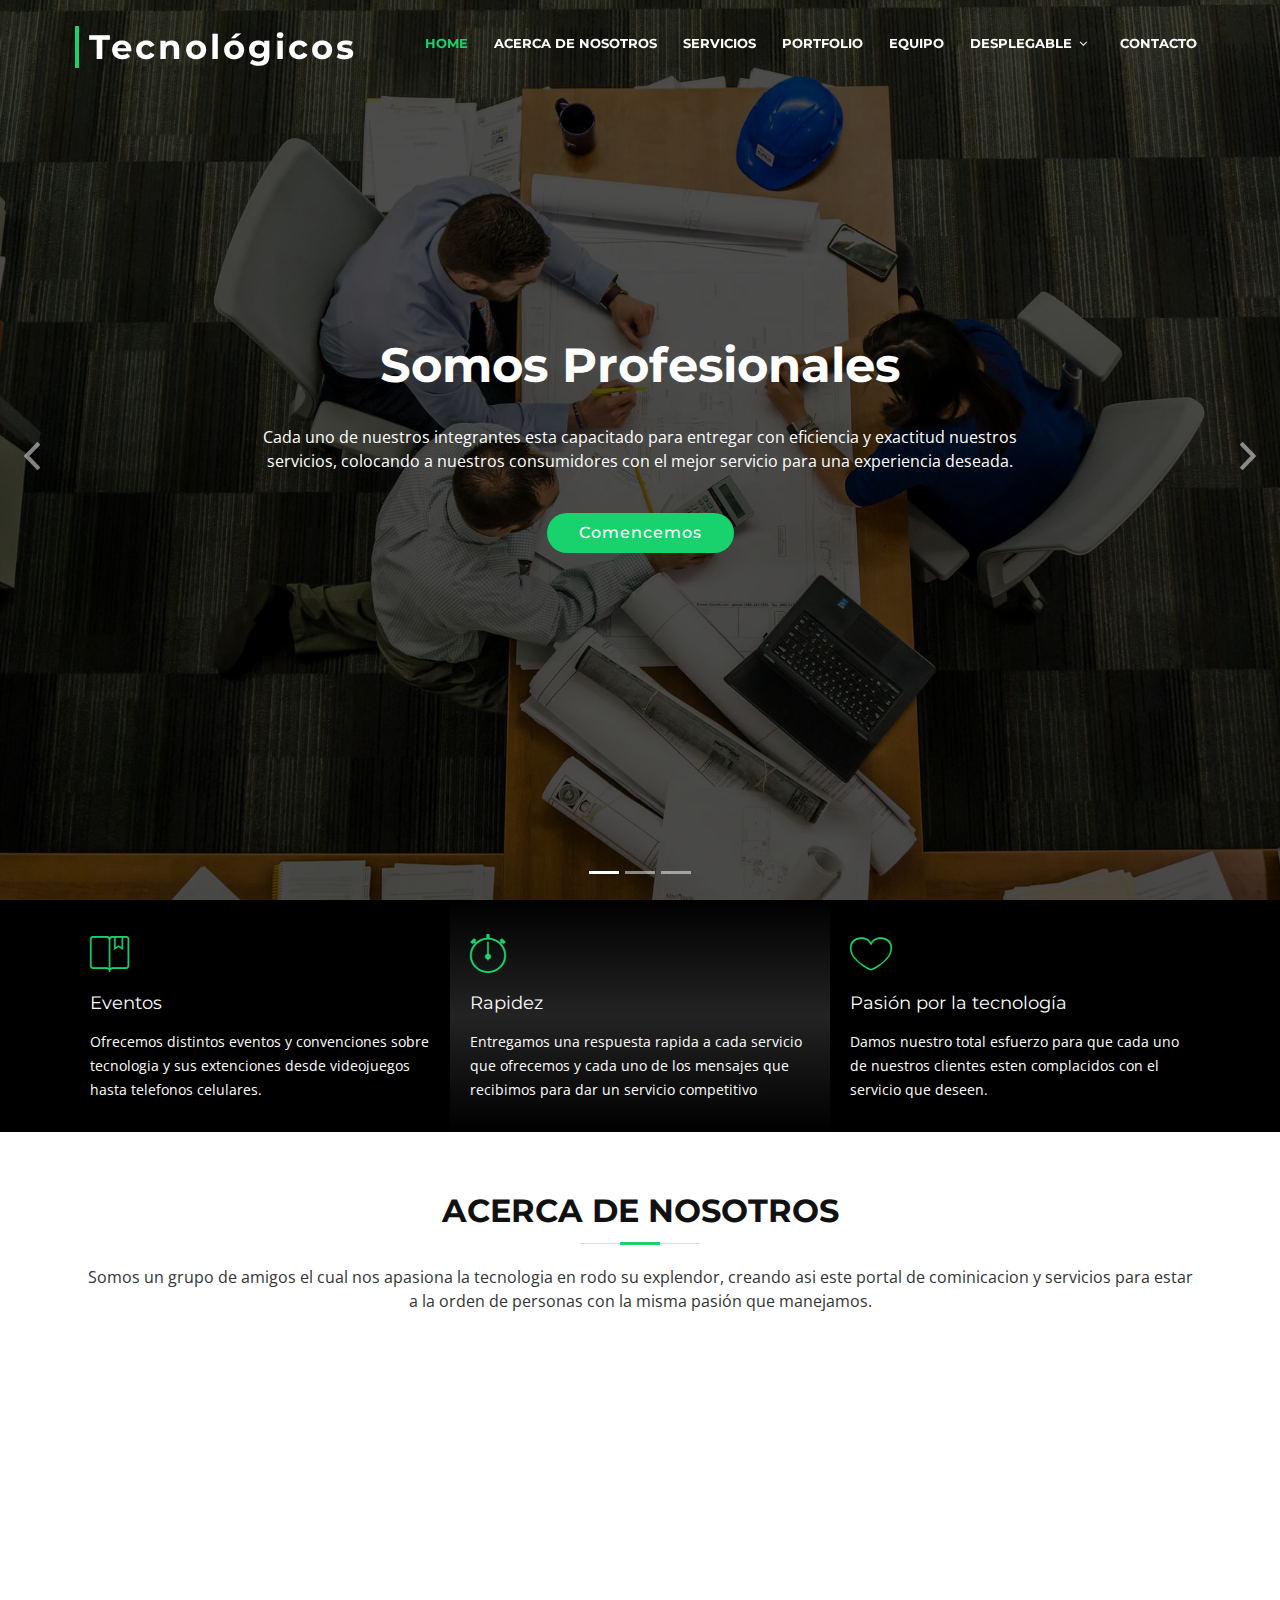
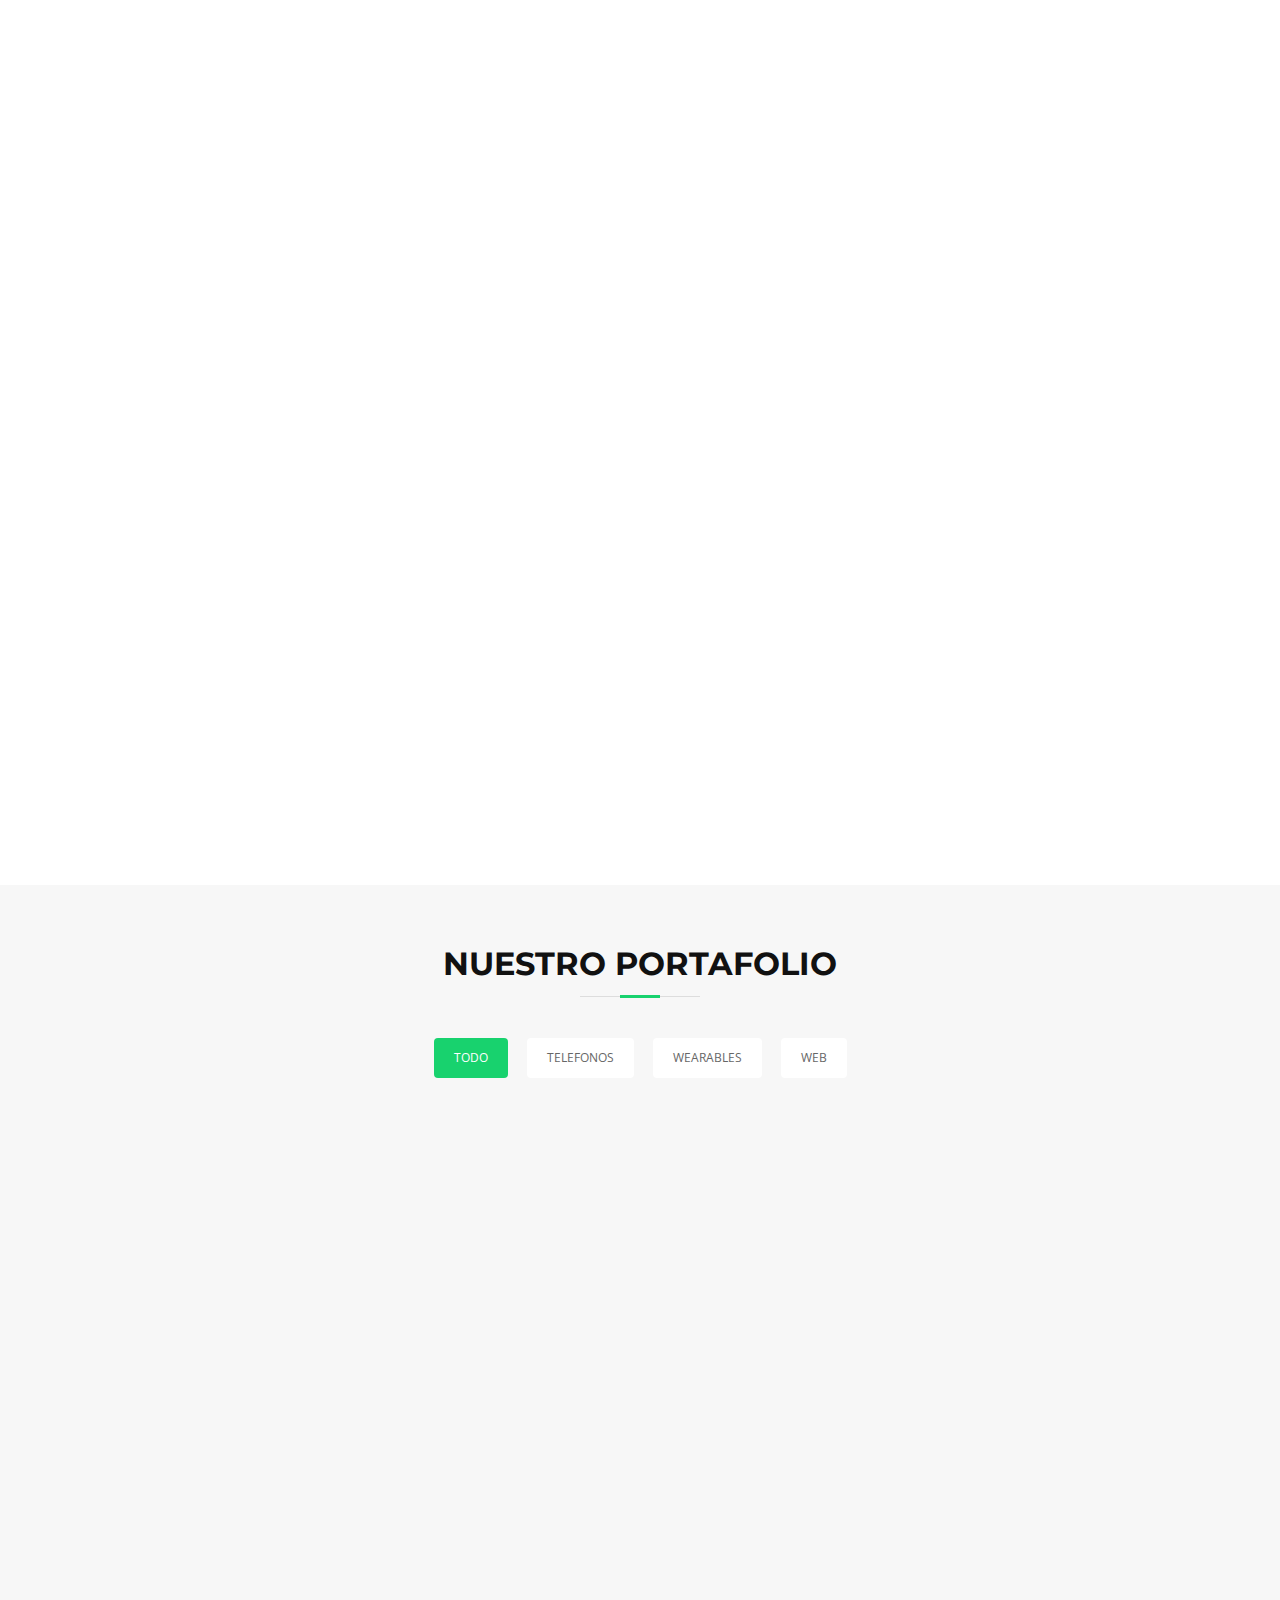
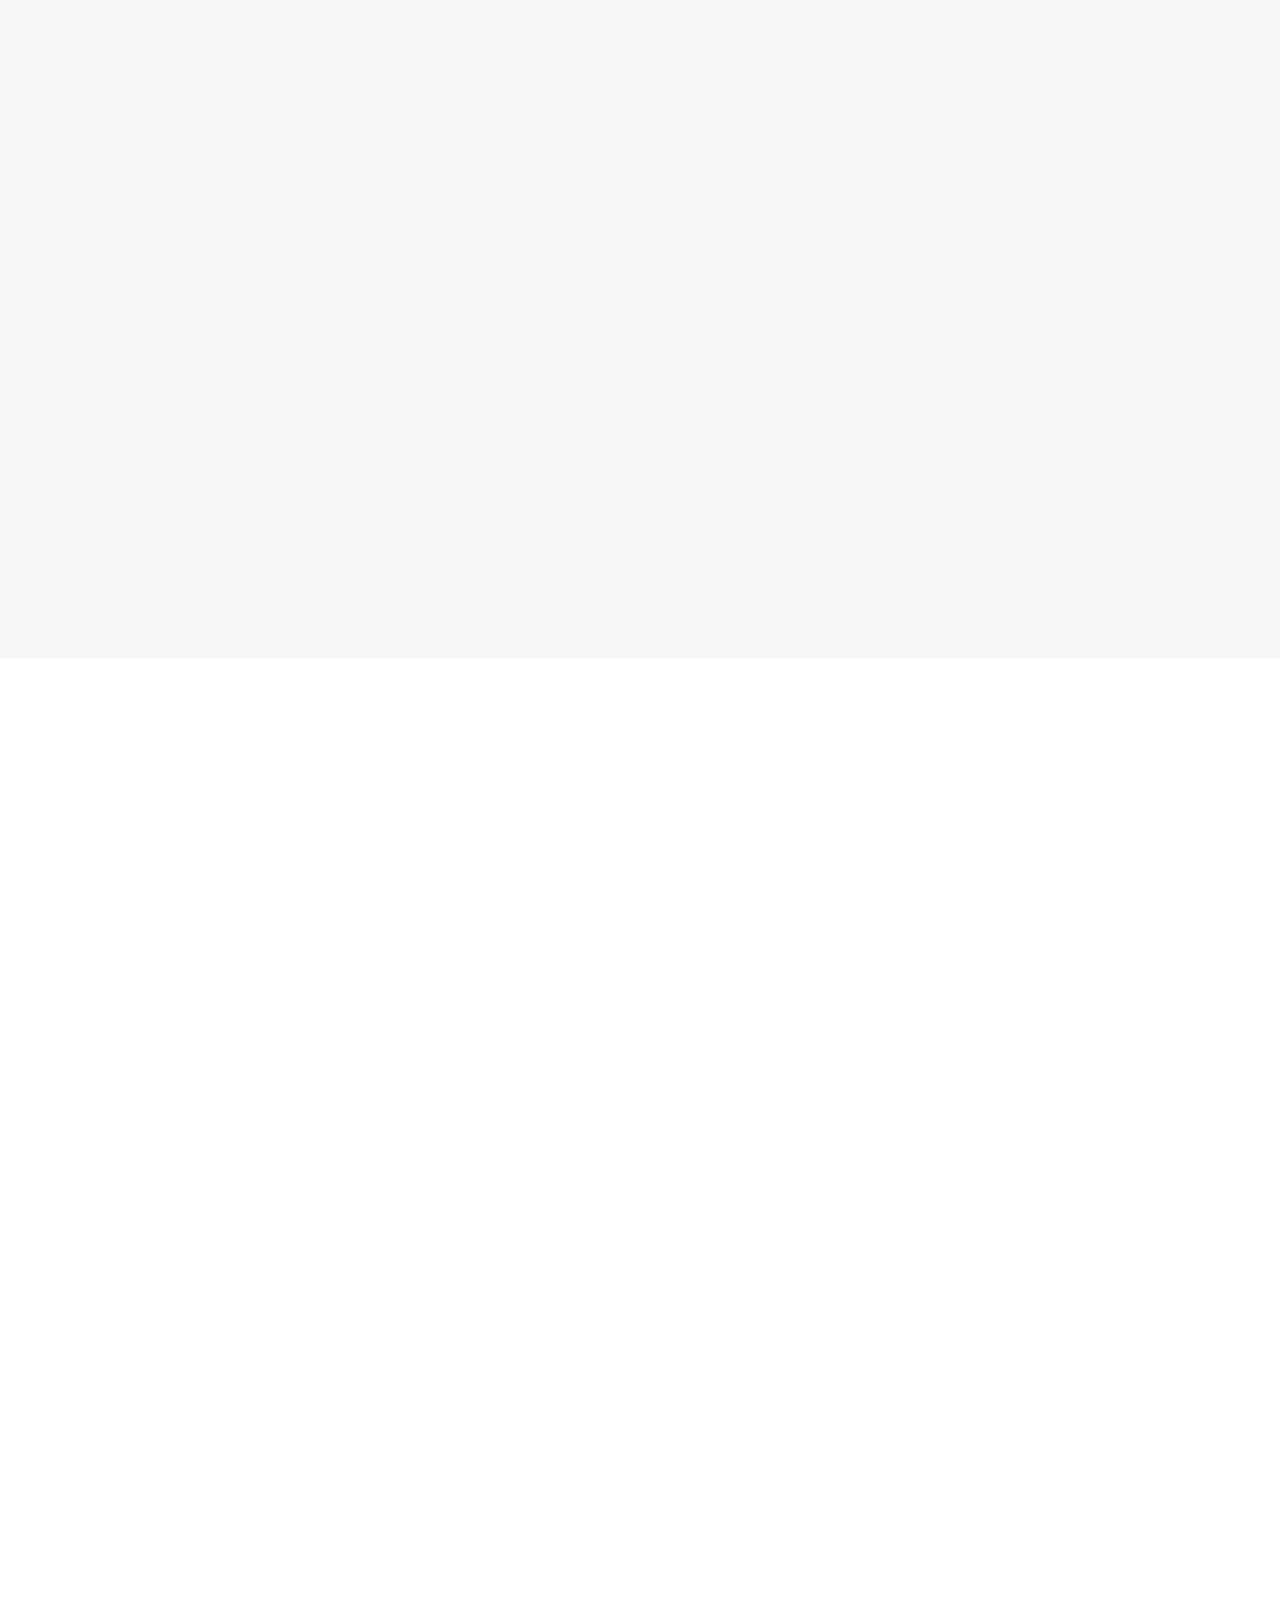
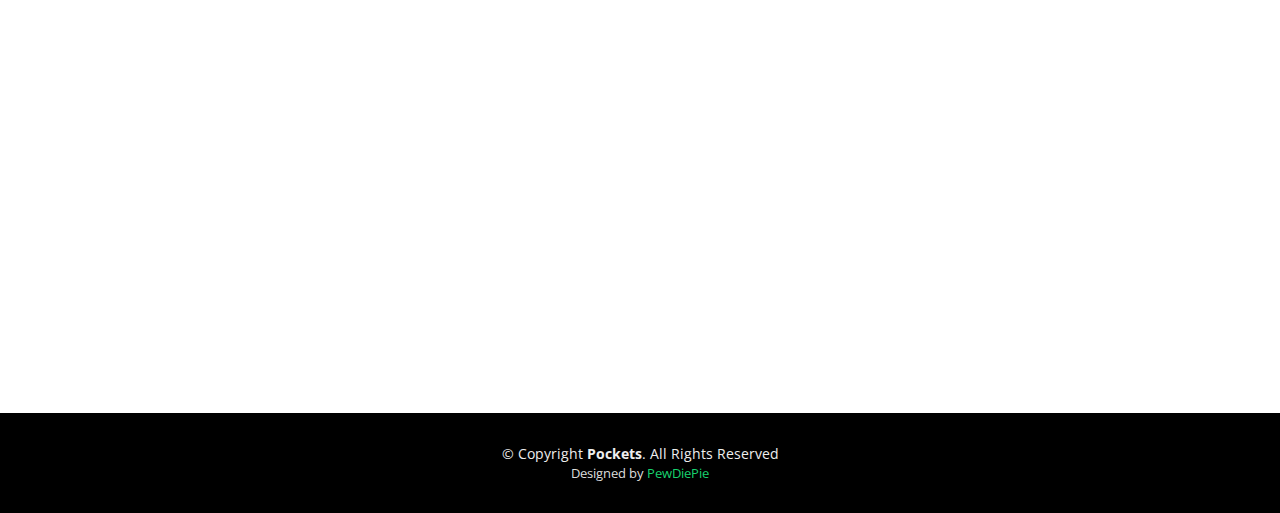
==== commit 66b20166: "Update index.html" ====
--- a/index.html
+++ b/index.html
@@ -2,7 +2,7 @@
 <html lang="en">
 <head>
   <meta charset="utf-8">
-  <title>DickHeadXDXDXDCactus</title>
+  <title>Barney'sTecnológicos</title>
   <meta content="width=device-width, initial-scale=1.0" name="viewport">
   <meta content="" name="keywords">
   <meta content="" name="description">
@@ -44,7 +44,7 @@
     <div class="container-fluid">
 
       <div id="logo" class="pull-left">
-        <h1><a href="#intro" class="scrollto">BizPage</a></h1>
+        <h1><a href="#intro" class="scrollto">Tecnológicos</a></h1>
         <!-- Uncomment below if you prefer to use an image logo -->
         <!-- <a href="#intro"><img src="img/logo.png" alt="" title="" /></a>-->
       </div>
@@ -59,7 +59,7 @@
           <li class="menu-has-children"><a href="">Desplegable</a>
             <ul>
               <li><a href="blog.html">Blog</a></li>
-              <li><a href="#">Catálogo</a></li>
+              <li><a href="catalogo.html">Catálogo</a></li>
             </ul>
           </li>
           <li><a href="#contact">Contacto</a></li>
@@ -396,8 +396,8 @@
           <div class="col-lg-4 col-md-6 portfolio-item filter-card wow fadeInUp" data-wow-delay="0.1s">
             <div class="portfolio-wrap">
               <figure>
-                <img src="img/portfolio/card3.jpg" class="img-fluid" alt="">
-                <a href="img/portfolio/card3.jpg" class="link-preview" data-lightbox="portfolio" data-title="Card 3" title="Preview"><i class="ion ion-eye"></i></a>
+                <img src="img/portfolio/card3.png" class="img-fluid" alt="">
+                <a href="img/portfolio/card3.png" class="link-preview" data-lightbox="portfolio" data-title="Card 3" title="Preview"><i class="ion ion-eye"></i></a>
                 <a href="#" class="link-details" title="More Details"><i class="ion ion-android-open"></i></a>
               </figure>
 
@@ -427,30 +427,6 @@
 
       </div>
     </section><!-- #portfolio -->
-
-    <!--==========================
-      Clients Section
-    ============================-->
-    <section id="clients" class="wow fadeInUp">
-      <div class="container">
-
-        <header class="section-header">
-          <h3>Our Clients</h3>
-        </header>
-
-        <div class="owl-carousel clients-carousel">
-          <img src="img/clients/client-1.png" alt="">
-          <img src="img/clients/client-2.png" alt="">
-          <img src="img/clients/client-3.png" alt="">
-          <img src="img/clients/client-4.png" alt="">
-          <img src="img/clients/client-5.png" alt="">
-          <img src="img/clients/client-6.png" alt="">
-          <img src="img/clients/client-7.png" alt="">
-          <img src="img/clients/client-8.png" alt="">
-        </div>
-
-      </div>
-    </section><!-- #clients -->
 
     
     <!--==========================
@@ -611,7 +587,7 @@
     </section><!-- #contact -->
 
   </main>
-
+<footer id="footer">
     <div class="container">
       <div class="copyright">
         &copy; Copyright <strong>Pockets</strong>. All Rights Reserved
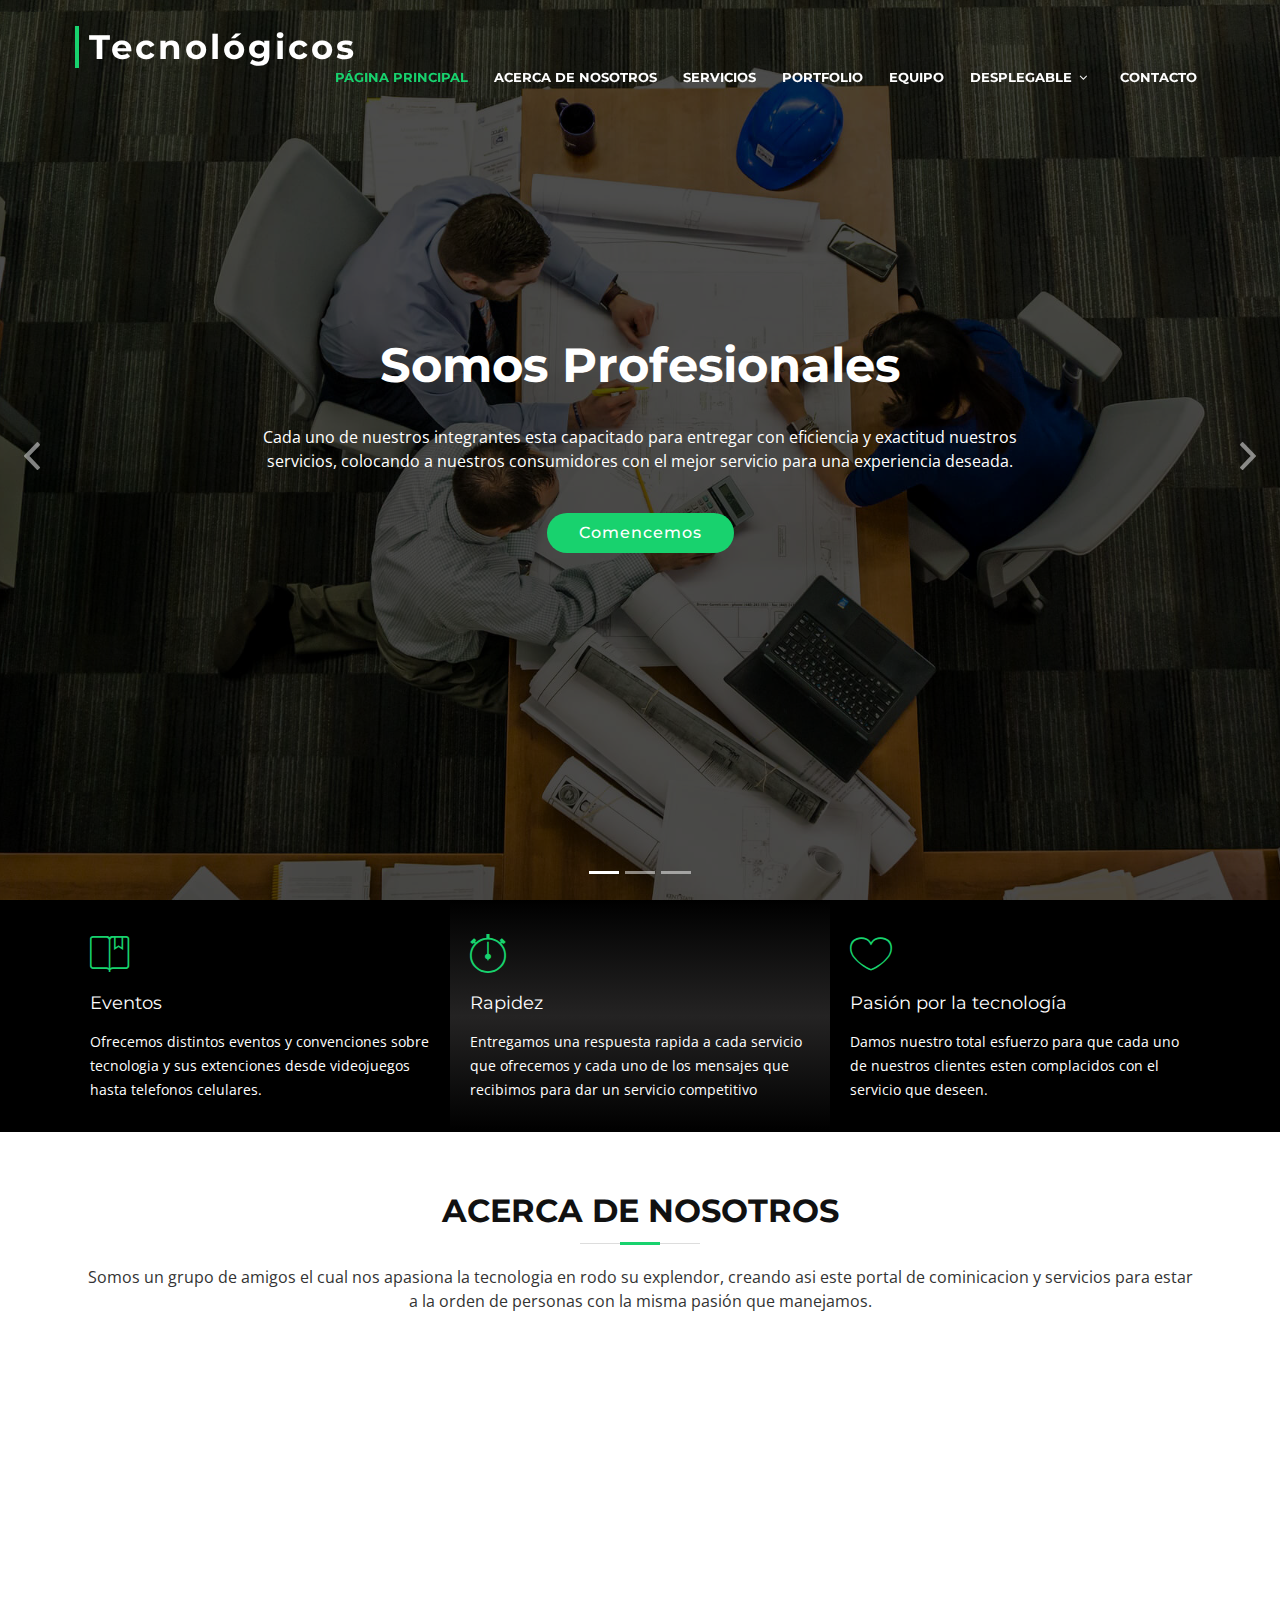
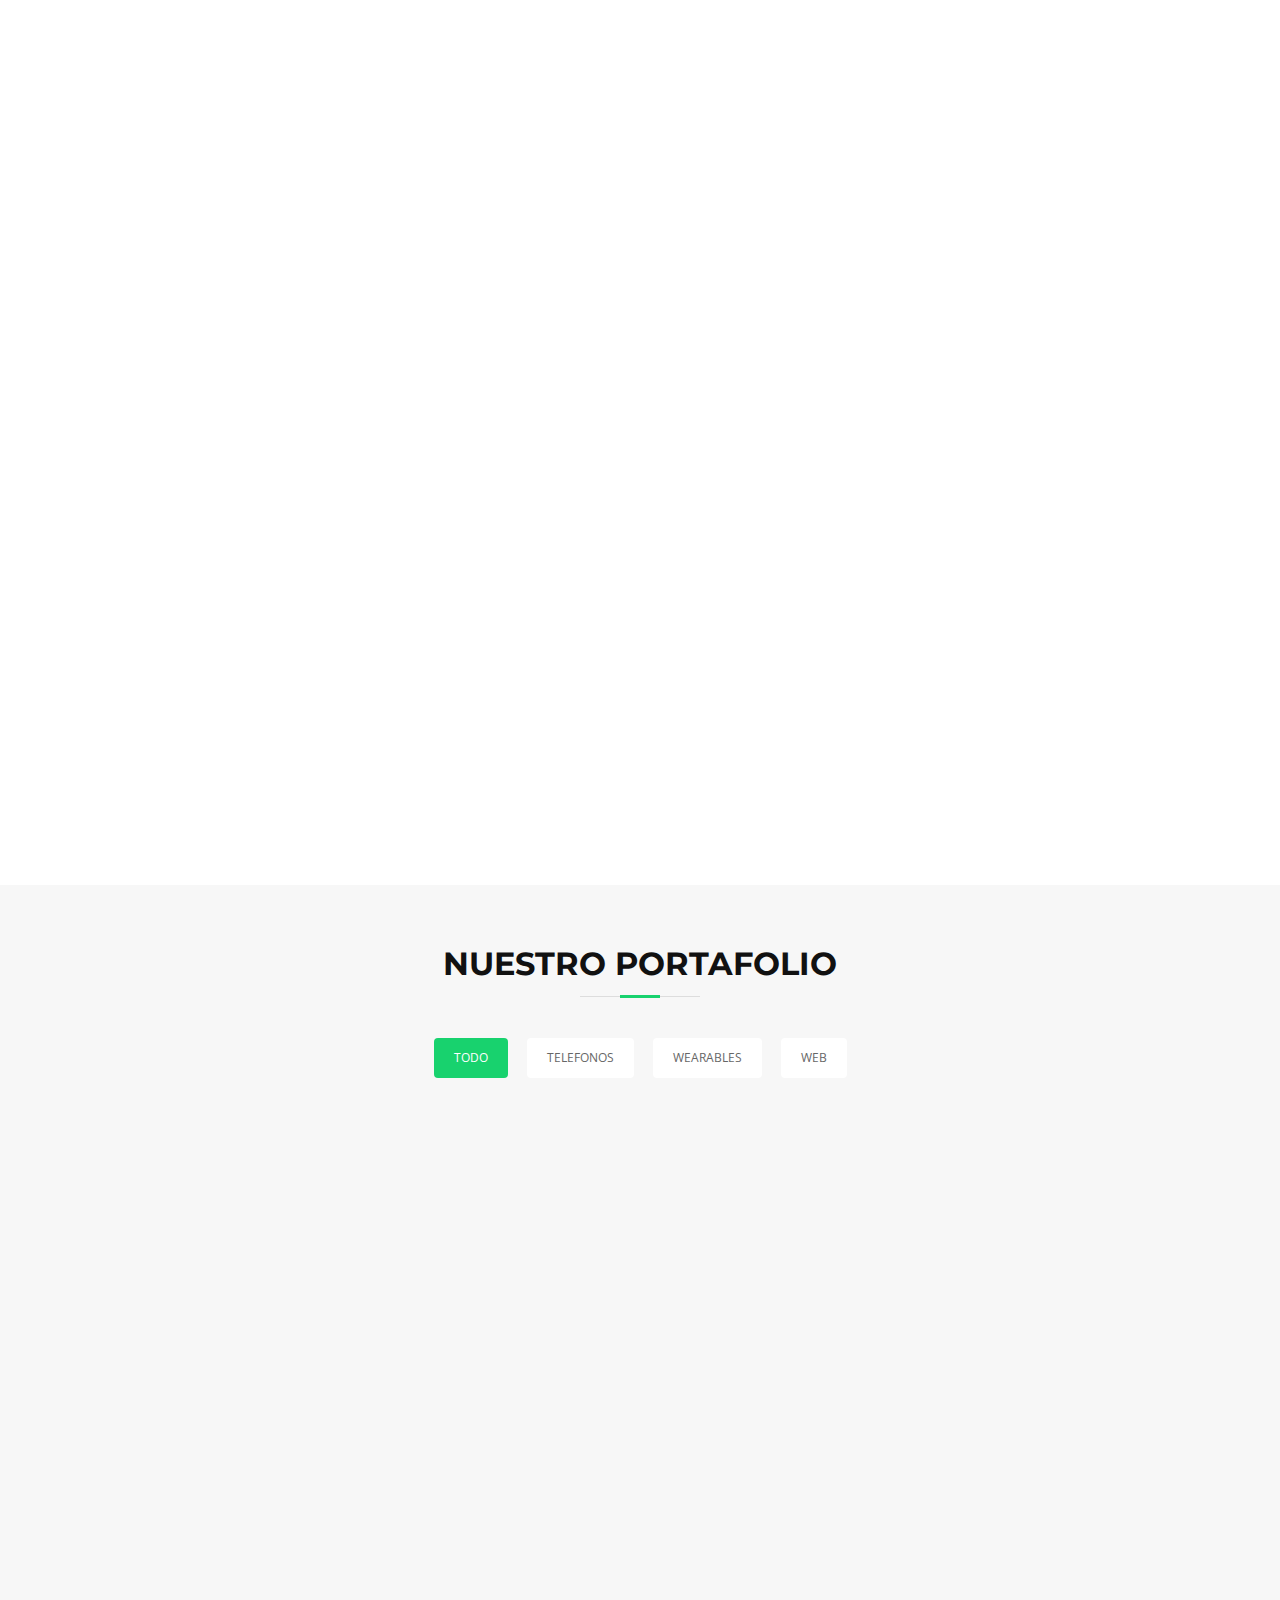
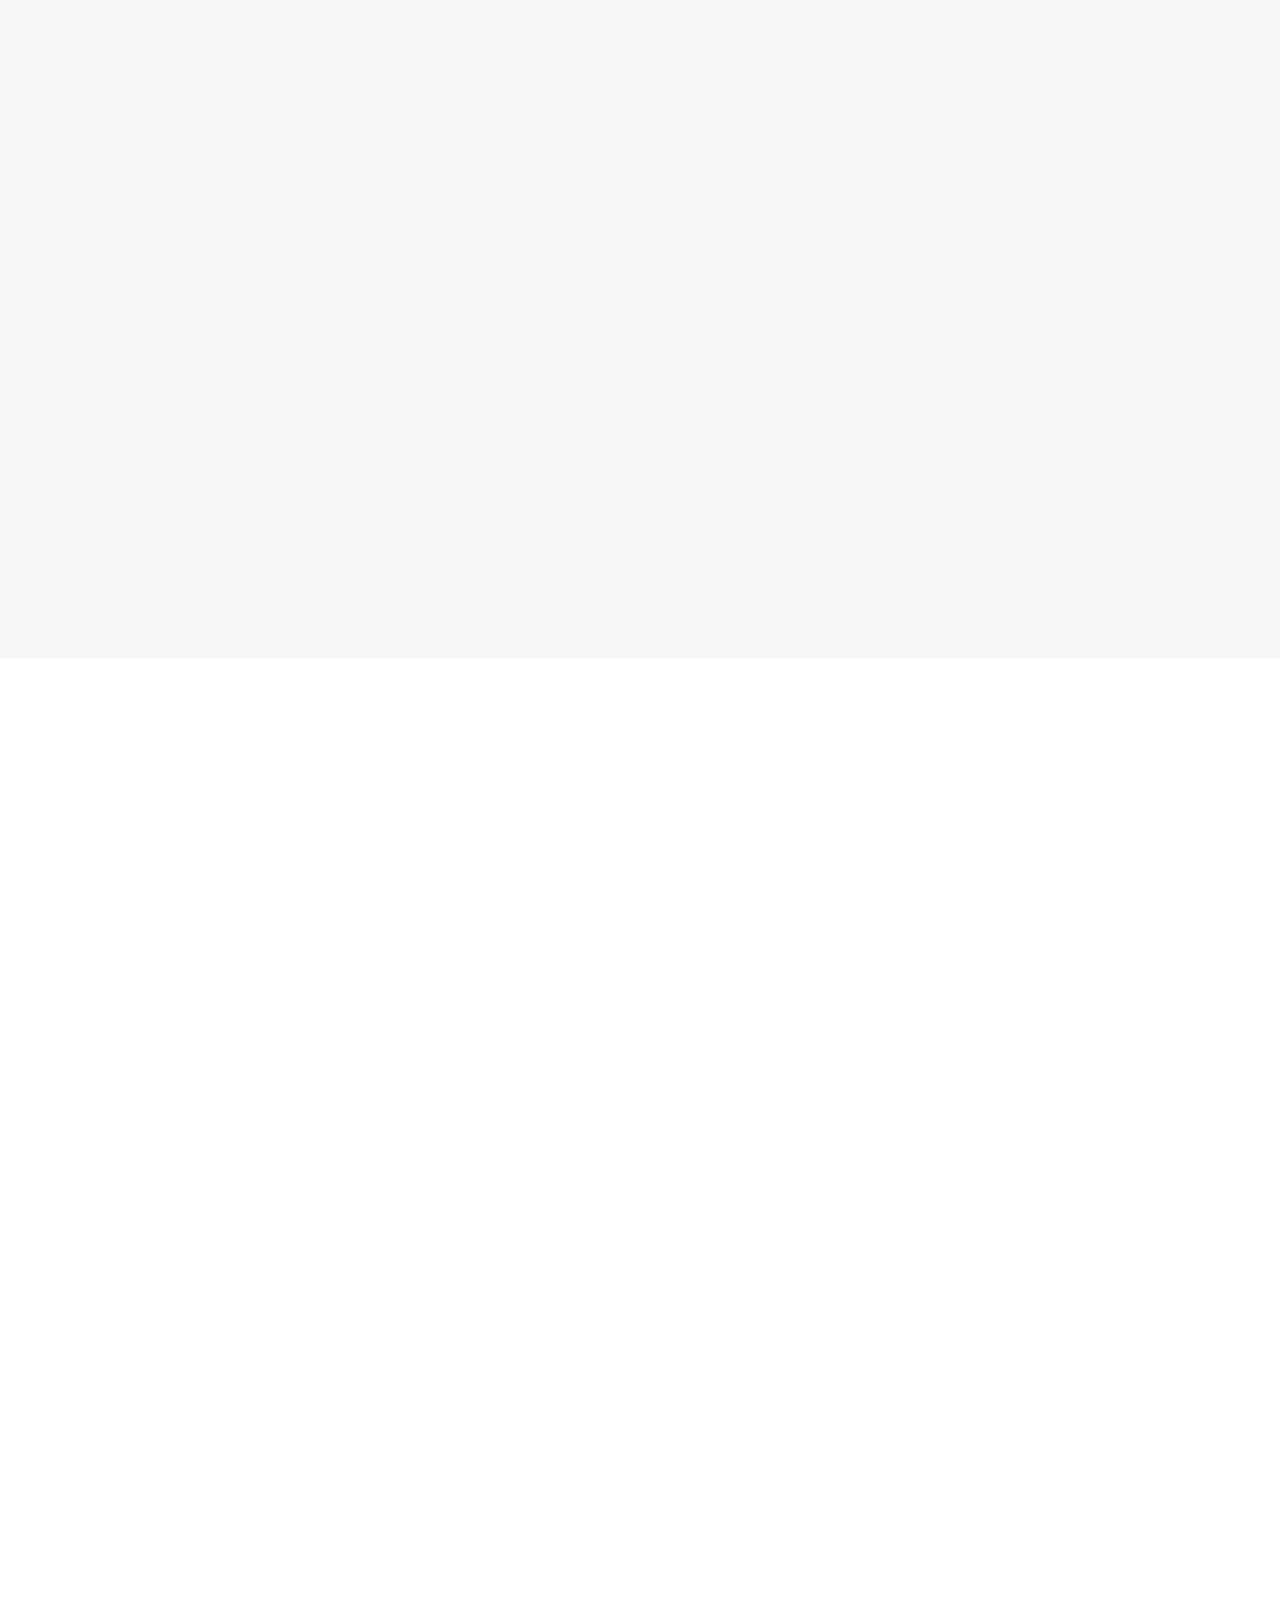
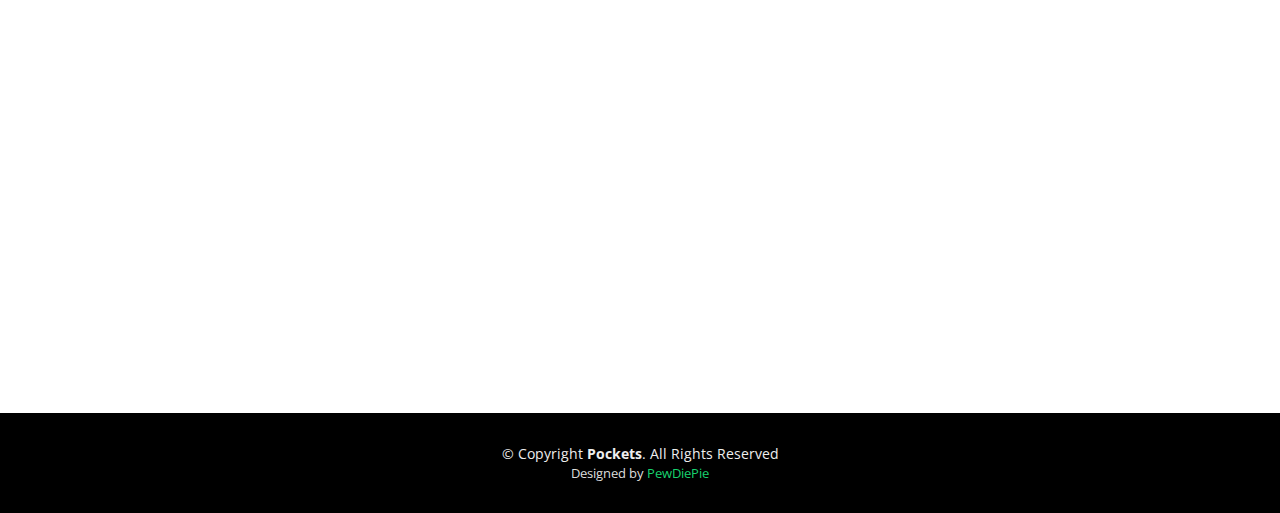
==== commit b94b613f: "Update index.html" ====
--- a/index.html
+++ b/index.html
@@ -51,7 +51,7 @@
 
       <nav id="nav-menu-container">
         <ul class="nav-menu">
-          <li class="menu-active"><a href="#intro">Home</a></li>
+          <li class="menu-active"><a href="#intro">Página principal</a></li>
           <li><a href="#about">Acerca de Nosotros</a></li>
           <li><a href="#services">Servicios</a></li>
           <li><a href="#portfolio">Portfolio</a></li>
@@ -251,7 +251,7 @@
           </div>
           <div class="col-lg-4 col-md-6 box wow bounceInUp" data-wow-delay="0.1s" data-wow-duration="1.4s">
             <div class="icon"><i class="ion-ios-barcode-outline"></i></div>
-            <h4 class="title"><a href="">Stats</a></h4>
+            <h4 class="title"><a href="">Estadisticas</a></h4>
             <p class="description">Recaudamos cada dato que se nos entrega para analizarlo y mejorar cada uno de nuestros servicios.</p>
           </div>
           <div class="col-lg-4 col-md-6 box wow bounceInUp" data-wow-delay="0.1s" data-wow-duration="1.4s">
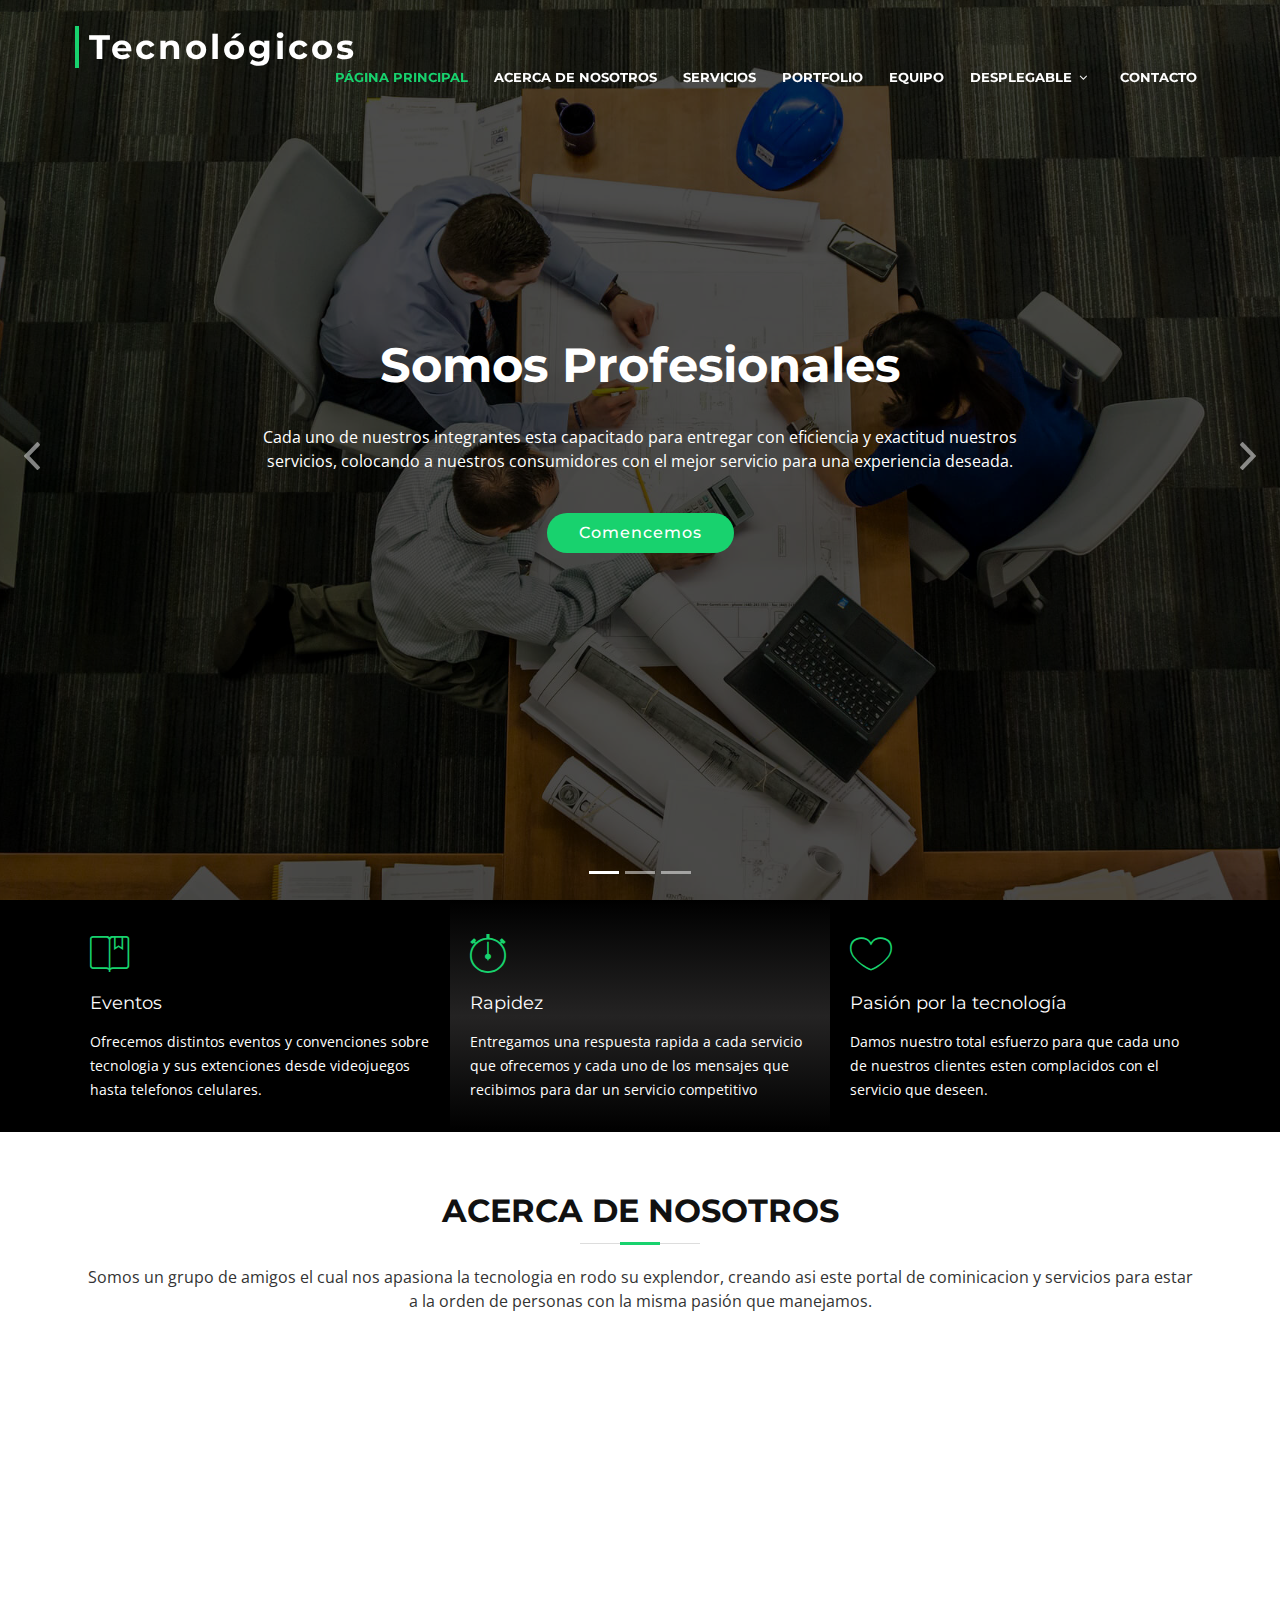
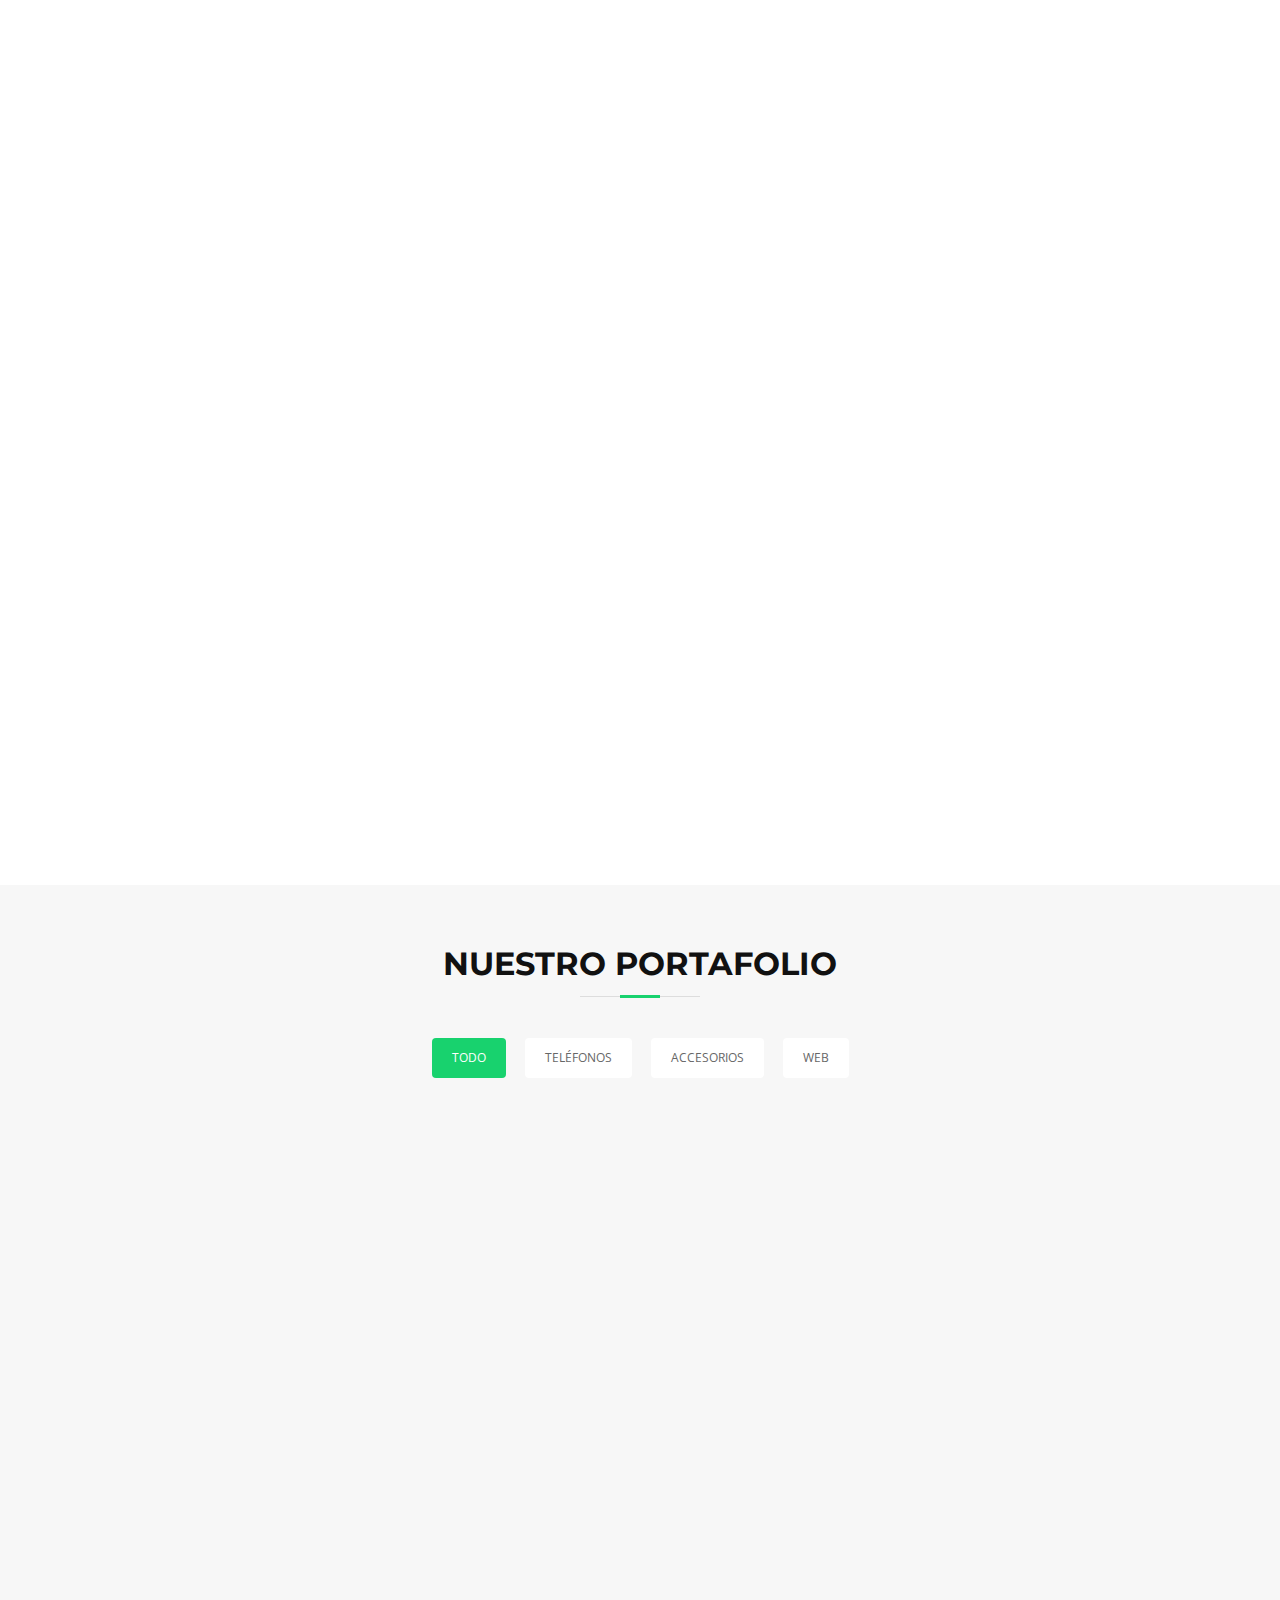
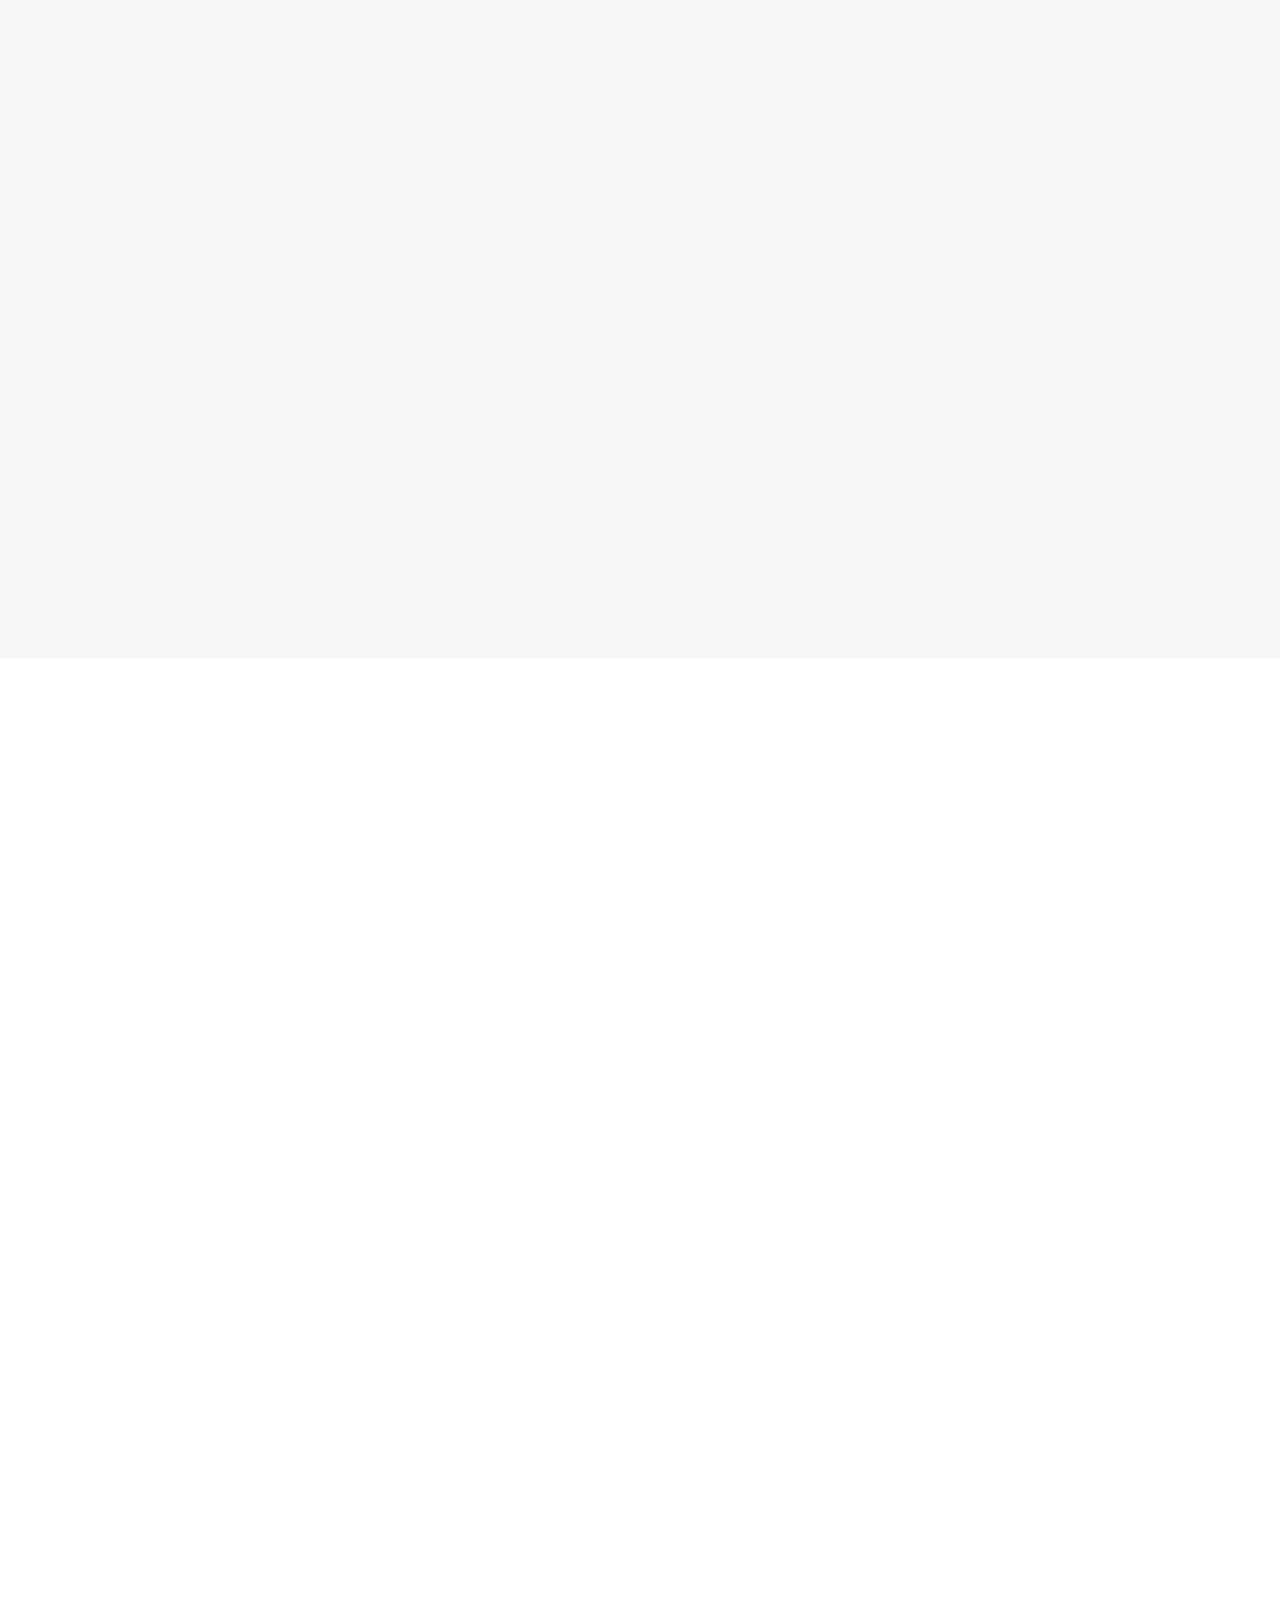
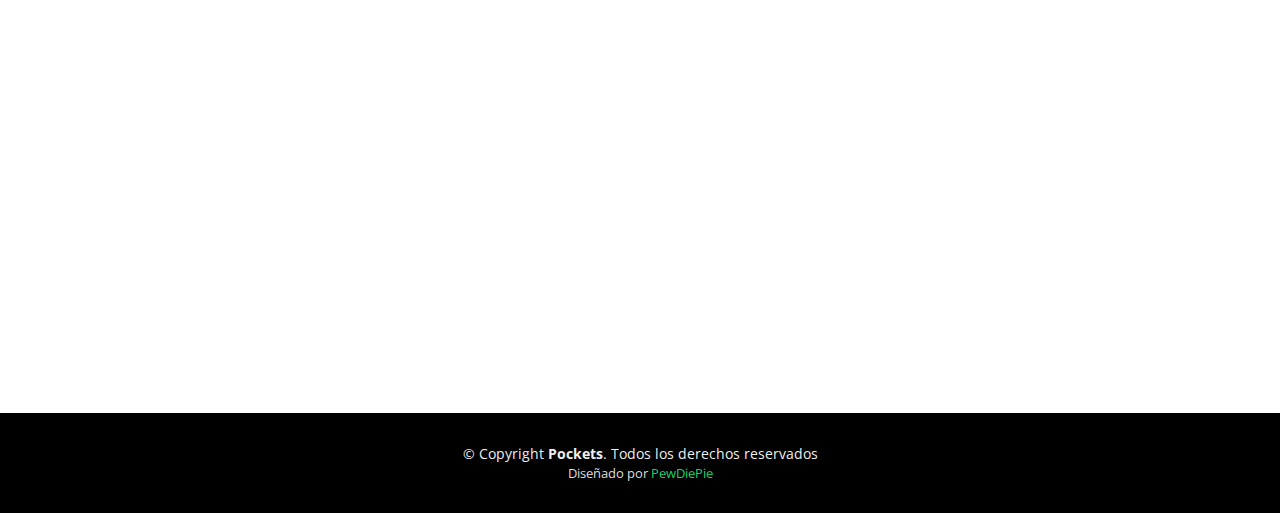
==== commit 807d6b59: "Update index.html" ====
--- a/index.html
+++ b/index.html
@@ -279,8 +279,8 @@
           <div class="col-lg-12">
             <ul id="portfolio-flters">
               <li data-filter="*" class="filter-active">Todo</li>
-              <li data-filter=".filter-app">Telefonos</li>
-              <li data-filter=".filter-card">Wearables</li>
+              <li data-filter=".filter-app">Teléfonos</li>
+              <li data-filter=".filter-card">Accesorios</li>
               <li data-filter=".filter-web">Web</li>
             </ul>
           </div>
@@ -501,7 +501,7 @@
               <div class="member-info">
                 <div class="member-info-content">
                   <h4>Mariana Tabín</h4>
-                  <span>Cien Pies</span>
+                  <span>Cien mil Pies</span>
                   <div class="social">
                     <a href=""><i class="fa fa-twitter"></i></a>
                     <a href=""><i class="fa fa-facebook"></i></a>
@@ -535,7 +535,7 @@
             <div class="contact-address">
               <i class="ion-ios-location-outline"></i>
               <h3>Dirección</h3>
-              <address>A108 Adam Street, NY 535022, USA</address>
+              <address>Zona 18 la Limonada con soda</address>
             </div>
           </div>
 
@@ -551,7 +551,7 @@
             <div class="contact-email">
               <i class="ion-ios-email-outline"></i>
               <h3>Email</h3>
-              <p><a href="mailto:info@example.com">LfcChamps@Kloop.com</a></p>
+              <p><a href="mailto:info@example.com">chicharrinestecnologicos@gmail.com</a></p>
             </div>
           </div>
 
@@ -576,7 +576,7 @@
               <div class="validation"></div>
             </div>
             <div class="form-group">
-              <textarea class="form-control" name="Mensaje" rows="5" data-rule="required" data-msg="Por favor escribenos" placeholder="Message"></textarea>
+              <textarea class="form-control" name="Mensaje" rows="5" data-rule="required" data-msg="Por favor escribenos" placeholder="Mensaje"></textarea>
               <div class="validation"></div>
             </div>
             <div class="text-center"><button type="submit">Enviar Mensaje</button></div>
@@ -590,7 +590,7 @@
 <footer id="footer">
     <div class="container">
       <div class="copyright">
-        &copy; Copyright <strong>Pockets</strong>. All Rights Reserved
+        &copy; Copyright <strong>Pockets</strong>. Todos los derechos reservados
       </div>
       <div class="credits">
         <!--
@@ -599,7 +599,7 @@
           Licensing information: https://bootstrapmade.com/license/
           Purchase the pro version with working PHP/AJAX contact form: https://bootstrapmade.com/buy/?theme=BizPage
         -->
-        Designed by <a href="https://bootstrapmade.com/">PewDiePie</a>
+        Diseñado por <a href="https://bootstrapmade.com/">PewDiePie</a>
       </div>
     </div>
   </footer><!-- #footer -->
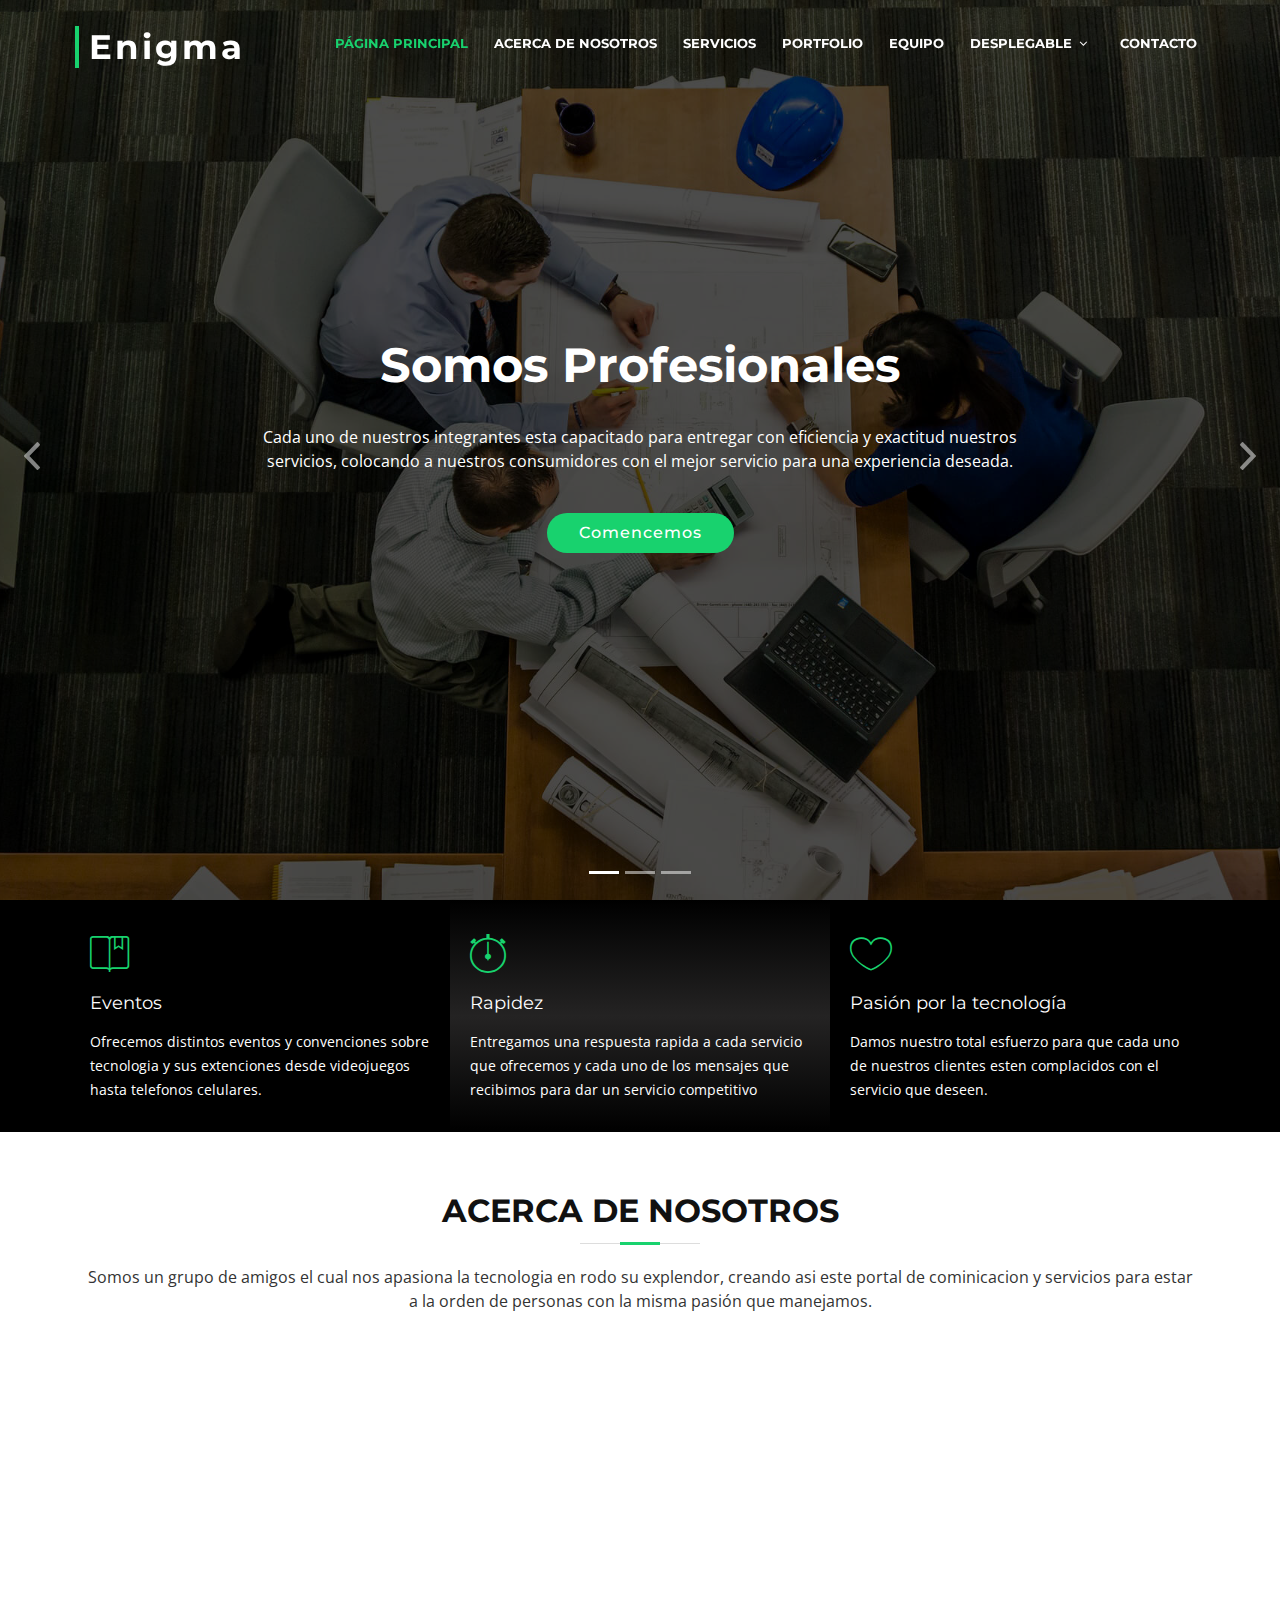
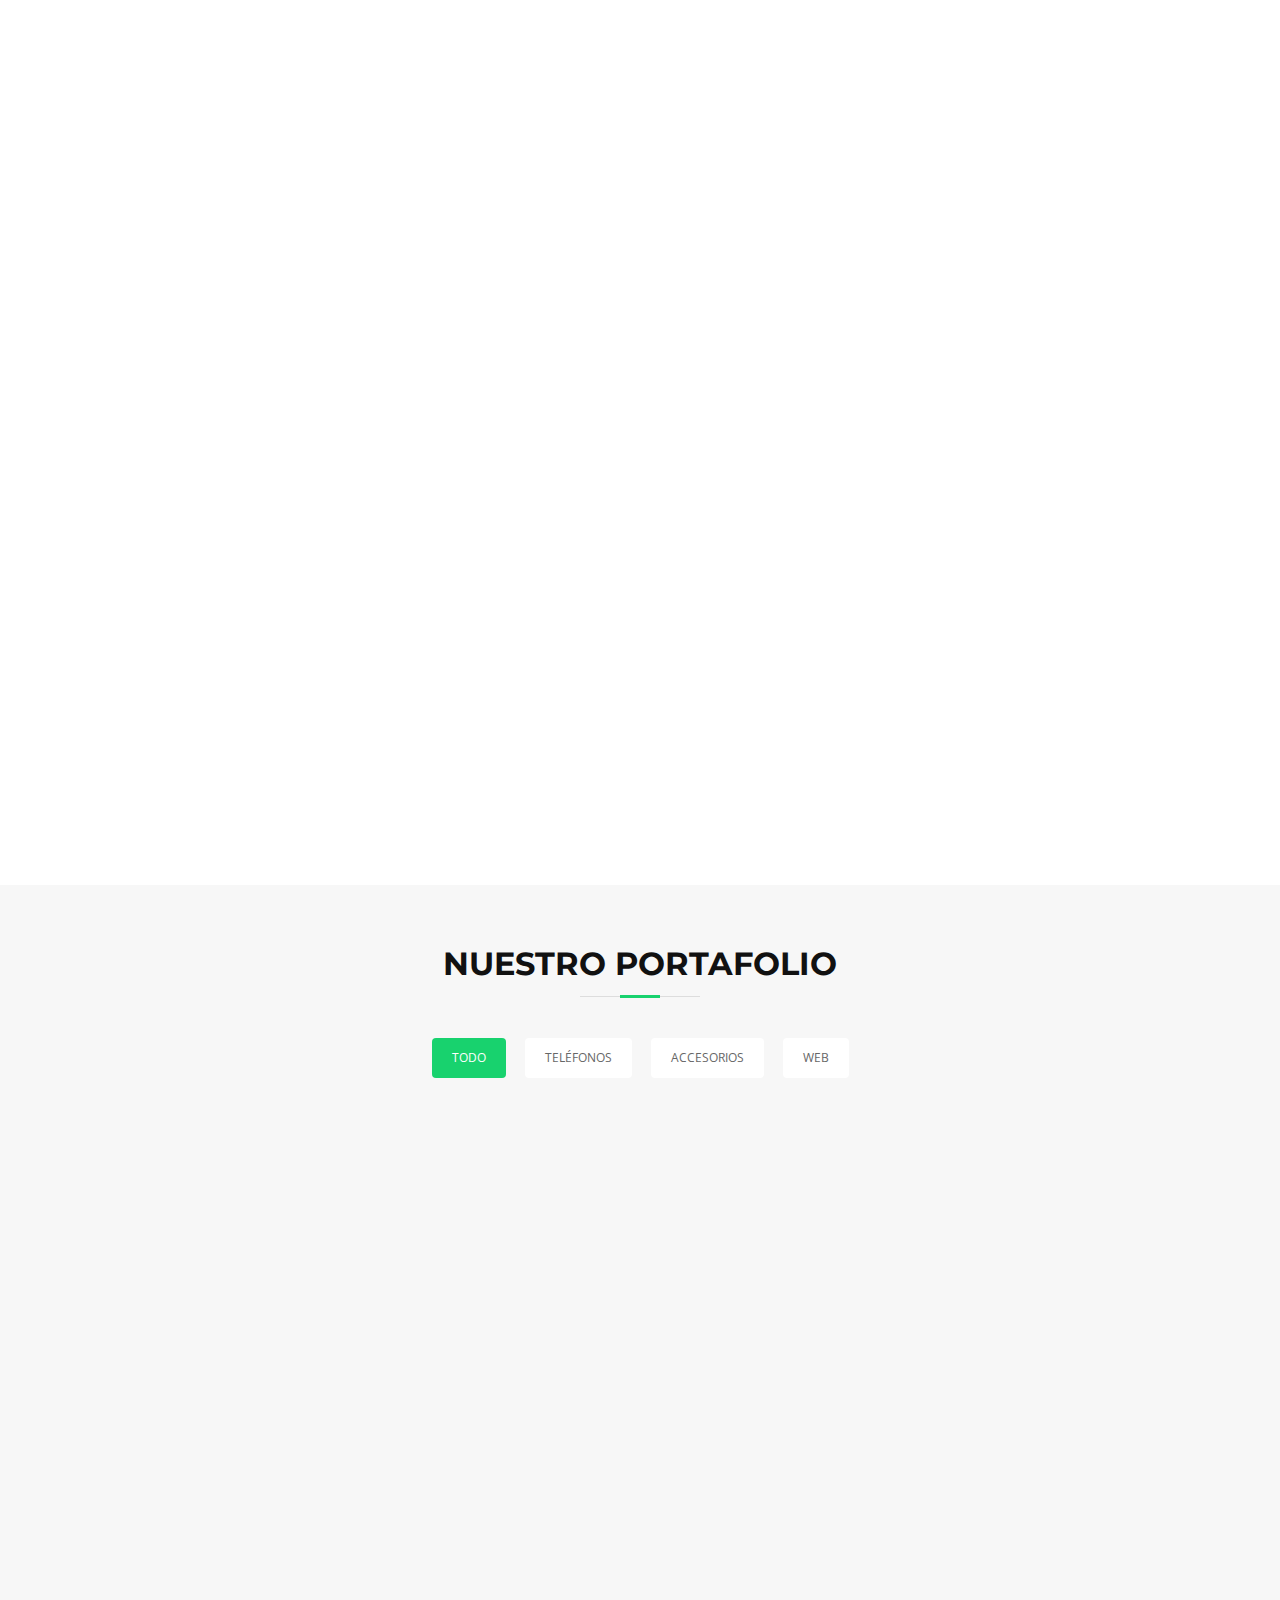
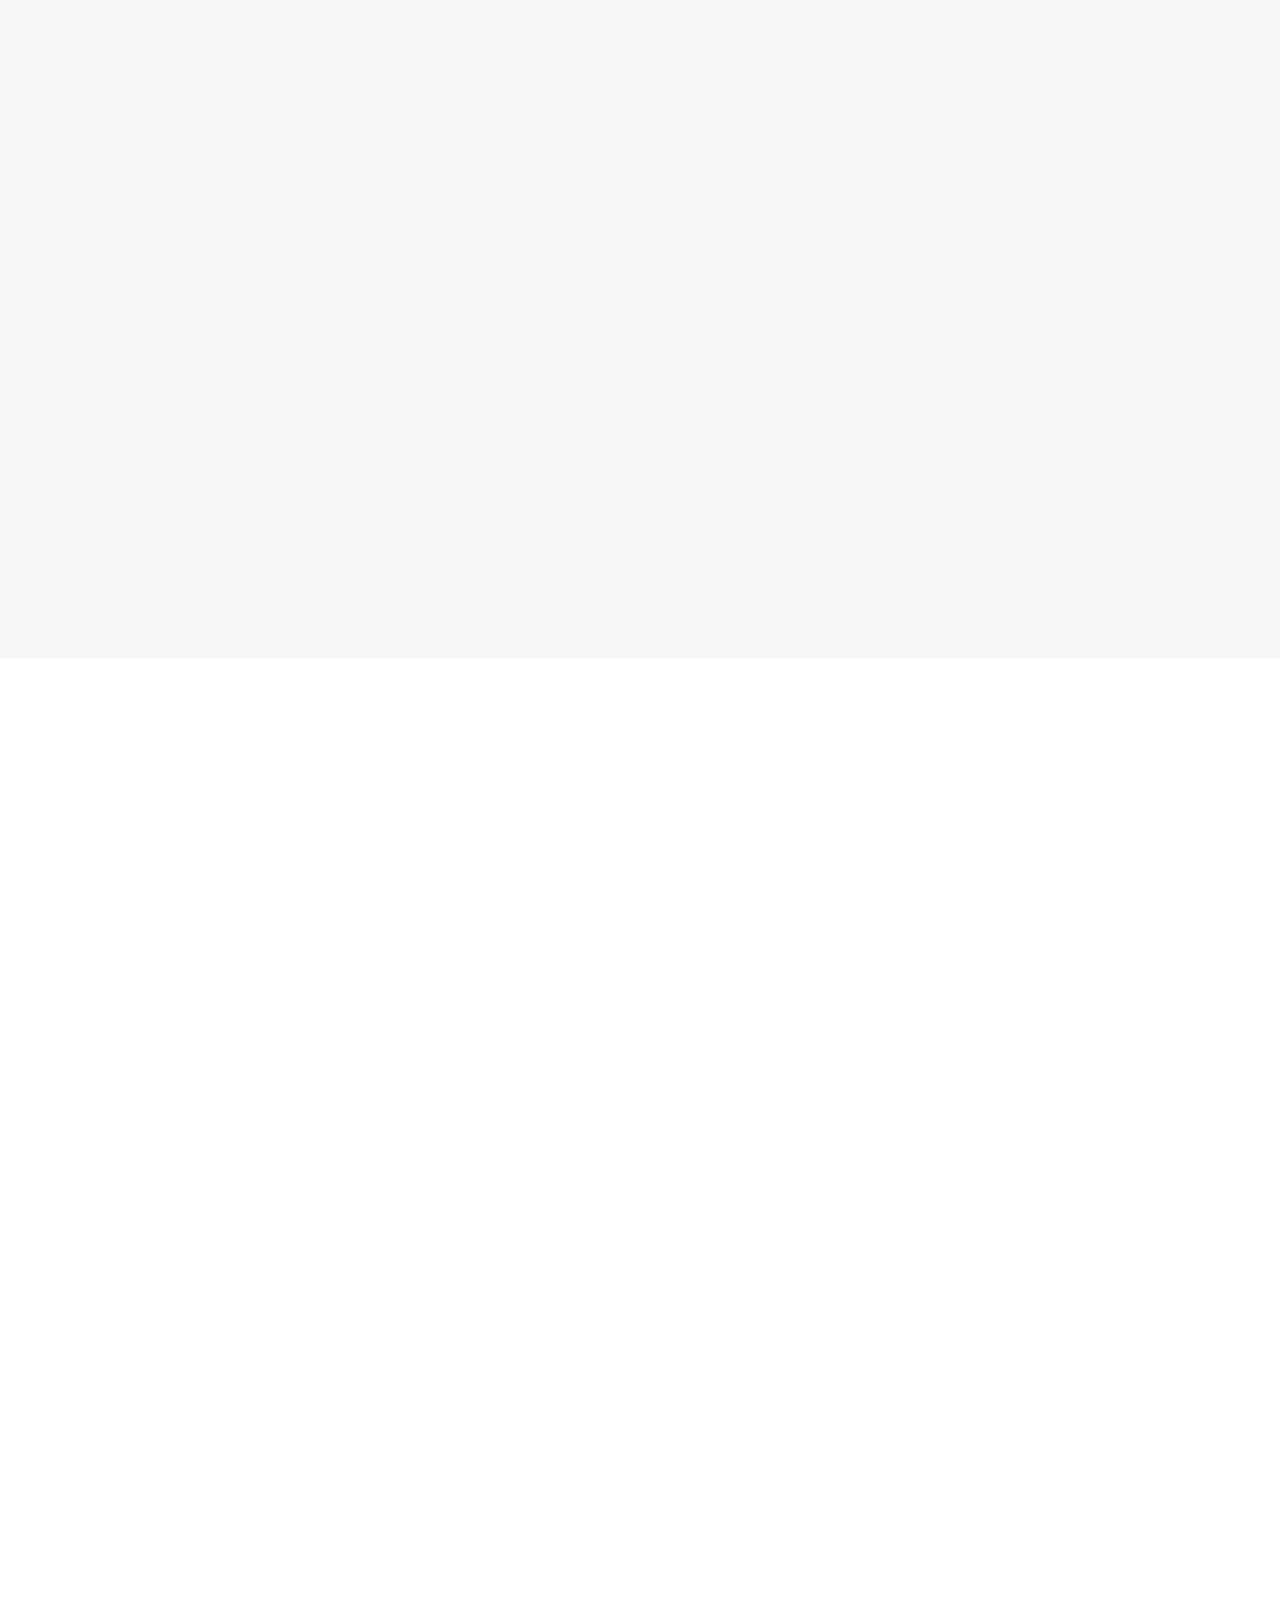
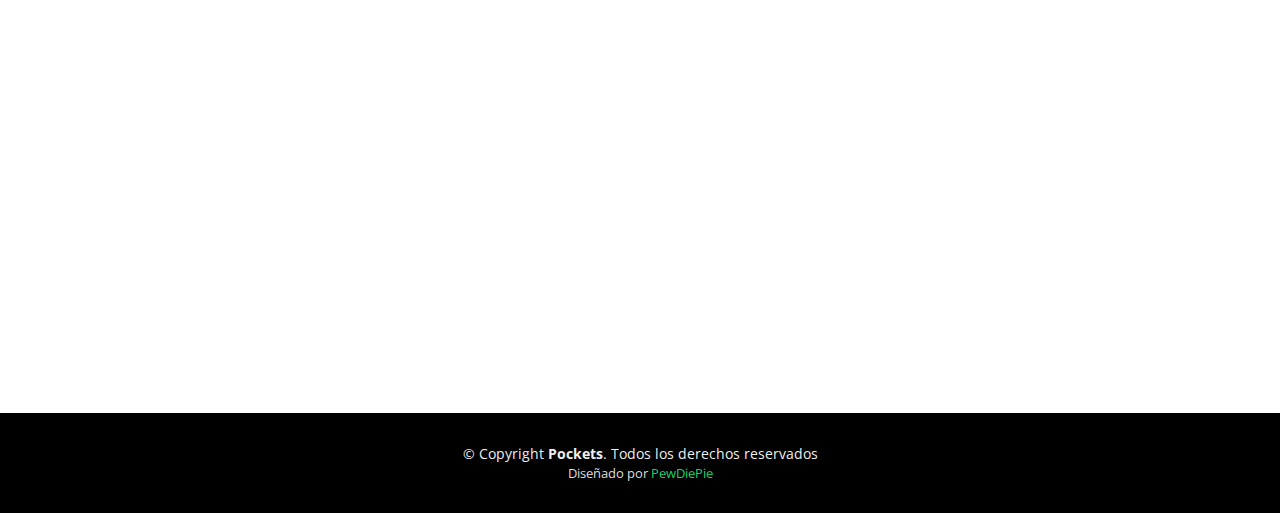
==== commit 13c54614: "Update index.html" ====
--- a/index.html
+++ b/index.html
@@ -2,7 +2,7 @@
 <html lang="en">
 <head>
   <meta charset="utf-8">
-  <title>Barney'sTecnológicos</title>
+  <title>Enigma</title>
   <meta content="width=device-width, initial-scale=1.0" name="viewport">
   <meta content="" name="keywords">
   <meta content="" name="description">
@@ -44,7 +44,7 @@
     <div class="container-fluid">
 
       <div id="logo" class="pull-left">
-        <h1><a href="#intro" class="scrollto">Tecnológicos</a></h1>
+        <h1><a href="#intro" class="scrollto">Enigma</a></h1>
         <!-- Uncomment below if you prefer to use an image logo -->
         <!-- <a href="#intro"><img src="img/logo.png" alt="" title="" /></a>-->
       </div>
@@ -599,7 +599,7 @@
           Licensing information: https://bootstrapmade.com/license/
           Purchase the pro version with working PHP/AJAX contact form: https://bootstrapmade.com/buy/?theme=BizPage
         -->
-        Diseñado por <a href="https://bootstrapmade.com/">PewDiePie</a>
+        Diseñado por <a href="https://www.youtube.com/channel/UC-lHJZR3Gqxm24_Vd_AJ5Yw">PewDiePie</a>
       </div>
     </div>
   </footer><!-- #footer -->
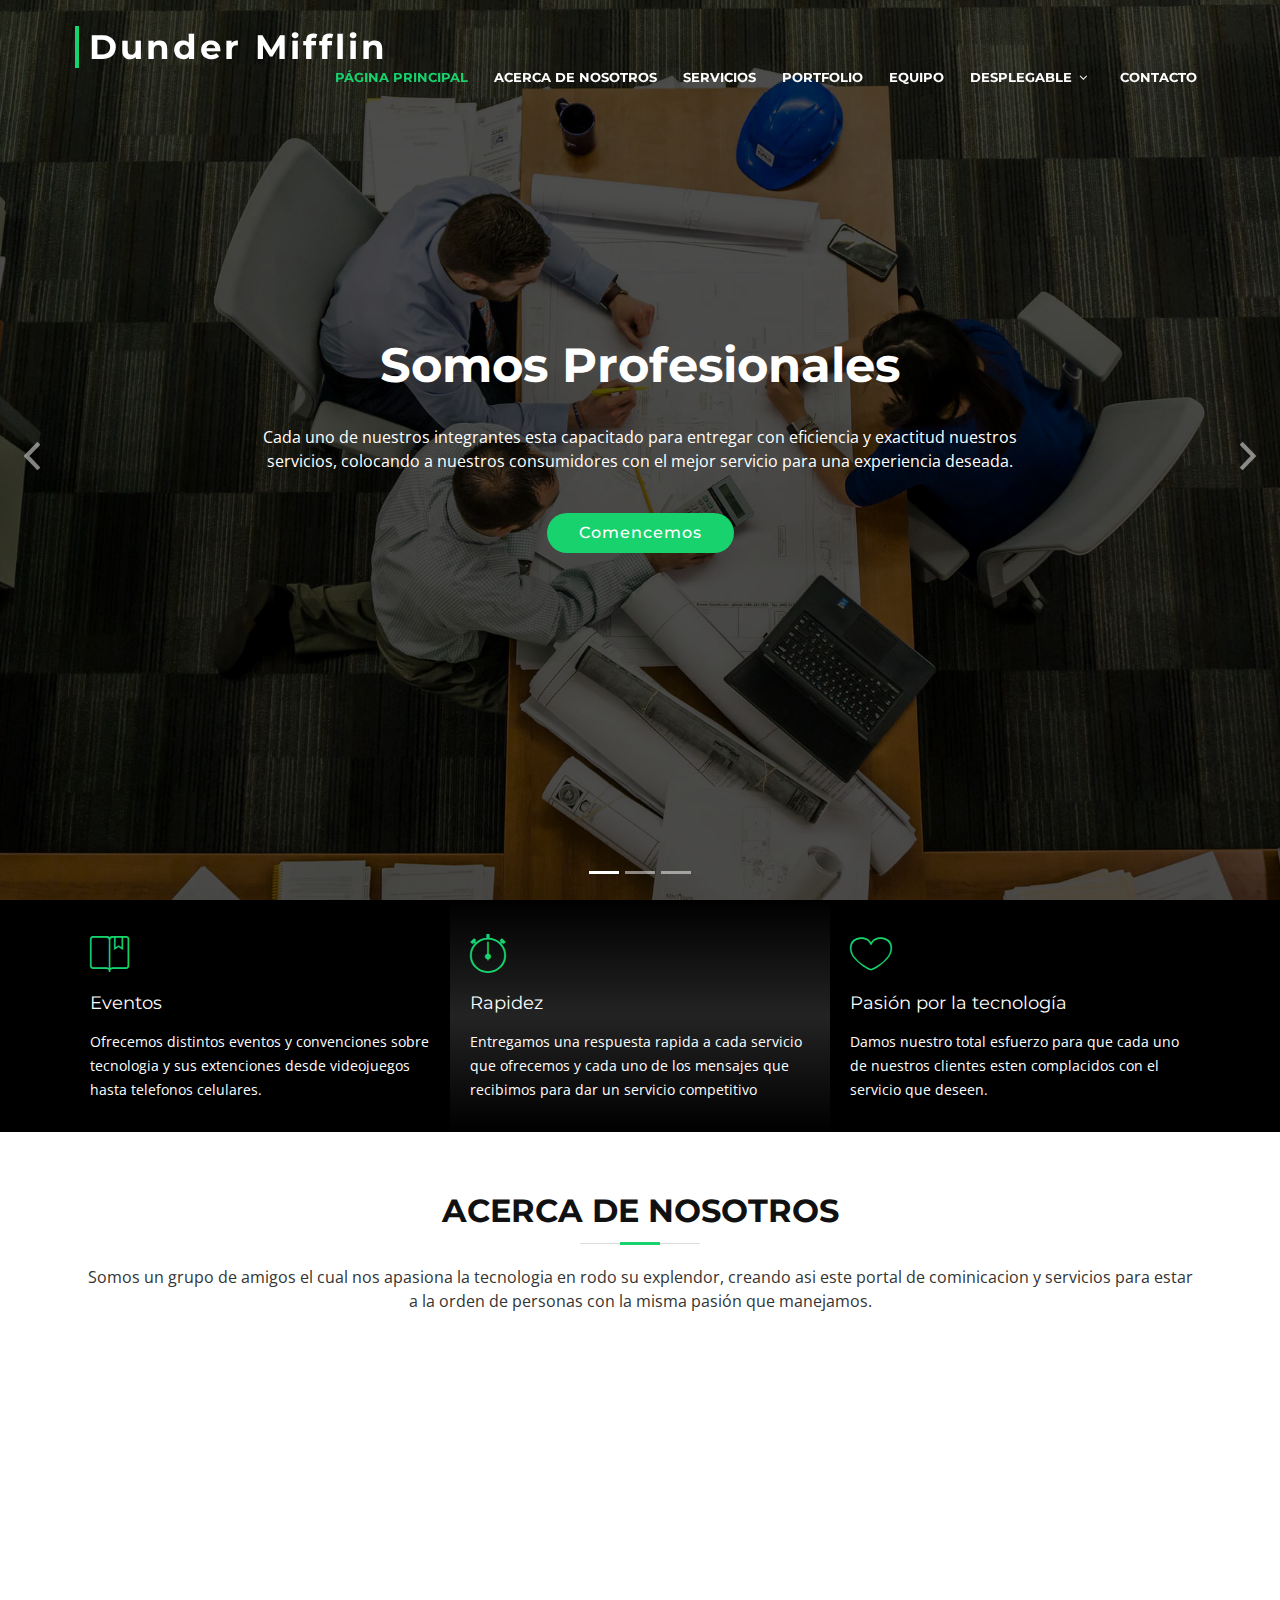
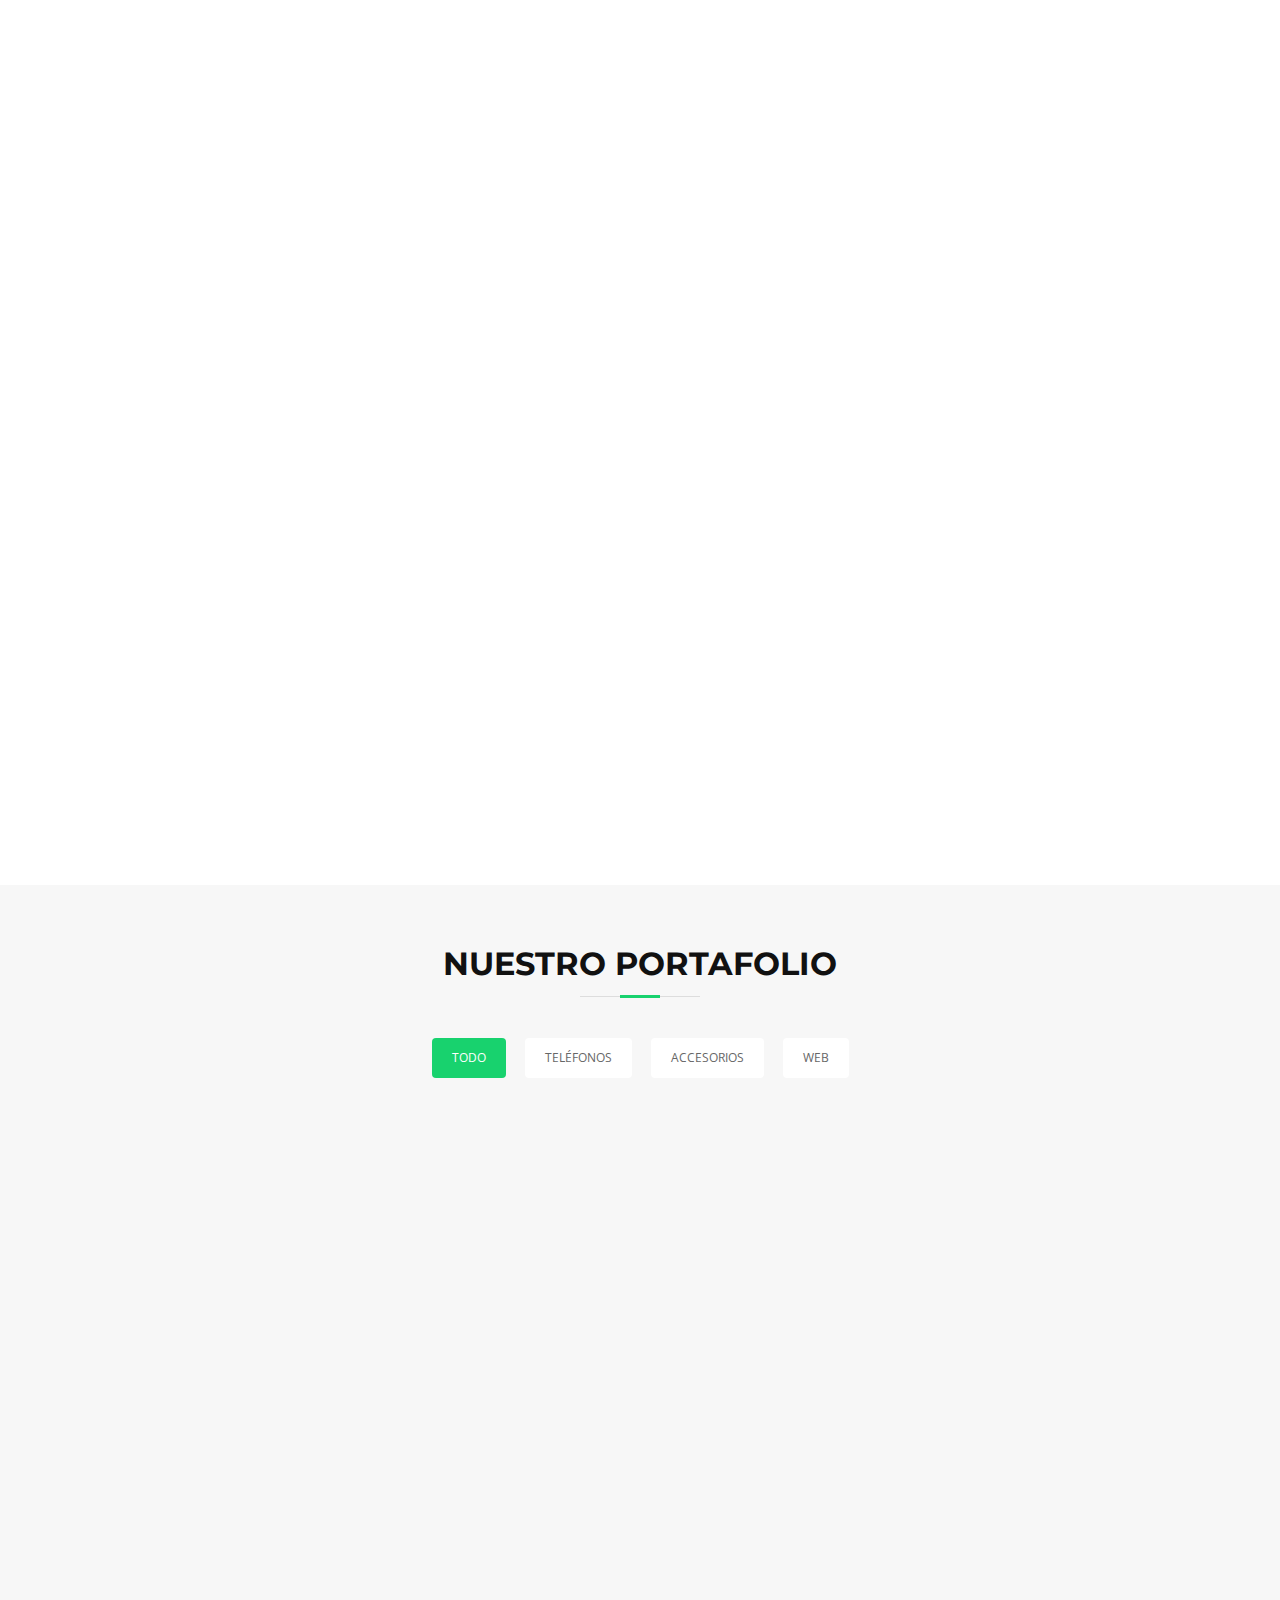
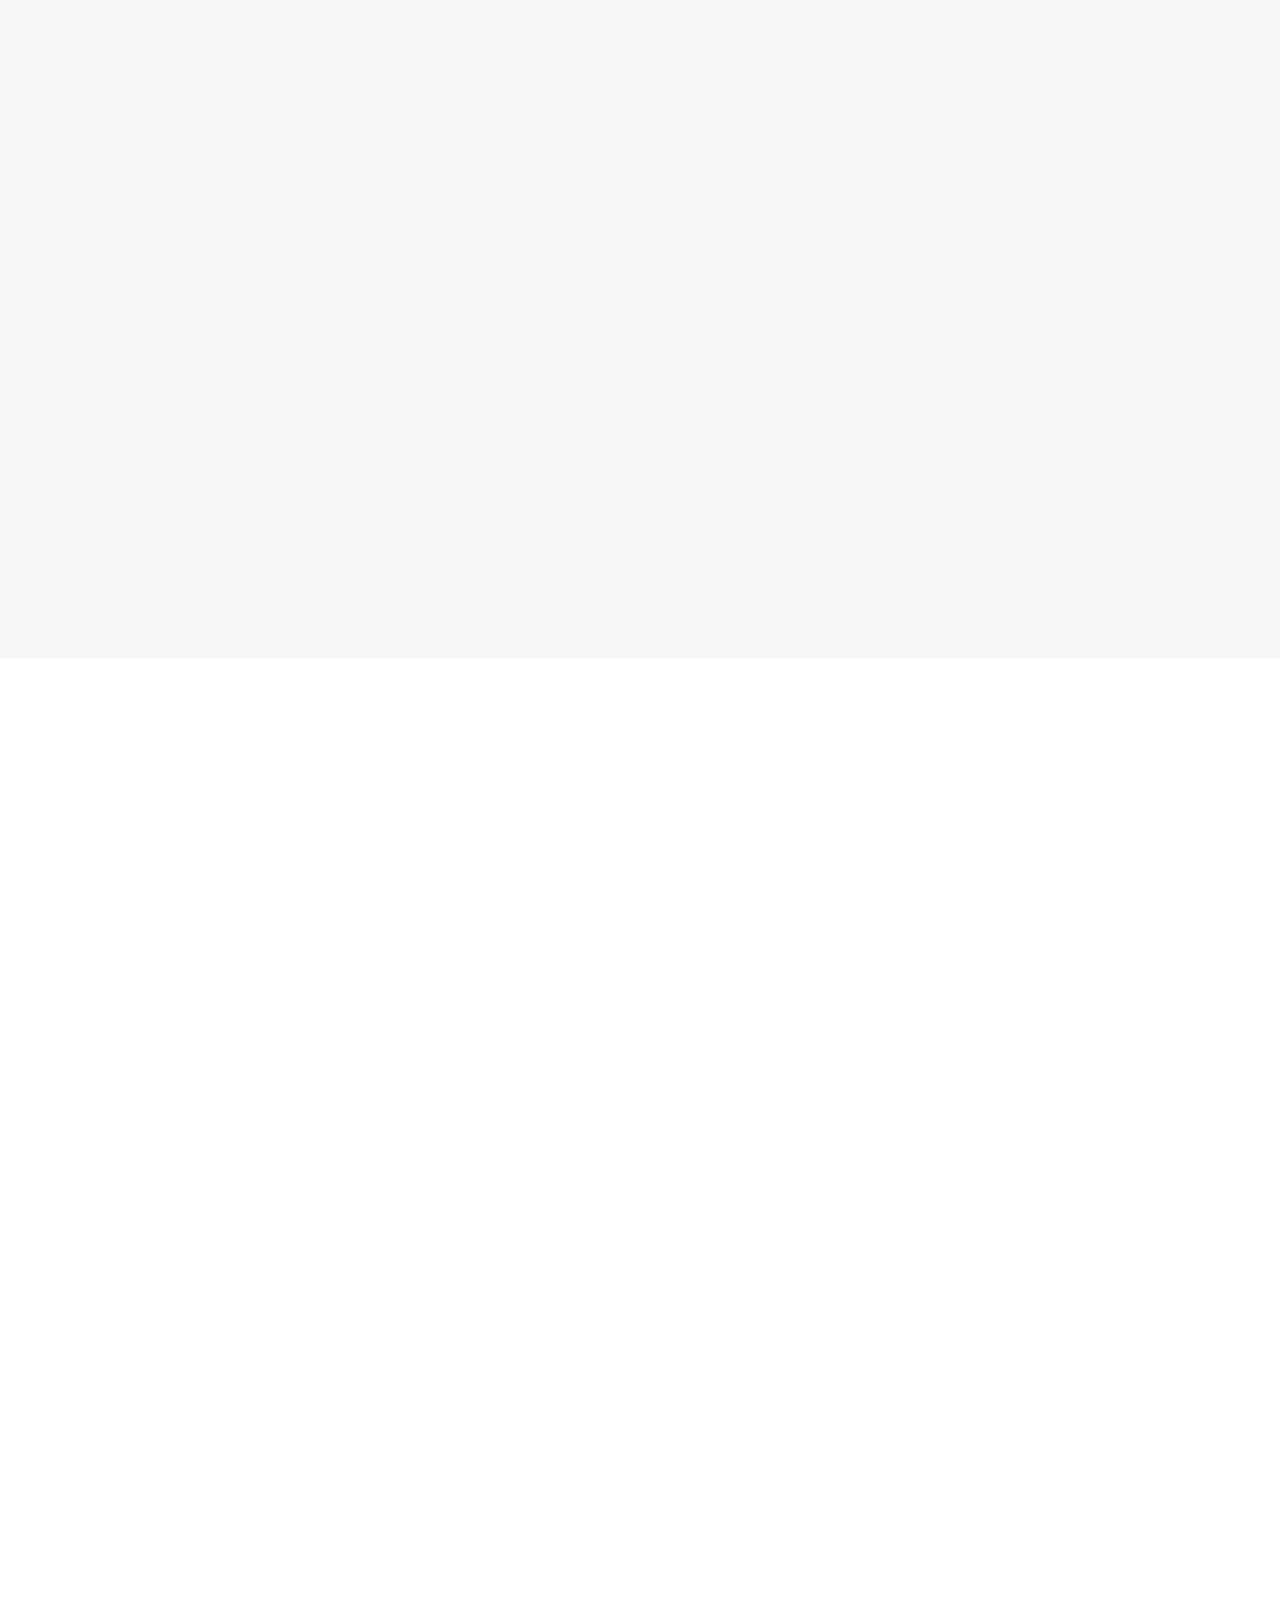
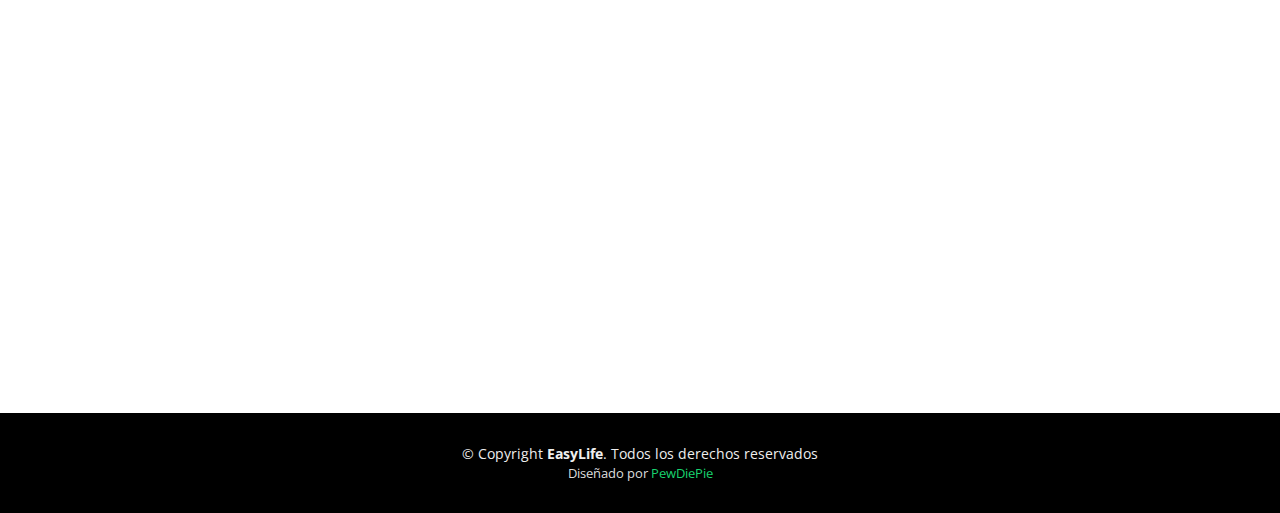
==== commit b631ca29: "Update index.html" ====
--- a/index.html
+++ b/index.html
@@ -2,7 +2,7 @@
 <html lang="en">
 <head>
   <meta charset="utf-8">
-  <title>Enigma</title>
+  <title>Dunder Mifflin</title>
   <meta content="width=device-width, initial-scale=1.0" name="viewport">
   <meta content="" name="keywords">
   <meta content="" name="description">
@@ -44,7 +44,7 @@
     <div class="container-fluid">
 
       <div id="logo" class="pull-left">
-        <h1><a href="#intro" class="scrollto">Enigma</a></h1>
+        <h1><a href="#intro" class="scrollto">Dunder Mifflin</a></h1>
         <!-- Uncomment below if you prefer to use an image logo -->
         <!-- <a href="#intro"><img src="img/logo.png" alt="" title="" /></a>-->
       </div>
@@ -590,7 +590,7 @@
 <footer id="footer">
     <div class="container">
       <div class="copyright">
-        &copy; Copyright <strong>Pockets</strong>. Todos los derechos reservados
+        &copy; Copyright <strong>EasyLife</strong>. Todos los derechos reservados
       </div>
       <div class="credits">
         <!--
